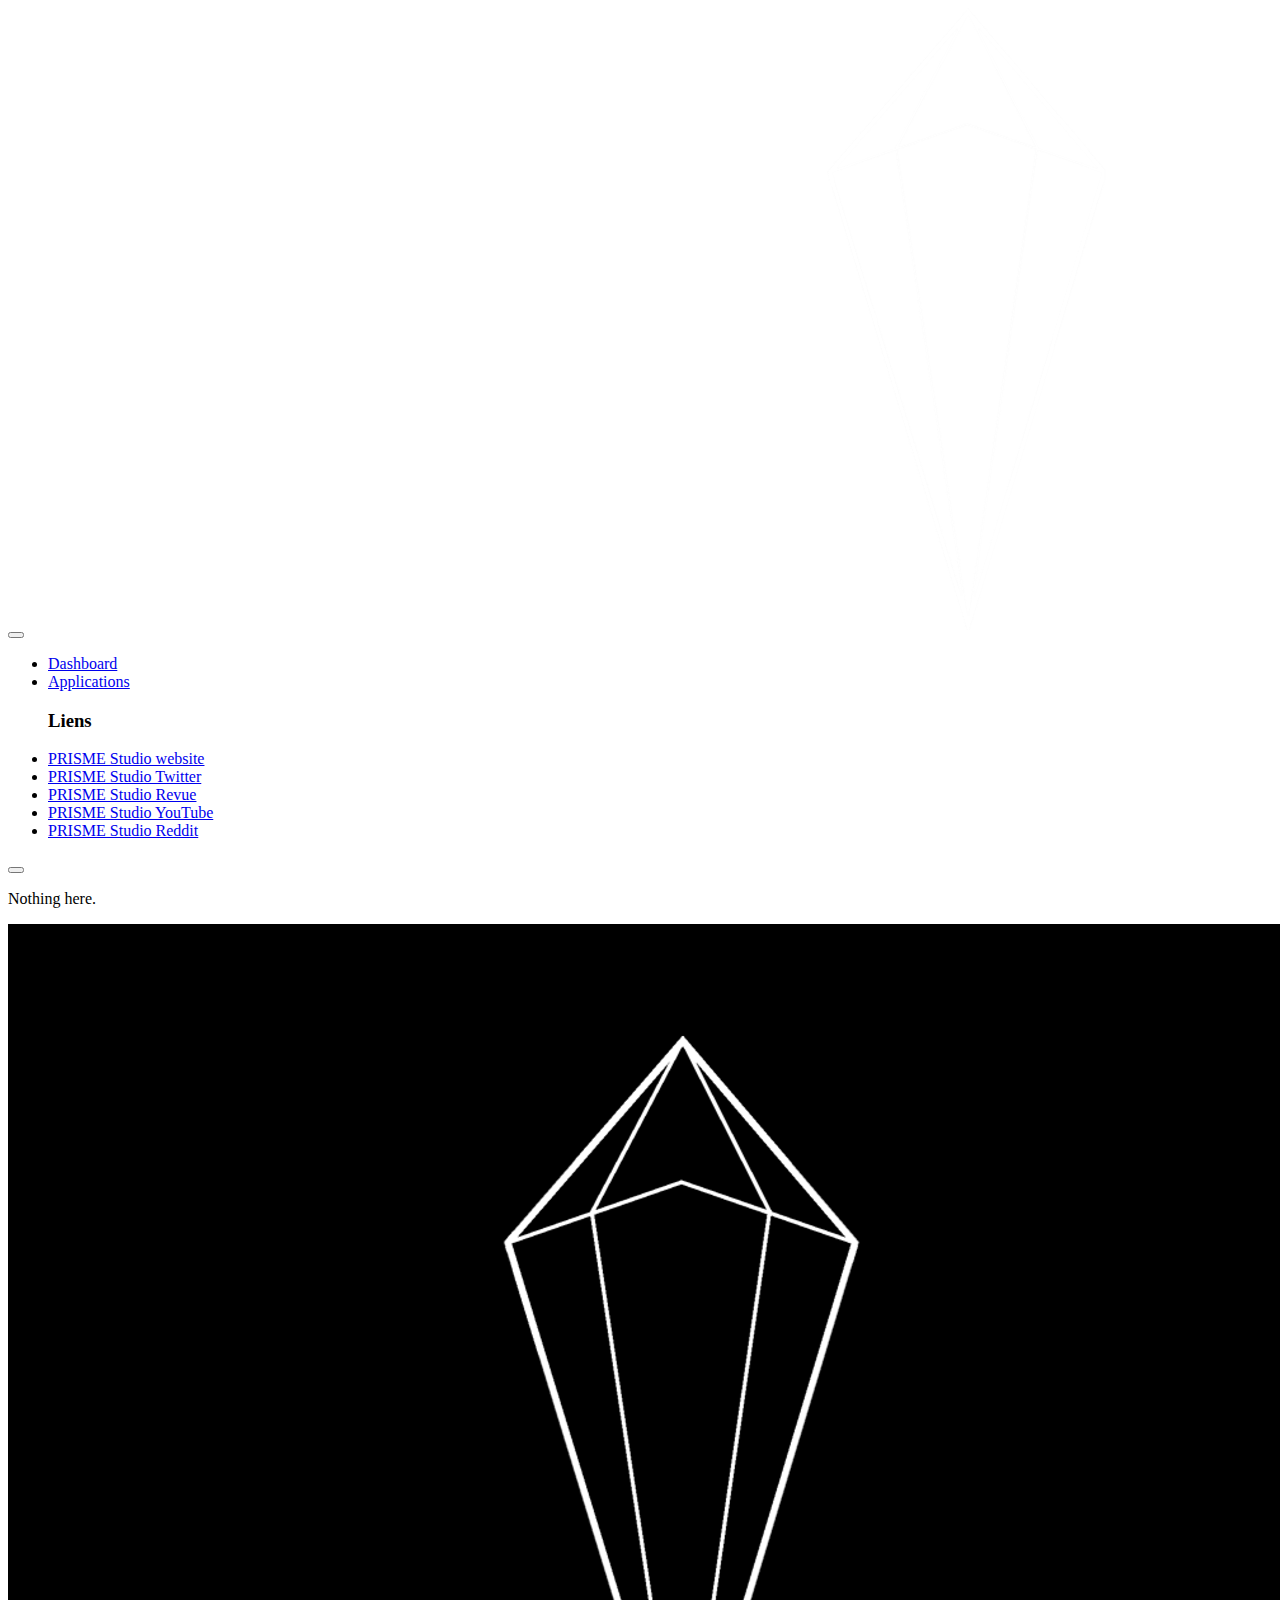
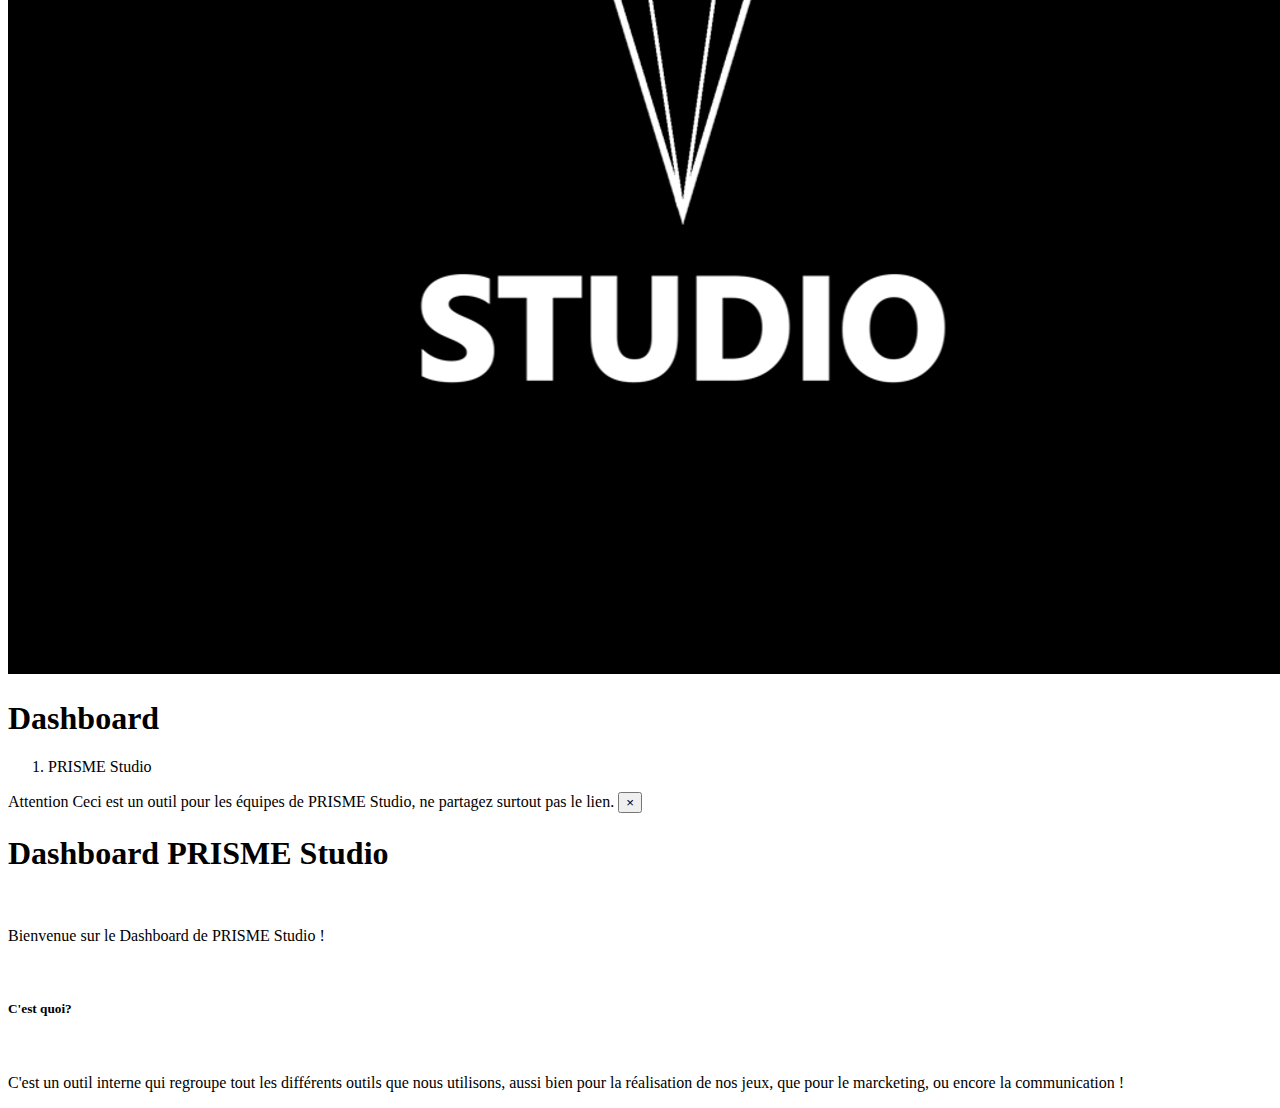
==== index.html @ ee6e8d58 "Add files via upload" ====
<!doctype html>
<!--[if lt IE 7]>      <html class="no-js lt-ie9 lt-ie8 lt-ie7" lang=""> <![endif]-->
<!--[if IE 7]>         <html class="no-js lt-ie9 lt-ie8" lang=""> <![endif]-->
<!--[if IE 8]>         <html class="no-js lt-ie9" lang=""> <![endif]-->
<!--[if gt IE 8]><!-->
<html class="no-js" lang="en">
<!--<![endif]-->

<head>
    <meta charset="utf-8">
    <meta http-equiv="X-UA-Compatible" content="IE=edge">
    <title>PRISME Studio - Dashboard</title>
    <meta name="description" content="Sufee Admin - HTML5 Admin Template">
    <meta name="viewport" content="width=device-width, initial-scale=1">
    
    <link rel="apple-touch-icon" sizes="180x180" href="images/favicon/apple-touch-icon.png">
    <link rel="icon" type="image/png" sizes="32x32" href="images/favicon/favicon-32x32.png">
    <link rel="icon" type="image/png" sizes="16x16" href="images/favicon/favicon-16x16.png">
    <link rel="manifest" href="images/favicon/site.webmanifest">
    <link rel="mask-icon" href="images/favicon/safari-pinned-tab.svg" color="#222222">
    <meta name="msapplication-TileColor" content="#222222">
    <meta name="theme-color" content="#222222">
    
    <link rel="stylesheet" href="vendors/bootstrap/dist/css/bootstrap.min.css">
    <link rel="stylesheet" href="vendors/font-awesome/css/font-awesome.min.css">
    <link rel="stylesheet" href="vendors/themify-icons/css/themify-icons.css">
    <link rel="stylesheet" href="vendors/flag-icon-css/css/flag-icon.min.css">
    <link rel="stylesheet" href="vendors/selectFX/css/cs-skin-elastic.css">
    <link rel="stylesheet" href="vendors/jqvmap/dist/jqvmap.min.css">
    <link rel="manifest" href="manifest.json">
    <link rel="stylesheet" href="assets/css/style.css">

    <link href='https://fonts.googleapis.com/css?family=Open+Sans:400,600,700,800' rel='stylesheet' type='text/css'>

</head>

<body>


    <!-- Left Panel -->

    <aside id="left-panel" class="left-panel">
        <nav class="navbar navbar-expand-sm navbar-default">

            <div class="navbar-header">
                <button class="navbar-toggler" type="button" data-toggle="collapse" data-target="#main-menu" aria-controls="main-menu" aria-expanded="false" aria-label="Toggle navigation">
                    <i class="fa fa-bars"></i>
                </button>
                <a class="navbar-brand" href="./"><img src="images/logo.png" alt="Logo"></a>
                <a class="navbar-brand hidden" href="./"><img src="images/logo2.png" alt="Logo"></a>
            </div>

            <div id="main-menu" class="main-menu collapse navbar-collapse">
                <ul class="nav navbar-nav">
                    <li class="active">
                        <a href="index.html"> <i class="menu-icon fa fa-dashboard"></i>Dashboard </a>
                    </li>
                    <li>
                        <a href="app.html"> <i class="menu-icon fa fa-tasks"></i>Applications </a>
                    </li>
                    
                    <h3 class="menu-title">Liens</h3><!-- /.menu-title -->
                    <li>
                        <a href="https://prismestudio.github.io/"> <i class="menu-icon fa fa-share-square-o"></i>PRISME Studio website </a>
                    </li>
                    <li>
                        <a href="https://twitter.com/PRISMEstudioEN"> <i class="menu-icon fa fa-share-square-o"></i>PRISME Studio Twitter </a>
                    </li>
                    <li>
                        <a href="https://www.getrevue.co/profile/PRISMEStudio"> <i class="menu-icon fa fa-share-square-o"></i>PRISME Studio Revue </a>
                    </li>
                    <li>
                        <a href="https://www.youtube.com/channel/UCO4Ttl-uHtC393F7wQi9OtA"> <i class="menu-icon fa fa-share-square-o"></i>PRISME Studio YouTube </a>
                    </li>
                    <li>
                        <a href="https://www.reddit.com/r/PRISMEStudio/"> <i class="menu-icon fa fa-share-square-o"></i>PRISME Studio Reddit </a>
                    </li>
                </ul>
            </div><!-- /.navbar-collapse -->
        </nav>
    </aside><!-- /#left-panel -->

    <!-- Left Panel -->

    <!-- Right Panel -->

    <div id="right-panel" class="right-panel">

        <!-- Header-->
        <header id="header" class="header">

            <div class="header-menu">

                <div class="col-sm-7">
                    <a id="menuToggle" class="menutoggle pull-left"><i class="fa fa-arrow-left"></i></a>
                    <div class="header-left">
                        <!--<button class="search-trigger"><i class="fa fa-search"></i></button>
                        <div class="form-inline">
                            <form class="search-form">
                                <input class="form-control mr-sm-2" type="text" placeholder="Search ..." aria-label="Search">
                                <button class="search-close" type="submit"><i class="fa fa-close"></i></button>
                            </form>
                        </div>-->

                        <!--<div class="dropdown for-notification">
                            <button class="btn btn-secondary dropdown-toggle" type="button" id="notification" data-toggle="dropdown" aria-haspopup="true" aria-expanded="false">
                                <i class="fa fa-bell"></i>
                                <span class="count bg-danger">5</span>
                            </button>
                            <div class="dropdown-menu" aria-labelledby="notification">
                                <p class="red">You have 3 Notification</p>
                                <a class="dropdown-item media bg-flat-color-1" href="#">
                                <i class="fa fa-check"></i>
                                <p>Server #1 overloaded.</p>
                            </a>
                                <a class="dropdown-item media bg-flat-color-4" href="#">
                                <i class="fa fa-info"></i>
                                <p>Server #2 overloaded.</p>
                            </a>
                                <a class="dropdown-item media bg-flat-color-5" href="#">
                                <i class="fa fa-warning"></i>
                                <p>Server #3 overloaded.</p>
                            </a>
                            </div>
                        </div>-->

                        <div class="dropdown for-message">
                            <button class="btn btn-secondary dropdown-toggle" type="button"
                                id="message"
                                data-toggle="dropdown" aria-haspopup="true" aria-expanded="false">
                                <i class="ti-email"></i>
                                <span class="count bg-primary"></span>
                            </button>
                            <div class="dropdown-menu" aria-labelledby="message">
                                <p class="red">Nothing here.</p>
                                <!--<a class="dropdown-item media bg-flat-color-1" href="#">
                                <span class="photo media-left"><img alt="avatar" src="images/avatar/1.jpg"></span>
                                <span class="message media-body">
                                    <span class="name float-left">Jonathan Smith</span>
                                    <span class="time float-right">Just now</span>
                                        <p>Hello, this is an example msg</p>
                                </span>
                            </a>
                                <a class="dropdown-item media bg-flat-color-4" href="#">
                                <span class="photo media-left"><img alt="avatar" src="images/avatar/2.jpg"></span>
                                <span class="message media-body">
                                    <span class="name float-left">Jack Sanders</span>
                                    <span class="time float-right">5 minutes ago</span>
                                        <p>Lorem ipsum dolor sit amet, consectetur</p>
                                </span>
                            </a>
                                <a class="dropdown-item media bg-flat-color-5" href="#">
                                <span class="photo media-left"><img alt="avatar" src="images/avatar/3.jpg"></span>
                                <span class="message media-body">
                                    <span class="name float-left">Cheryl Wheeler</span>
                                    <span class="time float-right">10 minutes ago</span>
                                        <p>Hello, this is an example msg</p>
                                </span>
                            </a>
                                <a class="dropdown-item media bg-flat-color-3" href="#">
                                <span class="photo media-left"><img alt="avatar" src="images/avatar/4.jpg"></span>
                                <span class="message media-body">
                                    <span class="name float-left">Rachel Santos</span>
                                    <span class="time float-right">15 minutes ago</span>
                                        <p>Lorem ipsum dolor sit amet, consectetur</p>
                                </span>
                            </a>-->
                            </div>
                        </div>
                    </div>
                </div>

                <div class="col-sm-5">
                    <div class="user-area dropdown float-right">
                            <img class="user-avatar rounded-circle" src="images/admin.PNG" alt="User Avatar">

                        <!--<div class="user-menu dropdown-menu">
                            <a class="nav-link" href="#"><i class="fa fa-user"></i> My Profile</a>

                            <a class="nav-link" href="#"><i class="fa fa-user"></i> Notifications <span class="count"></span></a>

                            <a class="nav-link" href="#"><i class="fa fa-cog"></i> Settings</a>

                            <a class="nav-link" href="#"><i class="fa fa-power-off"></i> Logout</a>
                        </div>-->
                    </div>

                    <div class="language-select dropdown" id="language-select">
                            <i class="flag-icon flag-icon-fr"></i>
                    </div>

                </div>
            </div>

        </header><!-- /header -->
        <!-- Header-->

        <div class="breadcrumbs">
            <div class="col-sm-4">
                <div class="page-header float-left">
                    <div class="page-title">
                        <h1>Dashboard</h1>
                    </div>
                </div>
            </div>
            <div class="col-sm-8">
                <div class="page-header float-right">
                    <div class="page-title">
                        <ol class="breadcrumb text-right">
                            <li class="active">PRISME Studio</li>
                        </ol>
                    </div>
                </div>
            </div>
        </div>

        <div class="content mt-3">

            <div class="col-sm-12">
                <div class="alert  alert-success alert-dismissible fade show" role="alert">
                    <span class="badge badge-pill badge-success">Attention</span> Ceci est un outil pour les équipes de PRISME Studio, ne partagez surtout pas le lien.
                    <button type="button" class="close" data-dismiss="alert" aria-label="Close">
                        <span aria-hidden="true">&times;</span>
                    </button>
                </div>
            </div>

            <!--<div class="col-sm-6 col-lg-3">
                <div class="card text-white bg-flat-color-3">
                    <div class="card-body pb-0">
                        <div class="dropdown float-right">
                            <button class="btn bg-transparent dropdown-toggle theme-toggle text-light" type="button" id="dropdownMenuButton3" data-toggle="dropdown">
                                <i class="fa fa-cog"></i>
                            </button>
                            <div class="dropdown-menu" aria-labelledby="dropdownMenuButton3">
                                <div class="dropdown-menu-content">
                                    <a class="dropdown-item" href="#">Action</a>
                                    <a class="dropdown-item" href="#">Another action</a>
                                    <a class="dropdown-item" href="#">Something else here</a>
                                </div>
                            </div>
                        </div>
                        <h4 class="mb-0">
                            <span class="count">10468</span>
                        </h4>
                        <p class="text-light">Members online</p>

                    </div>

                    <div class="chart-wrapper px-0" style="height:70px;" height="70">
                        <canvas id="widgetChart3"></canvas>
                    </div>
                </div>
            </div>
            <!--/.col-->

            <!--/.col-->

            <!--<div class="col-xl-6">
                <div class="card">
                    <div class="card-body">
                        <div class="row">
                            <div class="col-sm-4">
                                <h4 class="card-title mb-0">Traffic</h4>
                                <div class="small text-muted">October 2017</div>
                            </div>
                            <div class="col-sm-8 hidden-sm-down">
                                <button type="button" class="btn btn-primary float-right bg-flat-color-1"><i class="fa fa-cloud-download"></i></button>
                                <div class="btn-toolbar float-right" role="toolbar" aria-label="Toolbar with button groups">
                                    <div class="btn-group mr-3" data-toggle="buttons" aria-label="First group">
                                        <label class="btn btn-outline-secondary">
                                            <input type="radio" name="options" id="option1"> Day
                                        </label>
                                        <label class="btn btn-outline-secondary active">
                                            <input type="radio" name="options" id="option2" checked=""> Month
                                        </label>
                                        <label class="btn btn-outline-secondary">
                                            <input type="radio" name="options" id="option3"> Year
                                        </label>
                                    </div>
                                </div>
                            </div>


                        </div>
                        <div class="chart-wrapper mt-4">
                            <canvas id="trafficChart" style="height:200px;" height="200"></canvas>
                        </div>

                    </div>
                    <div class="card-footer">
                        <ul>
                            <li>
                                <div class="text-muted">Visits</div>
                                <strong>29.703 Users (40%)</strong>
                                <div class="progress progress-xs mt-2" style="height: 5px;">
                                    <div class="progress-bar bg-success" role="progressbar" style="width: 40%;" aria-valuenow="40" aria-valuemin="0" aria-valuemax="100"></div>
                                </div>
                            </li>
                            <li class="hidden-sm-down">
                                <div class="text-muted">Unique</div>
                                <strong>24.093 Users (20%)</strong>
                                <div class="progress progress-xs mt-2" style="height: 5px;">
                                    <div class="progress-bar bg-info" role="progressbar" style="width: 20%;" aria-valuenow="20" aria-valuemin="0" aria-valuemax="100"></div>
                                </div>
                            </li>
                            <li>
                                <div class="text-muted">Pageviews</div>
                                <strong>78.706 Views (60%)</strong>
                                <div class="progress progress-xs mt-2" style="height: 5px;">
                                    <div class="progress-bar bg-warning" role="progressbar" style="width: 60%;" aria-valuenow="60" aria-valuemin="0" aria-valuemax="100"></div>
                                </div>
                            </li>
                            <li class="hidden-sm-down">
                                <div class="text-muted">New Users</div>
                                <strong>22.123 Users (80%)</strong>
                                <div class="progress progress-xs mt-2" style="height: 5px;">
                                    <div class="progress-bar bg-danger" role="progressbar" style="width: 80%;" aria-valuenow="80" aria-valuemin="0" aria-valuemax="100"></div>
                                </div>
                            </li>
                            <li class="hidden-sm-down">
                                <div class="text-muted">Bounce Rate</div>
                                <strong>40.15%</strong>
                                <div class="progress progress-xs mt-2" style="height: 5px;">
                                    <div class="progress-bar" role="progressbar" style="width: 40%;" aria-valuenow="40" aria-valuemin="0" aria-valuemax="100"></div>
                                </div>
                            </li>
                        </ul>
                    </div>-->
                </div>


            <div class="col-xl-3 col-lg-6">
                <div class="card">
                    <div class="card-body">
                        <h1>Dashboard PRISME Studio</h1><br/>
                        <p>Bienvenue sur le Dashboard de PRISME Studio !</p><br/>
                        <h5>C'est quoi?</h5><br/>
                        <p>C'est un outil interne qui regroupe tout les différents outils que nous utilisons, aussi bien pour la réalisation de nos jeux, que pour le marcketing, ou encore la communication !</p>
                    </div>
                </div>
            </div>


            <!--<div class="col-xl-3 col-lg-6">
                <div class="card">
                    <div class="card-body">
                        <div class="stat-widget-one">
                            <div class="stat-icon dib"><i class="ti-money text-success border-success"></i></div>
                            <div class="stat-content dib">
                                <div class="stat-text">Total Profit</div>
                                <div class="stat-digit">1,012</div>
                            </div>
                        </div>
                    </div>
                </div>
            </div>-->


        </div>
    </div>

    <!-- Script -->
    <script src="assets/js/SW.js"></script>
    <script src="vendors/jquery/dist/jquery.min.js"></script>
    <script src="vendors/popper.js/dist/umd/popper.min.js"></script>
    <script src="vendors/bootstrap/dist/js/bootstrap.min.js"></script>
    <script src="assets/js/main.js"></script>
    <script src="vendors/chart.js/dist/Chart.bundle.min.js"></script>
    <script src="assets/js/dashboard.js"></script>
    <script src="assets/js/widgets.js"></script>
    <script src="vendors/jqvmap/dist/jquery.vmap.min.js"></script>
    <script src="vendors/jqvmap/examples/js/jquery.vmap.sampledata.js"></script>
    <script src="vendors/jqvmap/dist/maps/jquery.vmap.world.js"></script>
    <script>
        (function($) {
            "use strict";

            jQuery('#vmap').vectorMap({
                map: 'world_en',
                backgroundColor: null,
                color: '#ffffff',
                hoverOpacity: 0.7,
                selectedColor: '#1de9b6',
                enableZoom: true,
                showTooltip: true,
                values: sample_data,
                scaleColors: ['#1de9b6', '#03a9f5'],
                normalizeFunction: 'polynomial'
            });
        })(jQuery);
    </script>

</body>

</html>
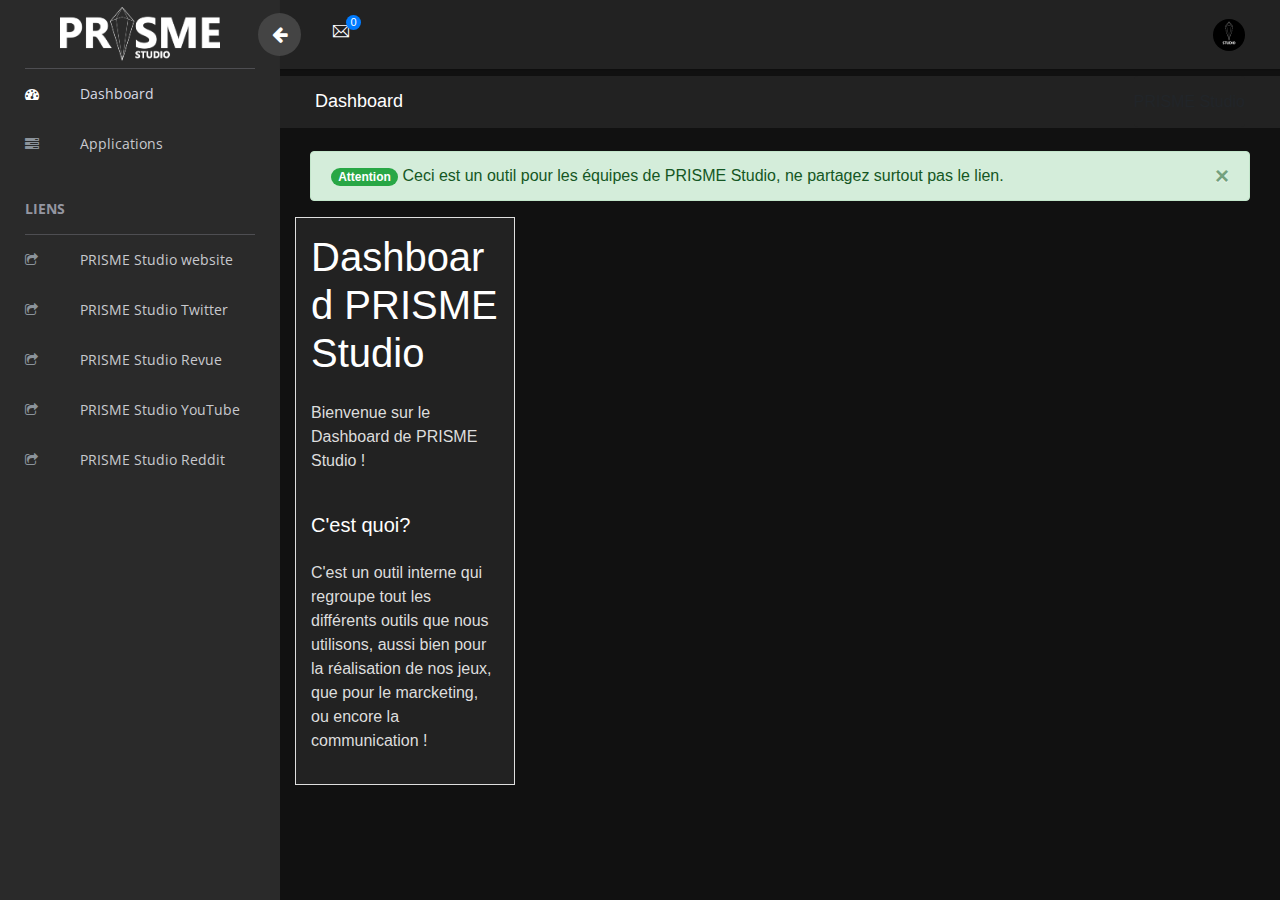
==== commit 21c8666a: "Add files via upload" ====
--- a/index.html
+++ b/index.html
@@ -61,19 +61,19 @@
                     
                     <h3 class="menu-title">Liens</h3><!-- /.menu-title -->
                     <li>
-                        <a href="https://prismestudio.github.io/"> <i class="menu-icon fa fa-share-square-o"></i>PRISME Studio website </a>
-                    </li>
-                    <li>
-                        <a href="https://twitter.com/PRISMEstudioEN"> <i class="menu-icon fa fa-share-square-o"></i>PRISME Studio Twitter </a>
-                    </li>
-                    <li>
-                        <a href="https://www.getrevue.co/profile/PRISMEStudio"> <i class="menu-icon fa fa-share-square-o"></i>PRISME Studio Revue </a>
-                    </li>
-                    <li>
-                        <a href="https://www.youtube.com/channel/UCO4Ttl-uHtC393F7wQi9OtA"> <i class="menu-icon fa fa-share-square-o"></i>PRISME Studio YouTube </a>
-                    </li>
-                    <li>
-                        <a href="https://www.reddit.com/r/PRISMEStudio/"> <i class="menu-icon fa fa-share-square-o"></i>PRISME Studio Reddit </a>
+                        <a href="https://prismestudio.github.io/" target="_blank"> <i class="menu-icon fa fa-share-square-o"></i>PRISME Studio website </a>
+                    </li>
+                    <li>
+                        <a href="https://twitter.com/PRISMEstudioEN" target="_blank"> <i class="menu-icon fa fa-share-square-o"></i>PRISME Studio Twitter </a>
+                    </li>
+                    <li>
+                        <a href="https://www.getrevue.co/profile/PRISMEStudio" target="_blank"> <i class="menu-icon fa fa-share-square-o"></i>PRISME Studio Revue </a>
+                    </li>
+                    <li>
+                        <a href="https://www.youtube.com/channel/UCO4Ttl-uHtC393F7wQi9OtA" target="_blank"> <i class="menu-icon fa fa-share-square-o"></i>PRISME Studio YouTube </a>
+                    </li>
+                    <li>
+                        <a href="https://www.reddit.com/r/PRISMEStudio/" target="_blank"> <i class="menu-icon fa fa-share-square-o"></i>PRISME Studio Reddit </a>
                     </li>
                 </ul>
             </div><!-- /.navbar-collapse -->
--- a/vendors/themify-icons/css/themify-icons.css
+++ b/vendors/themify-icons/css/themify-icons.css
@@ -0,0 +1,1081 @@
+@font-face {
+	font-family: 'themify';
+	src:url('../fonts/themify.eot');
+	src:url('../fonts/themify.eot?#iefix') format('embedded-opentype'),
+		url('../fonts/themify.woff') format('woff'),
+		url('../fonts/themify.ttf') format('truetype'),
+		url('../fonts/themify.svg') format('svg');
+	font-weight: normal;
+	font-style: normal;
+}
+
+[class^="ti-"], [class*=" ti-"] {
+	font-family: 'themify';
+	speak: none;
+	font-style: normal;
+	font-weight: normal;
+	font-variant: normal;
+	text-transform: none;
+	line-height: 1;
+
+	/* Better Font Rendering =========== */
+	-webkit-font-smoothing: antialiased;
+	-moz-osx-font-smoothing: grayscale;
+}
+
+.ti-wand:before {
+	content: "\e600";
+}
+.ti-volume:before {
+	content: "\e601";
+}
+.ti-user:before {
+	content: "\e602";
+}
+.ti-unlock:before {
+	content: "\e603";
+}
+.ti-unlink:before {
+	content: "\e604";
+}
+.ti-trash:before {
+	content: "\e605";
+}
+.ti-thought:before {
+	content: "\e606";
+}
+.ti-target:before {
+	content: "\e607";
+}
+.ti-tag:before {
+	content: "\e608";
+}
+.ti-tablet:before {
+	content: "\e609";
+}
+.ti-star:before {
+	content: "\e60a";
+}
+.ti-spray:before {
+	content: "\e60b";
+}
+.ti-signal:before {
+	content: "\e60c";
+}
+.ti-shopping-cart:before {
+	content: "\e60d";
+}
+.ti-shopping-cart-full:before {
+	content: "\e60e";
+}
+.ti-settings:before {
+	content: "\e60f";
+}
+.ti-search:before {
+	content: "\e610";
+}
+.ti-zoom-in:before {
+	content: "\e611";
+}
+.ti-zoom-out:before {
+	content: "\e612";
+}
+.ti-cut:before {
+	content: "\e613";
+}
+.ti-ruler:before {
+	content: "\e614";
+}
+.ti-ruler-pencil:before {
+	content: "\e615";
+}
+.ti-ruler-alt:before {
+	content: "\e616";
+}
+.ti-bookmark:before {
+	content: "\e617";
+}
+.ti-bookmark-alt:before {
+	content: "\e618";
+}
+.ti-reload:before {
+	content: "\e619";
+}
+.ti-plus:before {
+	content: "\e61a";
+}
+.ti-pin:before {
+	content: "\e61b";
+}
+.ti-pencil:before {
+	content: "\e61c";
+}
+.ti-pencil-alt:before {
+	content: "\e61d";
+}
+.ti-paint-roller:before {
+	content: "\e61e";
+}
+.ti-paint-bucket:before {
+	content: "\e61f";
+}
+.ti-na:before {
+	content: "\e620";
+}
+.ti-mobile:before {
+	content: "\e621";
+}
+.ti-minus:before {
+	content: "\e622";
+}
+.ti-medall:before {
+	content: "\e623";
+}
+.ti-medall-alt:before {
+	content: "\e624";
+}
+.ti-marker:before {
+	content: "\e625";
+}
+.ti-marker-alt:before {
+	content: "\e626";
+}
+.ti-arrow-up:before {
+	content: "\e627";
+}
+.ti-arrow-right:before {
+	content: "\e628";
+}
+.ti-arrow-left:before {
+	content: "\e629";
+}
+.ti-arrow-down:before {
+	content: "\e62a";
+}
+.ti-lock:before {
+	content: "\e62b";
+}
+.ti-location-arrow:before {
+	content: "\e62c";
+}
+.ti-link:before {
+	content: "\e62d";
+}
+.ti-layout:before {
+	content: "\e62e";
+}
+.ti-layers:before {
+	content: "\e62f";
+}
+.ti-layers-alt:before {
+	content: "\e630";
+}
+.ti-key:before {
+	content: "\e631";
+}
+.ti-import:before {
+	content: "\e632";
+}
+.ti-image:before {
+	content: "\e633";
+}
+.ti-heart:before {
+	content: "\e634";
+}
+.ti-heart-broken:before {
+	content: "\e635";
+}
+.ti-hand-stop:before {
+	content: "\e636";
+}
+.ti-hand-open:before {
+	content: "\e637";
+}
+.ti-hand-drag:before {
+	content: "\e638";
+}
+.ti-folder:before {
+	content: "\e639";
+}
+.ti-flag:before {
+	content: "\e63a";
+}
+.ti-flag-alt:before {
+	content: "\e63b";
+}
+.ti-flag-alt-2:before {
+	content: "\e63c";
+}
+.ti-eye:before {
+	content: "\e63d";
+}
+.ti-export:before {
+	content: "\e63e";
+}
+.ti-exchange-vertical:before {
+	content: "\e63f";
+}
+.ti-desktop:before {
+	content: "\e640";
+}
+.ti-cup:before {
+	content: "\e641";
+}
+.ti-crown:before {
+	content: "\e642";
+}
+.ti-comments:before {
+	content: "\e643";
+}
+.ti-comment:before {
+	content: "\e644";
+}
+.ti-comment-alt:before {
+	content: "\e645";
+}
+.ti-close:before {
+	content: "\e646";
+}
+.ti-clip:before {
+	content: "\e647";
+}
+.ti-angle-up:before {
+	content: "\e648";
+}
+.ti-angle-right:before {
+	content: "\e649";
+}
+.ti-angle-left:before {
+	content: "\e64a";
+}
+.ti-angle-down:before {
+	content: "\e64b";
+}
+.ti-check:before {
+	content: "\e64c";
+}
+.ti-check-box:before {
+	content: "\e64d";
+}
+.ti-camera:before {
+	content: "\e64e";
+}
+.ti-announcement:before {
+	content: "\e64f";
+}
+.ti-brush:before {
+	content: "\e650";
+}
+.ti-briefcase:before {
+	content: "\e651";
+}
+.ti-bolt:before {
+	content: "\e652";
+}
+.ti-bolt-alt:before {
+	content: "\e653";
+}
+.ti-blackboard:before {
+	content: "\e654";
+}
+.ti-bag:before {
+	content: "\e655";
+}
+.ti-move:before {
+	content: "\e656";
+}
+.ti-arrows-vertical:before {
+	content: "\e657";
+}
+.ti-arrows-horizontal:before {
+	content: "\e658";
+}
+.ti-fullscreen:before {
+	content: "\e659";
+}
+.ti-arrow-top-right:before {
+	content: "\e65a";
+}
+.ti-arrow-top-left:before {
+	content: "\e65b";
+}
+.ti-arrow-circle-up:before {
+	content: "\e65c";
+}
+.ti-arrow-circle-right:before {
+	content: "\e65d";
+}
+.ti-arrow-circle-left:before {
+	content: "\e65e";
+}
+.ti-arrow-circle-down:before {
+	content: "\e65f";
+}
+.ti-angle-double-up:before {
+	content: "\e660";
+}
+.ti-angle-double-right:before {
+	content: "\e661";
+}
+.ti-angle-double-left:before {
+	content: "\e662";
+}
+.ti-angle-double-down:before {
+	content: "\e663";
+}
+.ti-zip:before {
+	content: "\e664";
+}
+.ti-world:before {
+	content: "\e665";
+}
+.ti-wheelchair:before {
+	content: "\e666";
+}
+.ti-view-list:before {
+	content: "\e667";
+}
+.ti-view-list-alt:before {
+	content: "\e668";
+}
+.ti-view-grid:before {
+	content: "\e669";
+}
+.ti-uppercase:before {
+	content: "\e66a";
+}
+.ti-upload:before {
+	content: "\e66b";
+}
+.ti-underline:before {
+	content: "\e66c";
+}
+.ti-truck:before {
+	content: "\e66d";
+}
+.ti-timer:before {
+	content: "\e66e";
+}
+.ti-ticket:before {
+	content: "\e66f";
+}
+.ti-thumb-up:before {
+	content: "\e670";
+}
+.ti-thumb-down:before {
+	content: "\e671";
+}
+.ti-text:before {
+	content: "\e672";
+}
+.ti-stats-up:before {
+	content: "\e673";
+}
+.ti-stats-down:before {
+	content: "\e674";
+}
+.ti-split-v:before {
+	content: "\e675";
+}
+.ti-split-h:before {
+	content: "\e676";
+}
+.ti-smallcap:before {
+	content: "\e677";
+}
+.ti-shine:before {
+	content: "\e678";
+}
+.ti-shift-right:before {
+	content: "\e679";
+}
+.ti-shift-left:before {
+	content: "\e67a";
+}
+.ti-shield:before {
+	content: "\e67b";
+}
+.ti-notepad:before {
+	content: "\e67c";
+}
+.ti-server:before {
+	content: "\e67d";
+}
+.ti-quote-right:before {
+	content: "\e67e";
+}
+.ti-quote-left:before {
+	content: "\e67f";
+}
+.ti-pulse:before {
+	content: "\e680";
+}
+.ti-printer:before {
+	content: "\e681";
+}
+.ti-power-off:before {
+	content: "\e682";
+}
+.ti-plug:before {
+	content: "\e683";
+}
+.ti-pie-chart:before {
+	content: "\e684";
+}
+.ti-paragraph:before {
+	content: "\e685";
+}
+.ti-panel:before {
+	content: "\e686";
+}
+.ti-package:before {
+	content: "\e687";
+}
+.ti-music:before {
+	content: "\e688";
+}
+.ti-music-alt:before {
+	content: "\e689";
+}
+.ti-mouse:before {
+	content: "\e68a";
+}
+.ti-mouse-alt:before {
+	content: "\e68b";
+}
+.ti-money:before {
+	content: "\e68c";
+}
+.ti-microphone:before {
+	content: "\e68d";
+}
+.ti-menu:before {
+	content: "\e68e";
+}
+.ti-menu-alt:before {
+	content: "\e68f";
+}
+.ti-map:before {
+	content: "\e690";
+}
+.ti-map-alt:before {
+	content: "\e691";
+}
+.ti-loop:before {
+	content: "\e692";
+}
+.ti-location-pin:before {
+	content: "\e693";
+}
+.ti-list:before {
+	content: "\e694";
+}
+.ti-light-bulb:before {
+	content: "\e695";
+}
+.ti-Italic:before {
+	content: "\e696";
+}
+.ti-info:before {
+	content: "\e697";
+}
+.ti-infinite:before {
+	content: "\e698";
+}
+.ti-id-badge:before {
+	content: "\e699";
+}
+.ti-hummer:before {
+	content: "\e69a";
+}
+.ti-home:before {
+	content: "\e69b";
+}
+.ti-help:before {
+	content: "\e69c";
+}
+.ti-headphone:before {
+	content: "\e69d";
+}
+.ti-harddrives:before {
+	content: "\e69e";
+}
+.ti-harddrive:before {
+	content: "\e69f";
+}
+.ti-gift:before {
+	content: "\e6a0";
+}
+.ti-game:before {
+	content: "\e6a1";
+}
+.ti-filter:before {
+	content: "\e6a2";
+}
+.ti-files:before {
+	content: "\e6a3";
+}
+.ti-file:before {
+	content: "\e6a4";
+}
+.ti-eraser:before {
+	content: "\e6a5";
+}
+.ti-envelope:before {
+	content: "\e6a6";
+}
+.ti-download:before {
+	content: "\e6a7";
+}
+.ti-direction:before {
+	content: "\e6a8";
+}
+.ti-direction-alt:before {
+	content: "\e6a9";
+}
+.ti-dashboard:before {
+	content: "\e6aa";
+}
+.ti-control-stop:before {
+	content: "\e6ab";
+}
+.ti-control-shuffle:before {
+	content: "\e6ac";
+}
+.ti-control-play:before {
+	content: "\e6ad";
+}
+.ti-control-pause:before {
+	content: "\e6ae";
+}
+.ti-control-forward:before {
+	content: "\e6af";
+}
+.ti-control-backward:before {
+	content: "\e6b0";
+}
+.ti-cloud:before {
+	content: "\e6b1";
+}
+.ti-cloud-up:before {
+	content: "\e6b2";
+}
+.ti-cloud-down:before {
+	content: "\e6b3";
+}
+.ti-clipboard:before {
+	content: "\e6b4";
+}
+.ti-car:before {
+	content: "\e6b5";
+}
+.ti-calendar:before {
+	content: "\e6b6";
+}
+.ti-book:before {
+	content: "\e6b7";
+}
+.ti-bell:before {
+	content: "\e6b8";
+}
+.ti-basketball:before {
+	content: "\e6b9";
+}
+.ti-bar-chart:before {
+	content: "\e6ba";
+}
+.ti-bar-chart-alt:before {
+	content: "\e6bb";
+}
+.ti-back-right:before {
+	content: "\e6bc";
+}
+.ti-back-left:before {
+	content: "\e6bd";
+}
+.ti-arrows-corner:before {
+	content: "\e6be";
+}
+.ti-archive:before {
+	content: "\e6bf";
+}
+.ti-anchor:before {
+	content: "\e6c0";
+}
+.ti-align-right:before {
+	content: "\e6c1";
+}
+.ti-align-left:before {
+	content: "\e6c2";
+}
+.ti-align-justify:before {
+	content: "\e6c3";
+}
+.ti-align-center:before {
+	content: "\e6c4";
+}
+.ti-alert:before {
+	content: "\e6c5";
+}
+.ti-alarm-clock:before {
+	content: "\e6c6";
+}
+.ti-agenda:before {
+	content: "\e6c7";
+}
+.ti-write:before {
+	content: "\e6c8";
+}
+.ti-window:before {
+	content: "\e6c9";
+}
+.ti-widgetized:before {
+	content: "\e6ca";
+}
+.ti-widget:before {
+	content: "\e6cb";
+}
+.ti-widget-alt:before {
+	content: "\e6cc";
+}
+.ti-wallet:before {
+	content: "\e6cd";
+}
+.ti-video-clapper:before {
+	content: "\e6ce";
+}
+.ti-video-camera:before {
+	content: "\e6cf";
+}
+.ti-vector:before {
+	content: "\e6d0";
+}
+.ti-themify-logo:before {
+	content: "\e6d1";
+}
+.ti-themify-favicon:before {
+	content: "\e6d2";
+}
+.ti-themify-favicon-alt:before {
+	content: "\e6d3";
+}
+.ti-support:before {
+	content: "\e6d4";
+}
+.ti-stamp:before {
+	content: "\e6d5";
+}
+.ti-split-v-alt:before {
+	content: "\e6d6";
+}
+.ti-slice:before {
+	content: "\e6d7";
+}
+.ti-shortcode:before {
+	content: "\e6d8";
+}
+.ti-shift-right-alt:before {
+	content: "\e6d9";
+}
+.ti-shift-left-alt:before {
+	content: "\e6da";
+}
+.ti-ruler-alt-2:before {
+	content: "\e6db";
+}
+.ti-receipt:before {
+	content: "\e6dc";
+}
+.ti-pin2:before {
+	content: "\e6dd";
+}
+.ti-pin-alt:before {
+	content: "\e6de";
+}
+.ti-pencil-alt2:before {
+	content: "\e6df";
+}
+.ti-palette:before {
+	content: "\e6e0";
+}
+.ti-more:before {
+	content: "\e6e1";
+}
+.ti-more-alt:before {
+	content: "\e6e2";
+}
+.ti-microphone-alt:before {
+	content: "\e6e3";
+}
+.ti-magnet:before {
+	content: "\e6e4";
+}
+.ti-line-double:before {
+	content: "\e6e5";
+}
+.ti-line-dotted:before {
+	content: "\e6e6";
+}
+.ti-line-dashed:before {
+	content: "\e6e7";
+}
+.ti-layout-width-full:before {
+	content: "\e6e8";
+}
+.ti-layout-width-default:before {
+	content: "\e6e9";
+}
+.ti-layout-width-default-alt:before {
+	content: "\e6ea";
+}
+.ti-layout-tab:before {
+	content: "\e6eb";
+}
+.ti-layout-tab-window:before {
+	content: "\e6ec";
+}
+.ti-layout-tab-v:before {
+	content: "\e6ed";
+}
+.ti-layout-tab-min:before {
+	content: "\e6ee";
+}
+.ti-layout-slider:before {
+	content: "\e6ef";
+}
+.ti-layout-slider-alt:before {
+	content: "\e6f0";
+}
+.ti-layout-sidebar-right:before {
+	content: "\e6f1";
+}
+.ti-layout-sidebar-none:before {
+	content: "\e6f2";
+}
+.ti-layout-sidebar-left:before {
+	content: "\e6f3";
+}
+.ti-layout-placeholder:before {
+	content: "\e6f4";
+}
+.ti-layout-menu:before {
+	content: "\e6f5";
+}
+.ti-layout-menu-v:before {
+	content: "\e6f6";
+}
+.ti-layout-menu-separated:before {
+	content: "\e6f7";
+}
+.ti-layout-menu-full:before {
+	content: "\e6f8";
+}
+.ti-layout-media-right-alt:before {
+	content: "\e6f9";
+}
+.ti-layout-media-right:before {
+	content: "\e6fa";
+}
+.ti-layout-media-overlay:before {
+	content: "\e6fb";
+}
+.ti-layout-media-overlay-alt:before {
+	content: "\e6fc";
+}
+.ti-layout-media-overlay-alt-2:before {
+	content: "\e6fd";
+}
+.ti-layout-media-left-alt:before {
+	content: "\e6fe";
+}
+.ti-layout-media-left:before {
+	content: "\e6ff";
+}
+.ti-layout-media-center-alt:before {
+	content: "\e700";
+}
+.ti-layout-media-center:before {
+	content: "\e701";
+}
+.ti-layout-list-thumb:before {
+	content: "\e702";
+}
+.ti-layout-list-thumb-alt:before {
+	content: "\e703";
+}
+.ti-layout-list-post:before {
+	content: "\e704";
+}
+.ti-layout-list-large-image:before {
+	content: "\e705";
+}
+.ti-layout-line-solid:before {
+	content: "\e706";
+}
+.ti-layout-grid4:before {
+	content: "\e707";
+}
+.ti-layout-grid3:before {
+	content: "\e708";
+}
+.ti-layout-grid2:before {
+	content: "\e709";
+}
+.ti-layout-grid2-thumb:before {
+	content: "\e70a";
+}
+.ti-layout-cta-right:before {
+	content: "\e70b";
+}
+.ti-layout-cta-left:before {
+	content: "\e70c";
+}
+.ti-layout-cta-center:before {
+	content: "\e70d";
+}
+.ti-layout-cta-btn-right:before {
+	content: "\e70e";
+}
+.ti-layout-cta-btn-left:before {
+	content: "\e70f";
+}
+.ti-layout-column4:before {
+	content: "\e710";
+}
+.ti-layout-column3:before {
+	content: "\e711";
+}
+.ti-layout-column2:before {
+	content: "\e712";
+}
+.ti-layout-accordion-separated:before {
+	content: "\e713";
+}
+.ti-layout-accordion-merged:before {
+	content: "\e714";
+}
+.ti-layout-accordion-list:before {
+	content: "\e715";
+}
+.ti-ink-pen:before {
+	content: "\e716";
+}
+.ti-info-alt:before {
+	content: "\e717";
+}
+.ti-help-alt:before {
+	content: "\e718";
+}
+.ti-headphone-alt:before {
+	content: "\e719";
+}
+.ti-hand-point-up:before {
+	content: "\e71a";
+}
+.ti-hand-point-right:before {
+	content: "\e71b";
+}
+.ti-hand-point-left:before {
+	content: "\e71c";
+}
+.ti-hand-point-down:before {
+	content: "\e71d";
+}
+.ti-gallery:before {
+	content: "\e71e";
+}
+.ti-face-smile:before {
+	content: "\e71f";
+}
+.ti-face-sad:before {
+	content: "\e720";
+}
+.ti-credit-card:before {
+	content: "\e721";
+}
+.ti-control-skip-forward:before {
+	content: "\e722";
+}
+.ti-control-skip-backward:before {
+	content: "\e723";
+}
+.ti-control-record:before {
+	content: "\e724";
+}
+.ti-control-eject:before {
+	content: "\e725";
+}
+.ti-comments-smiley:before {
+	content: "\e726";
+}
+.ti-brush-alt:before {
+	content: "\e727";
+}
+.ti-youtube:before {
+	content: "\e728";
+}
+.ti-vimeo:before {
+	content: "\e729";
+}
+.ti-twitter:before {
+	content: "\e72a";
+}
+.ti-time:before {
+	content: "\e72b";
+}
+.ti-tumblr:before {
+	content: "\e72c";
+}
+.ti-skype:before {
+	content: "\e72d";
+}
+.ti-share:before {
+	content: "\e72e";
+}
+.ti-share-alt:before {
+	content: "\e72f";
+}
+.ti-rocket:before {
+	content: "\e730";
+}
+.ti-pinterest:before {
+	content: "\e731";
+}
+.ti-new-window:before {
+	content: "\e732";
+}
+.ti-microsoft:before {
+	content: "\e733";
+}
+.ti-list-ol:before {
+	content: "\e734";
+}
+.ti-linkedin:before {
+	content: "\e735";
+}
+.ti-layout-sidebar-2:before {
+	content: "\e736";
+}
+.ti-layout-grid4-alt:before {
+	content: "\e737";
+}
+.ti-layout-grid3-alt:before {
+	content: "\e738";
+}
+.ti-layout-grid2-alt:before {
+	content: "\e739";
+}
+.ti-layout-column4-alt:before {
+	content: "\e73a";
+}
+.ti-layout-column3-alt:before {
+	content: "\e73b";
+}
+.ti-layout-column2-alt:before {
+	content: "\e73c";
+}
+.ti-instagram:before {
+	content: "\e73d";
+}
+.ti-google:before {
+	content: "\e73e";
+}
+.ti-github:before {
+	content: "\e73f";
+}
+.ti-flickr:before {
+	content: "\e740";
+}
+.ti-facebook:before {
+	content: "\e741";
+}
+.ti-dropbox:before {
+	content: "\e742";
+}
+.ti-dribbble:before {
+	content: "\e743";
+}
+.ti-apple:before {
+	content: "\e744";
+}
+.ti-android:before {
+	content: "\e745";
+}
+.ti-save:before {
+	content: "\e746";
+}
+.ti-save-alt:before {
+	content: "\e747";
+}
+.ti-yahoo:before {
+	content: "\e748";
+}
+.ti-wordpress:before {
+	content: "\e749";
+}
+.ti-vimeo-alt:before {
+	content: "\e74a";
+}
+.ti-twitter-alt:before {
+	content: "\e74b";
+}
+.ti-tumblr-alt:before {
+	content: "\e74c";
+}
+.ti-trello:before {
+	content: "\e74d";
+}
+.ti-stack-overflow:before {
+	content: "\e74e";
+}
+.ti-soundcloud:before {
+	content: "\e74f";
+}
+.ti-sharethis:before {
+	content: "\e750";
+}
+.ti-sharethis-alt:before {
+	content: "\e751";
+}
+.ti-reddit:before {
+	content: "\e752";
+}
+.ti-pinterest-alt:before {
+	content: "\e753";
+}
+.ti-microsoft-alt:before {
+	content: "\e754";
+}
+.ti-linux:before {
+	content: "\e755";
+}
+.ti-jsfiddle:before {
+	content: "\e756";
+}
+.ti-joomla:before {
+	content: "\e757";
+}
+.ti-html5:before {
+	content: "\e758";
+}
+.ti-flickr-alt:before {
+	content: "\e759";
+}
+.ti-email:before {
+	content: "\e75a";
+}
+.ti-drupal:before {
+	content: "\e75b";
+}
+.ti-dropbox-alt:before {
+	content: "\e75c";
+}
+.ti-css3:before {
+	content: "\e75d";
+}
+.ti-rss:before {
+	content: "\e75e";
+}
+.ti-rss-alt:before {
+	content: "\e75f";
+}
--- a/vendors/selectFX/css/cs-skin-elastic.css
+++ b/vendors/selectFX/css/cs-skin-elastic.css
@@ -0,0 +1,180 @@
+@font-face {
+	font-family: 'icomoon';
+	src:url('../fonts/icomoon/icomoon.eot?-rdnm34');
+	src:url('../fonts/icomoon/icomoon.eot?#iefix-rdnm34') format('embedded-opentype'),
+		url('../fonts/icomoon/icomoon.woff?-rdnm34') format('woff'),
+		url('../fonts/icomoon/icomoon.ttf?-rdnm34') format('truetype'),
+		url('../fonts/icomoon/icomoon.svg?-rdnm34#icomoon') format('svg');
+	font-weight: normal;
+	font-style: normal;
+}
+
+div.cs-skin-elastic {
+	background: transparent;
+	font-size: 1.5em;
+	font-weight: 700;
+	color: #5b8583;
+}
+
+@media screen and (max-width: 30em) {
+	div.cs-skin-elastic { font-size: 1em; }
+}
+
+.cs-skin-elastic > span {
+	background-color: #fff;
+	z-index: 100;
+}
+
+.cs-skin-elastic > span::after {
+	font-family: 'icomoon';
+	content: '\e005';
+	-webkit-backface-visibility: hidden;
+	backface-visibility: hidden;
+}
+
+.cs-skin-elastic .cs-options {
+	overflow: visible;
+	background: transparent;
+	opacity: 1;
+	visibility: visible;
+	padding-bottom: 1.25em;
+	pointer-events: none;
+}
+
+.cs-skin-elastic.cs-active .cs-options {
+	pointer-events: auto;
+}
+
+.cs-skin-elastic .cs-options > ul::before {
+	content: '';
+	position: absolute;
+	width: 100%;
+	height: 100%;
+	left: 0;
+	top: 0;
+	-webkit-transform: scale3d(1,0,1);
+	transform: scale3d(1,0,1);
+	background: #fff;
+	-webkit-transform-origin: 50% 0%;
+	transform-origin: 50% 0%;
+	-webkit-transition: -webkit-transform 0.3s;
+	transition: transform 0.3s;
+}
+
+.cs-skin-elastic.cs-active .cs-options > ul::before {
+	-webkit-transform: scale3d(1,1,1);
+	transform: scale3d(1,1,1);
+	-webkit-transition: none;
+	transition: none;
+	-webkit-animation: expand 0.6s ease-out;
+  	animation: expand 0.6s ease-out;
+}
+
+.cs-skin-elastic .cs-options ul li {
+	opacity: 0;
+	-webkit-transform: translate3d(0,-25px,0);
+	transform: translate3d(0,-25px,0);
+	-webkit-transition: opacity 0.15s, -webkit-transform 0.15s;
+	transition: opacity 0.15s, transform 0.15s;
+}
+
+.cs-skin-elastic.cs-active .cs-options ul li {
+	-webkit-transform: translate3d(0,0,0);
+	transform: translate3d(0,0,0);
+	opacity: 1;
+	-webkit-transition: none;
+	transition: none;
+	-webkit-animation: bounce 0.6s ease-out;
+  	animation: bounce 0.6s ease-out;
+}
+
+/* Optional delays (problematic in IE 11/Win) */
+/*
+.cs-skin-elastic.cs-active .cs-options ul li:first-child {
+	-webkit-animation-delay: 0.1s;
+	animation-delay: 0.1s;
+}
+
+.cs-skin-elastic.cs-active .cs-options ul li:nth-child(2) {
+	-webkit-animation-delay: 0.15s;
+	animation-delay: 0.15s;
+}
+
+.cs-skin-elastic.cs-active .cs-options ul li:nth-child(3) {
+	-webkit-animation-delay: 0.2s;
+	animation-delay: 0.2s;
+}
+
+.cs-skin-elastic.cs-active .cs-options ul li:nth-child(4) {
+	-webkit-animation-delay: 0.25s;
+	animation-delay: 0.25s;
+} 
+
+/* with more items, more delays declarations are needed */
+
+
+.cs-skin-elastic .cs-options span {
+	background-repeat: no-repeat;
+	background-position: 1.5em 50%;
+	background-size: 2em auto;
+	padding: 0.8em 1em 0.8em 4em;
+}
+
+.cs-skin-elastic .cs-options span:hover,
+.cs-skin-elastic .cs-options li.cs-focus span,
+.cs-skin-elastic .cs-options .cs-selected span {
+	color: #1e4c4a;
+}
+
+.cs-skin-elastic .cs-options .cs-selected span::after {
+	content: '';
+}
+
+.cs-skin-elastic .cs-options li.flag-france span {
+	background-image: url(../img/france.svg);
+}
+
+.cs-skin-elastic .cs-options li.flag-brazil span {
+	background-image: url(../img/brazil.svg);
+}
+
+.cs-skin-elastic .cs-options li.flag-safrica span {
+	background-image: url(../img/south-africa.svg);
+}
+
+.cs-skin-elastic .cs-options li.flag-argentina span {
+	background-image: url(../img/argentina.svg);
+}
+
+@-webkit-keyframes expand { 
+	0% { -webkit-transform: scale3d(1,0,1); }
+	25% { -webkit-transform: scale3d(1,1.2,1); }
+	50% { -webkit-transform: scale3d(1,0.85,1); }
+	75% { -webkit-transform: scale3d(1,1.05,1) }
+	100% { -webkit-transform: scale3d(1,1,1); }
+}
+
+@keyframes expand { 
+	0% { -webkit-transform: scale3d(1,0,1); transform: scale3d(1,0,1); }
+	25% { -webkit-transform: scale3d(1,1.2,1); transform: scale3d(1,1.2,1); }
+	50% { -webkit-transform: scale3d(1,0.85,1); transform: scale3d(1,0.85,1); }
+	75% { -webkit-transform: scale3d(1,1.05,1); transform: scale3d(1,1.05,1); }
+	100% { -webkit-transform: scale3d(1,1,1); transform: scale3d(1,1,1); }
+}
+
+
+@-webkit-keyframes bounce { 
+	0% { -webkit-transform: translate3d(0,-25px,0); opacity:0; }
+	25% { -webkit-transform: translate3d(0,10px,0); }
+	50% { -webkit-transform: translate3d(0,-6px,0); }
+	75% { -webkit-transform: translate3d(0,2px,0); }
+	100% { -webkit-transform: translate3d(0,0,0); opacity: 1; }
+}
+
+@keyframes bounce { 
+	0% { -webkit-transform: translate3d(0,-25px,0); transform: translate3d(0,-25px,0); opacity:0; }
+	25% { -webkit-transform: translate3d(0,10px,0); transform: translate3d(0,10px,0); }
+	50% { -webkit-transform: translate3d(0,-6px,0); transform: translate3d(0,-6px,0); }
+	75% { -webkit-transform: translate3d(0,2px,0); transform: translate3d(0,2px,0); }
+	100% { -webkit-transform: translate3d(0,0,0); transform: translate3d(0,0,0); opacity: 1; }
+}
--- a/assets/css/style.css
+++ b/assets/css/style.css
@@ -0,0 +1,2484 @@
+/* This css file is to over write bootstrap css
+--------------------------------------------------------- /
+* Theme Name: Sufee-Admin Admin Template
+* Theme URI: http://demos.jeweltheme.com/Sufee-Admin/
+* Author: jewel_theme
+* Author URI: http://themeforest.net/user/jewel_theme/portfolio
+* Description:
+* Version: 1.0.0
+* License: GNU General Public License v2 or later
+* License URI: http://www.gnu.org/licenses/gpl-2.0.html
+* Tags: html, themplate, Sufee-Admin
+--------------------------------------------------------- */
+/* Bootstrap */
+@charset "UTF-8";
+
+/*!
+ * animate.css -http://daneden.me/animate
+ * Version - 3.7.0
+ * Licensed under the MIT license - http://opensource.org/licenses/MIT
+ *
+ * Copyright (c) 2018 Daniel Eden
+ */
+
+@-webkit-keyframes bounce{0%,20%,53%,80%,to{-webkit-animation-timing-function:cubic-bezier(.215,.61,.355,1);-webkit-transform:translateZ(0);animation-timing-function:cubic-bezier(.215,.61,.355,1);transform:translateZ(0)}40%,43%{-webkit-animation-timing-function:cubic-bezier(.755,.05,.855,.06);-webkit-transform:translate3d(0,-30px,0);animation-timing-function:cubic-bezier(.755,.05,.855,.06);transform:translate3d(0,-30px,0)}70%{-webkit-animation-timing-function:cubic-bezier(.755,.05,.855,.06);-webkit-transform:translate3d(0,-15px,0);animation-timing-function:cubic-bezier(.755,.05,.855,.06);transform:translate3d(0,-15px,0)}90%{-webkit-transform:translate3d(0,-4px,0);transform:translate3d(0,-4px,0)}}@keyframes bounce{0%,20%,53%,80%,to{-webkit-animation-timing-function:cubic-bezier(.215,.61,.355,1);-webkit-transform:translateZ(0);animation-timing-function:cubic-bezier(.215,.61,.355,1);transform:translateZ(0)}40%,43%{-webkit-animation-timing-function:cubic-bezier(.755,.05,.855,.06);-webkit-transform:translate3d(0,-30px,0);animation-timing-function:cubic-bezier(.755,.05,.855,.06);transform:translate3d(0,-30px,0)}70%{-webkit-animation-timing-function:cubic-bezier(.755,.05,.855,.06);-webkit-transform:translate3d(0,-15px,0);animation-timing-function:cubic-bezier(.755,.05,.855,.06);transform:translate3d(0,-15px,0)}90%{-webkit-transform:translate3d(0,-4px,0);transform:translate3d(0,-4px,0)}}.bounce{-webkit-animation-name:bounce;-webkit-transform-origin:center bottom;animation-name:bounce;-ms-transform-origin:center bottom;transform-origin:center bottom}@-webkit-keyframes flash{0%,50%,to{opacity:1;-ms-filter:"progid:DXImageTransform.Microsoft.Alpha(Opacity=100)"}25%,75%{opacity:0;-ms-filter:"progid:DXImageTransform.Microsoft.Alpha(Opacity=0)"}}@keyframes flash{0%,50%,to{opacity:1;-ms-filter:"progid:DXImageTransform.Microsoft.Alpha(Opacity=100)"}25%,75%{opacity:0;-ms-filter:"progid:DXImageTransform.Microsoft.Alpha(Opacity=0)"}}.flash{-webkit-animation-name:flash;animation-name:flash}@-webkit-keyframes pulse{0%{-webkit-transform:scaleX(1);transform:scaleX(1)}50%{-webkit-transform:scale3d(1.05,1.05,1.05);transform:scale3d(1.05,1.05,1.05)}to{-webkit-transform:scaleX(1);transform:scaleX(1)}}@keyframes pulse{0%{-webkit-transform:scaleX(1);transform:scaleX(1)}50%{-webkit-transform:scale3d(1.05,1.05,1.05);transform:scale3d(1.05,1.05,1.05)}to{-webkit-transform:scaleX(1);transform:scaleX(1)}}.pulse{-webkit-animation-name:pulse;animation-name:pulse}@-webkit-keyframes rubberBand{0%{-webkit-transform:scaleX(1);transform:scaleX(1)}30%{-webkit-transform:scale3d(1.25,.75,1);transform:scale3d(1.25,.75,1)}40%{-webkit-transform:scale3d(.75,1.25,1);transform:scale3d(.75,1.25,1)}50%{-webkit-transform:scale3d(1.15,.85,1);transform:scale3d(1.15,.85,1)}65%{-webkit-transform:scale3d(.95,1.05,1);transform:scale3d(.95,1.05,1)}75%{-webkit-transform:scale3d(1.05,.95,1);transform:scale3d(1.05,.95,1)}to{-webkit-transform:scaleX(1);transform:scaleX(1)}}@keyframes rubberBand{0%{-webkit-transform:scaleX(1);transform:scaleX(1)}30%{-webkit-transform:scale3d(1.25,.75,1);transform:scale3d(1.25,.75,1)}40%{-webkit-transform:scale3d(.75,1.25,1);transform:scale3d(.75,1.25,1)}50%{-webkit-transform:scale3d(1.15,.85,1);transform:scale3d(1.15,.85,1)}65%{-webkit-transform:scale3d(.95,1.05,1);transform:scale3d(.95,1.05,1)}75%{-webkit-transform:scale3d(1.05,.95,1);transform:scale3d(1.05,.95,1)}to{-webkit-transform:scaleX(1);transform:scaleX(1)}}.rubberBand{-webkit-animation-name:rubberBand;animation-name:rubberBand}@-webkit-keyframes shake{0%,to{-webkit-transform:translateZ(0);transform:translateZ(0)}10%,30%,50%,70%,90%{-webkit-transform:translate3d(-10px,0,0);transform:translate3d(-10px,0,0)}20%,40%,60%,80%{-webkit-transform:translate3d(10px,0,0);transform:translate3d(10px,0,0)}}@keyframes shake{0%,to{-webkit-transform:translateZ(0);transform:translateZ(0)}10%,30%,50%,70%,90%{-webkit-transform:translate3d(-10px,0,0);transform:translate3d(-10px,0,0)}20%,40%,60%,80%{-webkit-transform:translate3d(10px,0,0);transform:translate3d(10px,0,0)}}.shake{-webkit-animation-name:shake;animation-name:shake}@-webkit-keyframes headShake{0%{-webkit-transform:translateX(0);transform:translateX(0)}6.5%{-webkit-transform:translateX(-6px) rotateY(-9deg);transform:translateX(-6px) rotateY(-9deg)}18.5%{-webkit-transform:translateX(5px) rotateY(7deg);transform:translateX(5px) rotateY(7deg)}31.5%{-webkit-transform:translateX(-3px) rotateY(-5deg);transform:translateX(-3px) rotateY(-5deg)}43.5%{-webkit-transform:translateX(2px) rotateY(3deg);transform:translateX(2px) rotateY(3deg)}50%{-webkit-transform:translateX(0);transform:translateX(0)}}@keyframes headShake{0%{-webkit-transform:translateX(0);transform:translateX(0)}6.5%{-webkit-transform:translateX(-6px) rotateY(-9deg);transform:translateX(-6px) rotateY(-9deg)}18.5%{-webkit-transform:translateX(5px) rotateY(7deg);transform:translateX(5px) rotateY(7deg)}31.5%{-webkit-transform:translateX(-3px) rotateY(-5deg);transform:translateX(-3px) rotateY(-5deg)}43.5%{-webkit-transform:translateX(2px) rotateY(3deg);transform:translateX(2px) rotateY(3deg)}50%{-webkit-transform:translateX(0);transform:translateX(0)}}.headShake{-webkit-animation-name:headShake;-webkit-animation-timing-function:ease-in-out;animation-name:headShake;animation-timing-function:ease-in-out}@-webkit-keyframes swing{20%{-webkit-transform:rotate(15deg);transform:rotate(15deg)}40%{-webkit-transform:rotate(-10deg);transform:rotate(-10deg)}60%{-webkit-transform:rotate(5deg);transform:rotate(5deg)}80%{-webkit-transform:rotate(-5deg);transform:rotate(-5deg)}to{-webkit-transform:rotate(0deg);transform:rotate(0deg)}}@keyframes swing{20%{-webkit-transform:rotate(15deg);transform:rotate(15deg)}40%{-webkit-transform:rotate(-10deg);transform:rotate(-10deg)}60%{-webkit-transform:rotate(5deg);transform:rotate(5deg)}80%{-webkit-transform:rotate(-5deg);transform:rotate(-5deg)}to{-webkit-transform:rotate(0deg);transform:rotate(0deg)}}.swing{-webkit-animation-name:swing;-webkit-transform-origin:top center;animation-name:swing;-ms-transform-origin:top center;transform-origin:top center}@-webkit-keyframes tada{0%{-webkit-transform:scaleX(1);transform:scaleX(1)}10%,20%{-webkit-transform:scale3d(.9,.9,.9) rotate(-3deg);transform:scale3d(.9,.9,.9) rotate(-3deg)}30%,50%,70%,90%{-webkit-transform:scale3d(1.1,1.1,1.1) rotate(3deg);transform:scale3d(1.1,1.1,1.1) rotate(3deg)}40%,60%,80%{-webkit-transform:scale3d(1.1,1.1,1.1) rotate(-3deg);transform:scale3d(1.1,1.1,1.1) rotate(-3deg)}to{-webkit-transform:scaleX(1);transform:scaleX(1)}}@keyframes tada{0%{-webkit-transform:scaleX(1);transform:scaleX(1)}10%,20%{-webkit-transform:scale3d(.9,.9,.9) rotate(-3deg);transform:scale3d(.9,.9,.9) rotate(-3deg)}30%,50%,70%,90%{-webkit-transform:scale3d(1.1,1.1,1.1) rotate(3deg);transform:scale3d(1.1,1.1,1.1) rotate(3deg)}40%,60%,80%{-webkit-transform:scale3d(1.1,1.1,1.1) rotate(-3deg);transform:scale3d(1.1,1.1,1.1) rotate(-3deg)}to{-webkit-transform:scaleX(1);transform:scaleX(1)}}.tada{-webkit-animation-name:tada;animation-name:tada}@-webkit-keyframes wobble{0%{-webkit-transform:translateZ(0);transform:translateZ(0)}15%{-webkit-transform:translate3d(-25%,0,0) rotate(-5deg);transform:translate3d(-25%,0,0) rotate(-5deg)}30%{-webkit-transform:translate3d(20%,0,0) rotate(3deg);transform:translate3d(20%,0,0) rotate(3deg)}45%{-webkit-transform:translate3d(-15%,0,0) rotate(-3deg);transform:translate3d(-15%,0,0) rotate(-3deg)}60%{-webkit-transform:translate3d(10%,0,0) rotate(2deg);transform:translate3d(10%,0,0) rotate(2deg)}75%{-webkit-transform:translate3d(-5%,0,0) rotate(-1deg);transform:translate3d(-5%,0,0) rotate(-1deg)}to{-webkit-transform:translateZ(0);transform:translateZ(0)}}@keyframes wobble{0%{-webkit-transform:translateZ(0);transform:translateZ(0)}15%{-webkit-transform:translate3d(-25%,0,0) rotate(-5deg);transform:translate3d(-25%,0,0) rotate(-5deg)}30%{-webkit-transform:translate3d(20%,0,0) rotate(3deg);transform:translate3d(20%,0,0) rotate(3deg)}45%{-webkit-transform:translate3d(-15%,0,0) rotate(-3deg);transform:translate3d(-15%,0,0) rotate(-3deg)}60%{-webkit-transform:translate3d(10%,0,0) rotate(2deg);transform:translate3d(10%,0,0) rotate(2deg)}75%{-webkit-transform:translate3d(-5%,0,0) rotate(-1deg);transform:translate3d(-5%,0,0) rotate(-1deg)}to{-webkit-transform:translateZ(0);transform:translateZ(0)}}.wobble{-webkit-animation-name:wobble;animation-name:wobble}@-webkit-keyframes jello{0%,11.1%,to{-webkit-transform:translateZ(0);transform:translateZ(0)}22.2%{-webkit-transform:skewX(-12.5deg) skewY(-12.5deg);transform:skewX(-12.5deg) skewY(-12.5deg)}33.3%{-webkit-transform:skewX(6.25deg) skewY(6.25deg);transform:skewX(6.25deg) skewY(6.25deg)}44.4%{-webkit-transform:skewX(-3.125deg) skewY(-3.125deg);transform:skewX(-3.125deg) skewY(-3.125deg)}55.5%{-webkit-transform:skewX(1.5625deg) skewY(1.5625deg);transform:skewX(1.5625deg) skewY(1.5625deg)}66.6%{-webkit-transform:skewX(-.78125deg) skewY(-.78125deg);transform:skewX(-.78125deg) skewY(-.78125deg)}77.7%{-webkit-transform:skewX(.390625deg) skewY(.390625deg);transform:skewX(.390625deg) skewY(.390625deg)}88.8%{-webkit-transform:skewX(-.1953125deg) skewY(-.1953125deg);transform:skewX(-.1953125deg) skewY(-.1953125deg)}}@keyframes jello{0%,11.1%,to{-webkit-transform:translateZ(0);transform:translateZ(0)}22.2%{-webkit-transform:skewX(-12.5deg) skewY(-12.5deg);transform:skewX(-12.5deg) skewY(-12.5deg)}33.3%{-webkit-transform:skewX(6.25deg) skewY(6.25deg);transform:skewX(6.25deg) skewY(6.25deg)}44.4%{-webkit-transform:skewX(-3.125deg) skewY(-3.125deg);transform:skewX(-3.125deg) skewY(-3.125deg)}55.5%{-webkit-transform:skewX(1.5625deg) skewY(1.5625deg);transform:skewX(1.5625deg) skewY(1.5625deg)}66.6%{-webkit-transform:skewX(-.78125deg) skewY(-.78125deg);transform:skewX(-.78125deg) skewY(-.78125deg)}77.7%{-webkit-transform:skewX(.390625deg) skewY(.390625deg);transform:skewX(.390625deg) skewY(.390625deg)}88.8%{-webkit-transform:skewX(-.1953125deg) skewY(-.1953125deg);transform:skewX(-.1953125deg) skewY(-.1953125deg)}}.jello{-webkit-animation-name:jello;-webkit-transform-origin:center;animation-name:jello;-ms-transform-origin:center;transform-origin:center}@-webkit-keyframes heartBeat{0%{-webkit-transform:scale(1);transform:scale(1)}14%{-webkit-transform:scale(1.3);transform:scale(1.3)}28%{-webkit-transform:scale(1);transform:scale(1)}42%{-webkit-transform:scale(1.3);transform:scale(1.3)}70%{-webkit-transform:scale(1);transform:scale(1)}}@keyframes heartBeat{0%{-webkit-transform:scale(1);transform:scale(1)}14%{-webkit-transform:scale(1.3);transform:scale(1.3)}28%{-webkit-transform:scale(1);transform:scale(1)}42%{-webkit-transform:scale(1.3);transform:scale(1.3)}70%{-webkit-transform:scale(1);transform:scale(1)}}.heartBeat{-webkit-animation-duration:1.3s;-webkit-animation-name:heartBeat;-webkit-animation-timing-function:ease-in-out;animation-duration:1.3s;animation-name:heartBeat;animation-timing-function:ease-in-out}@-webkit-keyframes bounceIn{0%,20%,40%,60%,80%,to{-webkit-animation-timing-function:cubic-bezier(.215,.61,.355,1);animation-timing-function:cubic-bezier(.215,.61,.355,1)}0%{-webkit-transform:scale3d(.3,.3,.3);opacity:0;-ms-filter:"progid:DXImageTransform.Microsoft.Alpha(Opacity=0)";transform:scale3d(.3,.3,.3)}20%{-webkit-transform:scale3d(1.1,1.1,1.1);transform:scale3d(1.1,1.1,1.1)}40%{-webkit-transform:scale3d(.9,.9,.9);transform:scale3d(.9,.9,.9)}60%{-webkit-transform:scale3d(1.03,1.03,1.03);opacity:1;-ms-filter:"progid:DXImageTransform.Microsoft.Alpha(Opacity=100)";transform:scale3d(1.03,1.03,1.03)}80%{-webkit-transform:scale3d(.97,.97,.97);transform:scale3d(.97,.97,.97)}to{-webkit-transform:scaleX(1);opacity:1;-ms-filter:"progid:DXImageTransform.Microsoft.Alpha(Opacity=100)";transform:scaleX(1)}}@keyframes bounceIn{0%,20%,40%,60%,80%,to{-webkit-animation-timing-function:cubic-bezier(.215,.61,.355,1);animation-timing-function:cubic-bezier(.215,.61,.355,1)}0%{-webkit-transform:scale3d(.3,.3,.3);opacity:0;-ms-filter:"progid:DXImageTransform.Microsoft.Alpha(Opacity=0)";transform:scale3d(.3,.3,.3)}20%{-webkit-transform:scale3d(1.1,1.1,1.1);transform:scale3d(1.1,1.1,1.1)}40%{-webkit-transform:scale3d(.9,.9,.9);transform:scale3d(.9,.9,.9)}60%{-webkit-transform:scale3d(1.03,1.03,1.03);opacity:1;-ms-filter:"progid:DXImageTransform.Microsoft.Alpha(Opacity=100)";transform:scale3d(1.03,1.03,1.03)}80%{-webkit-transform:scale3d(.97,.97,.97);transform:scale3d(.97,.97,.97)}to{-webkit-transform:scaleX(1);opacity:1;-ms-filter:"progid:DXImageTransform.Microsoft.Alpha(Opacity=100)";transform:scaleX(1)}}.bounceIn{-webkit-animation-duration:.75s;-webkit-animation-name:bounceIn;animation-duration:.75s;animation-name:bounceIn}@-webkit-keyframes bounceInDown{0%,60%,75%,90%,to{-webkit-animation-timing-function:cubic-bezier(.215,.61,.355,1);animation-timing-function:cubic-bezier(.215,.61,.355,1)}0%{-webkit-transform:translate3d(0,-3000px,0);opacity:0;-ms-filter:"progid:DXImageTransform.Microsoft.Alpha(Opacity=0)";transform:translate3d(0,-3000px,0)}60%{-webkit-transform:translate3d(0,25px,0);opacity:1;-ms-filter:"progid:DXImageTransform.Microsoft.Alpha(Opacity=100)";transform:translate3d(0,25px,0)}75%{-webkit-transform:translate3d(0,-10px,0);transform:translate3d(0,-10px,0)}90%{-webkit-transform:translate3d(0,5px,0);transform:translate3d(0,5px,0)}to{-webkit-transform:translateZ(0);transform:translateZ(0)}}@keyframes bounceInDown{0%,60%,75%,90%,to{-webkit-animation-timing-function:cubic-bezier(.215,.61,.355,1);animation-timing-function:cubic-bezier(.215,.61,.355,1)}0%{-webkit-transform:translate3d(0,-3000px,0);opacity:0;-ms-filter:"progid:DXImageTransform.Microsoft.Alpha(Opacity=0)";transform:translate3d(0,-3000px,0)}60%{-webkit-transform:translate3d(0,25px,0);opacity:1;-ms-filter:"progid:DXImageTransform.Microsoft.Alpha(Opacity=100)";transform:translate3d(0,25px,0)}75%{-webkit-transform:translate3d(0,-10px,0);transform:translate3d(0,-10px,0)}90%{-webkit-transform:translate3d(0,5px,0);transform:translate3d(0,5px,0)}to{-webkit-transform:translateZ(0);transform:translateZ(0)}}.bounceInDown{-webkit-animation-name:bounceInDown;animation-name:bounceInDown}@-webkit-keyframes bounceInLeft{0%,60%,75%,90%,to{-webkit-animation-timing-function:cubic-bezier(.215,.61,.355,1);animation-timing-function:cubic-bezier(.215,.61,.355,1)}0%{-webkit-transform:translate3d(-3000px,0,0);opacity:0;-ms-filter:"progid:DXImageTransform.Microsoft.Alpha(Opacity=0)";transform:translate3d(-3000px,0,0)}60%{-webkit-transform:translate3d(25px,0,0);opacity:1;-ms-filter:"progid:DXImageTransform.Microsoft.Alpha(Opacity=100)";transform:translate3d(25px,0,0)}75%{-webkit-transform:translate3d(-10px,0,0);transform:translate3d(-10px,0,0)}90%{-webkit-transform:translate3d(5px,0,0);transform:translate3d(5px,0,0)}to{-webkit-transform:translateZ(0);transform:translateZ(0)}}@keyframes bounceInLeft{0%,60%,75%,90%,to{-webkit-animation-timing-function:cubic-bezier(.215,.61,.355,1);animation-timing-function:cubic-bezier(.215,.61,.355,1)}0%{-webkit-transform:translate3d(-3000px,0,0);opacity:0;-ms-filter:"progid:DXImageTransform.Microsoft.Alpha(Opacity=0)";transform:translate3d(-3000px,0,0)}60%{-webkit-transform:translate3d(25px,0,0);opacity:1;-ms-filter:"progid:DXImageTransform.Microsoft.Alpha(Opacity=100)";transform:translate3d(25px,0,0)}75%{-webkit-transform:translate3d(-10px,0,0);transform:translate3d(-10px,0,0)}90%{-webkit-transform:translate3d(5px,0,0);transform:translate3d(5px,0,0)}to{-webkit-transform:translateZ(0);transform:translateZ(0)}}.bounceInLeft{-webkit-animation-name:bounceInLeft;animation-name:bounceInLeft}@-webkit-keyframes bounceInRight{0%,60%,75%,90%,to{-webkit-animation-timing-function:cubic-bezier(.215,.61,.355,1);animation-timing-function:cubic-bezier(.215,.61,.355,1)}0%{-webkit-transform:translate3d(3000px,0,0);opacity:0;-ms-filter:"progid:DXImageTransform.Microsoft.Alpha(Opacity=0)";transform:translate3d(3000px,0,0)}60%{-webkit-transform:translate3d(-25px,0,0);opacity:1;-ms-filter:"progid:DXImageTransform.Microsoft.Alpha(Opacity=100)";transform:translate3d(-25px,0,0)}75%{-webkit-transform:translate3d(10px,0,0);transform:translate3d(10px,0,0)}90%{-webkit-transform:translate3d(-5px,0,0);transform:translate3d(-5px,0,0)}to{-webkit-transform:translateZ(0);transform:translateZ(0)}}@keyframes bounceInRight{0%,60%,75%,90%,to{-webkit-animation-timing-function:cubic-bezier(.215,.61,.355,1);animation-timing-function:cubic-bezier(.215,.61,.355,1)}0%{-webkit-transform:translate3d(3000px,0,0);opacity:0;-ms-filter:"progid:DXImageTransform.Microsoft.Alpha(Opacity=0)";transform:translate3d(3000px,0,0)}60%{-webkit-transform:translate3d(-25px,0,0);opacity:1;-ms-filter:"progid:DXImageTransform.Microsoft.Alpha(Opacity=100)";transform:translate3d(-25px,0,0)}75%{-webkit-transform:translate3d(10px,0,0);transform:translate3d(10px,0,0)}90%{-webkit-transform:translate3d(-5px,0,0);transform:translate3d(-5px,0,0)}to{-webkit-transform:translateZ(0);transform:translateZ(0)}}.bounceInRight{-webkit-animation-name:bounceInRight;animation-name:bounceInRight}@-webkit-keyframes bounceInUp{0%,60%,75%,90%,to{-webkit-animation-timing-function:cubic-bezier(.215,.61,.355,1);animation-timing-function:cubic-bezier(.215,.61,.355,1)}0%{-webkit-transform:translate3d(0,3000px,0);opacity:0;-ms-filter:"progid:DXImageTransform.Microsoft.Alpha(Opacity=0)";transform:translate3d(0,3000px,0)}60%{-webkit-transform:translate3d(0,-20px,0);opacity:1;-ms-filter:"progid:DXImageTransform.Microsoft.Alpha(Opacity=100)";transform:translate3d(0,-20px,0)}75%{-webkit-transform:translate3d(0,10px,0);transform:translate3d(0,10px,0)}90%{-webkit-transform:translate3d(0,-5px,0);transform:translate3d(0,-5px,0)}to{-webkit-transform:translateZ(0);transform:translateZ(0)}}@keyframes bounceInUp{0%,60%,75%,90%,to{-webkit-animation-timing-function:cubic-bezier(.215,.61,.355,1);animation-timing-function:cubic-bezier(.215,.61,.355,1)}0%{-webkit-transform:translate3d(0,3000px,0);opacity:0;-ms-filter:"progid:DXImageTransform.Microsoft.Alpha(Opacity=0)";transform:translate3d(0,3000px,0)}60%{-webkit-transform:translate3d(0,-20px,0);opacity:1;-ms-filter:"progid:DXImageTransform.Microsoft.Alpha(Opacity=100)";transform:translate3d(0,-20px,0)}75%{-webkit-transform:translate3d(0,10px,0);transform:translate3d(0,10px,0)}90%{-webkit-transform:translate3d(0,-5px,0);transform:translate3d(0,-5px,0)}to{-webkit-transform:translateZ(0);transform:translateZ(0)}}.bounceInUp{-webkit-animation-name:bounceInUp;animation-name:bounceInUp}@-webkit-keyframes bounceOut{20%{-webkit-transform:scale3d(.9,.9,.9);transform:scale3d(.9,.9,.9)}50%,55%{-webkit-transform:scale3d(1.1,1.1,1.1);opacity:1;-ms-filter:"progid:DXImageTransform.Microsoft.Alpha(Opacity=100)";transform:scale3d(1.1,1.1,1.1)}to{-webkit-transform:scale3d(.3,.3,.3);opacity:0;-ms-filter:"progid:DXImageTransform.Microsoft.Alpha(Opacity=0)";transform:scale3d(.3,.3,.3)}}@keyframes bounceOut{20%{-webkit-transform:scale3d(.9,.9,.9);transform:scale3d(.9,.9,.9)}50%,55%{-webkit-transform:scale3d(1.1,1.1,1.1);opacity:1;-ms-filter:"progid:DXImageTransform.Microsoft.Alpha(Opacity=100)";transform:scale3d(1.1,1.1,1.1)}to{-webkit-transform:scale3d(.3,.3,.3);opacity:0;-ms-filter:"progid:DXImageTransform.Microsoft.Alpha(Opacity=0)";transform:scale3d(.3,.3,.3)}}.bounceOut{-webkit-animation-duration:.75s;-webkit-animation-name:bounceOut;animation-duration:.75s;animation-name:bounceOut}@-webkit-keyframes bounceOutDown{20%{-webkit-transform:translate3d(0,10px,0);transform:translate3d(0,10px,0)}40%,45%{-webkit-transform:translate3d(0,-20px,0);opacity:1;-ms-filter:"progid:DXImageTransform.Microsoft.Alpha(Opacity=100)";transform:translate3d(0,-20px,0)}to{-webkit-transform:translate3d(0,2000px,0);opacity:0;-ms-filter:"progid:DXImageTransform.Microsoft.Alpha(Opacity=0)";transform:translate3d(0,2000px,0)}}@keyframes bounceOutDown{20%{-webkit-transform:translate3d(0,10px,0);transform:translate3d(0,10px,0)}40%,45%{-webkit-transform:translate3d(0,-20px,0);opacity:1;-ms-filter:"progid:DXImageTransform.Microsoft.Alpha(Opacity=100)";transform:translate3d(0,-20px,0)}to{-webkit-transform:translate3d(0,2000px,0);opacity:0;-ms-filter:"progid:DXImageTransform.Microsoft.Alpha(Opacity=0)";transform:translate3d(0,2000px,0)}}.bounceOutDown{-webkit-animation-name:bounceOutDown;animation-name:bounceOutDown}@-webkit-keyframes bounceOutLeft{20%{-webkit-transform:translate3d(20px,0,0);opacity:1;-ms-filter:"progid:DXImageTransform.Microsoft.Alpha(Opacity=100)";transform:translate3d(20px,0,0)}to{-webkit-transform:translate3d(-2000px,0,0);opacity:0;-ms-filter:"progid:DXImageTransform.Microsoft.Alpha(Opacity=0)";transform:translate3d(-2000px,0,0)}}@keyframes bounceOutLeft{20%{-webkit-transform:translate3d(20px,0,0);opacity:1;-ms-filter:"progid:DXImageTransform.Microsoft.Alpha(Opacity=100)";transform:translate3d(20px,0,0)}to{-webkit-transform:translate3d(-2000px,0,0);opacity:0;-ms-filter:"progid:DXImageTransform.Microsoft.Alpha(Opacity=0)";transform:translate3d(-2000px,0,0)}}.bounceOutLeft{-webkit-animation-name:bounceOutLeft;animation-name:bounceOutLeft}@-webkit-keyframes bounceOutRight{20%{-webkit-transform:translate3d(-20px,0,0);opacity:1;-ms-filter:"progid:DXImageTransform.Microsoft.Alpha(Opacity=100)";transform:translate3d(-20px,0,0)}to{-webkit-transform:translate3d(2000px,0,0);opacity:0;-ms-filter:"progid:DXImageTransform.Microsoft.Alpha(Opacity=0)";transform:translate3d(2000px,0,0)}}@keyframes bounceOutRight{20%{-webkit-transform:translate3d(-20px,0,0);opacity:1;-ms-filter:"progid:DXImageTransform.Microsoft.Alpha(Opacity=100)";transform:translate3d(-20px,0,0)}to{-webkit-transform:translate3d(2000px,0,0);opacity:0;-ms-filter:"progid:DXImageTransform.Microsoft.Alpha(Opacity=0)";transform:translate3d(2000px,0,0)}}.bounceOutRight{-webkit-animation-name:bounceOutRight;animation-name:bounceOutRight}@-webkit-keyframes bounceOutUp{20%{-webkit-transform:translate3d(0,-10px,0);transform:translate3d(0,-10px,0)}40%,45%{-webkit-transform:translate3d(0,20px,0);opacity:1;-ms-filter:"progid:DXImageTransform.Microsoft.Alpha(Opacity=100)";transform:translate3d(0,20px,0)}to{-webkit-transform:translate3d(0,-2000px,0);opacity:0;-ms-filter:"progid:DXImageTransform.Microsoft.Alpha(Opacity=0)";transform:translate3d(0,-2000px,0)}}@keyframes bounceOutUp{20%{-webkit-transform:translate3d(0,-10px,0);transform:translate3d(0,-10px,0)}40%,45%{-webkit-transform:translate3d(0,20px,0);opacity:1;-ms-filter:"progid:DXImageTransform.Microsoft.Alpha(Opacity=100)";transform:translate3d(0,20px,0)}to{-webkit-transform:translate3d(0,-2000px,0);opacity:0;-ms-filter:"progid:DXImageTransform.Microsoft.Alpha(Opacity=0)";transform:translate3d(0,-2000px,0)}}.bounceOutUp{-webkit-animation-name:bounceOutUp;animation-name:bounceOutUp}@-webkit-keyframes fadeIn{0%{opacity:0;-ms-filter:"progid:DXImageTransform.Microsoft.Alpha(Opacity=0)"}to{opacity:1;-ms-filter:"progid:DXImageTransform.Microsoft.Alpha(Opacity=100)"}}@keyframes fadeIn{0%{opacity:0;-ms-filter:"progid:DXImageTransform.Microsoft.Alpha(Opacity=0)"}to{opacity:1;-ms-filter:"progid:DXImageTransform.Microsoft.Alpha(Opacity=100)"}}.fadeIn{-webkit-animation-name:fadeIn;animation-name:fadeIn}@-webkit-keyframes fadeInDown{0%{-webkit-transform:translate3d(0,-100%,0);opacity:0;-ms-filter:"progid:DXImageTransform.Microsoft.Alpha(Opacity=0)";transform:translate3d(0,-100%,0)}to{-webkit-transform:translateZ(0);opacity:1;-ms-filter:"progid:DXImageTransform.Microsoft.Alpha(Opacity=100)";transform:translateZ(0)}}@keyframes fadeInDown{0%{-webkit-transform:translate3d(0,-100%,0);opacity:0;-ms-filter:"progid:DXImageTransform.Microsoft.Alpha(Opacity=0)";transform:translate3d(0,-100%,0)}to{-webkit-transform:translateZ(0);opacity:1;-ms-filter:"progid:DXImageTransform.Microsoft.Alpha(Opacity=100)";transform:translateZ(0)}}.fadeInDown{-webkit-animation-name:fadeInDown;animation-name:fadeInDown}@-webkit-keyframes fadeInDownBig{0%{-webkit-transform:translate3d(0,-2000px,0);opacity:0;-ms-filter:"progid:DXImageTransform.Microsoft.Alpha(Opacity=0)";transform:translate3d(0,-2000px,0)}to{-webkit-transform:translateZ(0);opacity:1;-ms-filter:"progid:DXImageTransform.Microsoft.Alpha(Opacity=100)";transform:translateZ(0)}}@keyframes fadeInDownBig{0%{-webkit-transform:translate3d(0,-2000px,0);opacity:0;-ms-filter:"progid:DXImageTransform.Microsoft.Alpha(Opacity=0)";transform:translate3d(0,-2000px,0)}to{-webkit-transform:translateZ(0);opacity:1;-ms-filter:"progid:DXImageTransform.Microsoft.Alpha(Opacity=100)";transform:translateZ(0)}}.fadeInDownBig{-webkit-animation-name:fadeInDownBig;animation-name:fadeInDownBig}@-webkit-keyframes fadeInLeft{0%{-webkit-transform:translate3d(-100%,0,0);opacity:0;-ms-filter:"progid:DXImageTransform.Microsoft.Alpha(Opacity=0)";transform:translate3d(-100%,0,0)}to{-webkit-transform:translateZ(0);opacity:1;-ms-filter:"progid:DXImageTransform.Microsoft.Alpha(Opacity=100)";transform:translateZ(0)}}@keyframes fadeInLeft{0%{-webkit-transform:translate3d(-100%,0,0);opacity:0;-ms-filter:"progid:DXImageTransform.Microsoft.Alpha(Opacity=0)";transform:translate3d(-100%,0,0)}to{-webkit-transform:translateZ(0);opacity:1;-ms-filter:"progid:DXImageTransform.Microsoft.Alpha(Opacity=100)";transform:translateZ(0)}}.fadeInLeft{-webkit-animation-name:fadeInLeft;animation-name:fadeInLeft}@-webkit-keyframes fadeInLeftBig{0%{-webkit-transform:translate3d(-2000px,0,0);opacity:0;-ms-filter:"progid:DXImageTransform.Microsoft.Alpha(Opacity=0)";transform:translate3d(-2000px,0,0)}to{-webkit-transform:translateZ(0);opacity:1;-ms-filter:"progid:DXImageTransform.Microsoft.Alpha(Opacity=100)";transform:translateZ(0)}}@keyframes fadeInLeftBig{0%{-webkit-transform:translate3d(-2000px,0,0);opacity:0;-ms-filter:"progid:DXImageTransform.Microsoft.Alpha(Opacity=0)";transform:translate3d(-2000px,0,0)}to{-webkit-transform:translateZ(0);opacity:1;-ms-filter:"progid:DXImageTransform.Microsoft.Alpha(Opacity=100)";transform:translateZ(0)}}.fadeInLeftBig{-webkit-animation-name:fadeInLeftBig;animation-name:fadeInLeftBig}@-webkit-keyframes fadeInRight{0%{-webkit-transform:translate3d(100%,0,0);opacity:0;-ms-filter:"progid:DXImageTransform.Microsoft.Alpha(Opacity=0)";transform:translate3d(100%,0,0)}to{-webkit-transform:translateZ(0);opacity:1;-ms-filter:"progid:DXImageTransform.Microsoft.Alpha(Opacity=100)";transform:translateZ(0)}}@keyframes fadeInRight{0%{-webkit-transform:translate3d(100%,0,0);opacity:0;-ms-filter:"progid:DXImageTransform.Microsoft.Alpha(Opacity=0)";transform:translate3d(100%,0,0)}to{-webkit-transform:translateZ(0);opacity:1;-ms-filter:"progid:DXImageTransform.Microsoft.Alpha(Opacity=100)";transform:translateZ(0)}}.fadeInRight{-webkit-animation-name:fadeInRight;animation-name:fadeInRight}@-webkit-keyframes fadeInRightBig{0%{-webkit-transform:translate3d(2000px,0,0);opacity:0;-ms-filter:"progid:DXImageTransform.Microsoft.Alpha(Opacity=0)";transform:translate3d(2000px,0,0)}to{-webkit-transform:translateZ(0);opacity:1;-ms-filter:"progid:DXImageTransform.Microsoft.Alpha(Opacity=100)";transform:translateZ(0)}}@keyframes fadeInRightBig{0%{-webkit-transform:translate3d(2000px,0,0);opacity:0;-ms-filter:"progid:DXImageTransform.Microsoft.Alpha(Opacity=0)";transform:translate3d(2000px,0,0)}to{-webkit-transform:translateZ(0);opacity:1;-ms-filter:"progid:DXImageTransform.Microsoft.Alpha(Opacity=100)";transform:translateZ(0)}}.fadeInRightBig{-webkit-animation-name:fadeInRightBig;animation-name:fadeInRightBig}@-webkit-keyframes fadeInUp{0%{-webkit-transform:translate3d(0,100%,0);opacity:0;-ms-filter:"progid:DXImageTransform.Microsoft.Alpha(Opacity=0)";transform:translate3d(0,100%,0)}to{-webkit-transform:translateZ(0);opacity:1;-ms-filter:"progid:DXImageTransform.Microsoft.Alpha(Opacity=100)";transform:translateZ(0)}}@keyframes fadeInUp{0%{-webkit-transform:translate3d(0,100%,0);opacity:0;-ms-filter:"progid:DXImageTransform.Microsoft.Alpha(Opacity=0)";transform:translate3d(0,100%,0)}to{-webkit-transform:translateZ(0);opacity:1;-ms-filter:"progid:DXImageTransform.Microsoft.Alpha(Opacity=100)";transform:translateZ(0)}}.fadeInUp{-webkit-animation-name:fadeInUp;animation-name:fadeInUp}@-webkit-keyframes fadeInUpBig{0%{-webkit-transform:translate3d(0,2000px,0);opacity:0;-ms-filter:"progid:DXImageTransform.Microsoft.Alpha(Opacity=0)";transform:translate3d(0,2000px,0)}to{-webkit-transform:translateZ(0);opacity:1;-ms-filter:"progid:DXImageTransform.Microsoft.Alpha(Opacity=100)";transform:translateZ(0)}}@keyframes fadeInUpBig{0%{-webkit-transform:translate3d(0,2000px,0);opacity:0;-ms-filter:"progid:DXImageTransform.Microsoft.Alpha(Opacity=0)";transform:translate3d(0,2000px,0)}to{-webkit-transform:translateZ(0);opacity:1;-ms-filter:"progid:DXImageTransform.Microsoft.Alpha(Opacity=100)";transform:translateZ(0)}}.fadeInUpBig{-webkit-animation-name:fadeInUpBig;animation-name:fadeInUpBig}@-webkit-keyframes fadeOut{0%{opacity:1;-ms-filter:"progid:DXImageTransform.Microsoft.Alpha(Opacity=100)"}to{opacity:0;-ms-filter:"progid:DXImageTransform.Microsoft.Alpha(Opacity=0)"}}@keyframes fadeOut{0%{opacity:1;-ms-filter:"progid:DXImageTransform.Microsoft.Alpha(Opacity=100)"}to{opacity:0;-ms-filter:"progid:DXImageTransform.Microsoft.Alpha(Opacity=0)"}}.fadeOut{-webkit-animation-name:fadeOut;animation-name:fadeOut}@-webkit-keyframes fadeOutDown{0%{opacity:1;-ms-filter:"progid:DXImageTransform.Microsoft.Alpha(Opacity=100)"}to{-webkit-transform:translate3d(0,100%,0);opacity:0;-ms-filter:"progid:DXImageTransform.Microsoft.Alpha(Opacity=0)";transform:translate3d(0,100%,0)}}@keyframes fadeOutDown{0%{opacity:1;-ms-filter:"progid:DXImageTransform.Microsoft.Alpha(Opacity=100)"}to{-webkit-transform:translate3d(0,100%,0);opacity:0;-ms-filter:"progid:DXImageTransform.Microsoft.Alpha(Opacity=0)";transform:translate3d(0,100%,0)}}.fadeOutDown{-webkit-animation-name:fadeOutDown;animation-name:fadeOutDown}@-webkit-keyframes fadeOutDownBig{0%{opacity:1;-ms-filter:"progid:DXImageTransform.Microsoft.Alpha(Opacity=100)"}to{-webkit-transform:translate3d(0,2000px,0);opacity:0;-ms-filter:"progid:DXImageTransform.Microsoft.Alpha(Opacity=0)";transform:translate3d(0,2000px,0)}}@keyframes fadeOutDownBig{0%{opacity:1;-ms-filter:"progid:DXImageTransform.Microsoft.Alpha(Opacity=100)"}to{-webkit-transform:translate3d(0,2000px,0);opacity:0;-ms-filter:"progid:DXImageTransform.Microsoft.Alpha(Opacity=0)";transform:translate3d(0,2000px,0)}}.fadeOutDownBig{-webkit-animation-name:fadeOutDownBig;animation-name:fadeOutDownBig}@-webkit-keyframes fadeOutLeft{0%{opacity:1;-ms-filter:"progid:DXImageTransform.Microsoft.Alpha(Opacity=100)"}to{-webkit-transform:translate3d(-100%,0,0);opacity:0;-ms-filter:"progid:DXImageTransform.Microsoft.Alpha(Opacity=0)";transform:translate3d(-100%,0,0)}}@keyframes fadeOutLeft{0%{opacity:1;-ms-filter:"progid:DXImageTransform.Microsoft.Alpha(Opacity=100)"}to{-webkit-transform:translate3d(-100%,0,0);opacity:0;-ms-filter:"progid:DXImageTransform.Microsoft.Alpha(Opacity=0)";transform:translate3d(-100%,0,0)}}.fadeOutLeft{-webkit-animation-name:fadeOutLeft;animation-name:fadeOutLeft}@-webkit-keyframes fadeOutLeftBig{0%{opacity:1;-ms-filter:"progid:DXImageTransform.Microsoft.Alpha(Opacity=100)"}to{-webkit-transform:translate3d(-2000px,0,0);opacity:0;-ms-filter:"progid:DXImageTransform.Microsoft.Alpha(Opacity=0)";transform:translate3d(-2000px,0,0)}}@keyframes fadeOutLeftBig{0%{opacity:1;-ms-filter:"progid:DXImageTransform.Microsoft.Alpha(Opacity=100)"}to{-webkit-transform:translate3d(-2000px,0,0);opacity:0;-ms-filter:"progid:DXImageTransform.Microsoft.Alpha(Opacity=0)";transform:translate3d(-2000px,0,0)}}.fadeOutLeftBig{-webkit-animation-name:fadeOutLeftBig;animation-name:fadeOutLeftBig}@-webkit-keyframes fadeOutRight{0%{opacity:1;-ms-filter:"progid:DXImageTransform.Microsoft.Alpha(Opacity=100)"}to{-webkit-transform:translate3d(100%,0,0);opacity:0;-ms-filter:"progid:DXImageTransform.Microsoft.Alpha(Opacity=0)";transform:translate3d(100%,0,0)}}@keyframes fadeOutRight{0%{opacity:1;-ms-filter:"progid:DXImageTransform.Microsoft.Alpha(Opacity=100)"}to{-webkit-transform:translate3d(100%,0,0);opacity:0;-ms-filter:"progid:DXImageTransform.Microsoft.Alpha(Opacity=0)";transform:translate3d(100%,0,0)}}.fadeOutRight{-webkit-animation-name:fadeOutRight;animation-name:fadeOutRight}@-webkit-keyframes fadeOutRightBig{0%{opacity:1;-ms-filter:"progid:DXImageTransform.Microsoft.Alpha(Opacity=100)"}to{-webkit-transform:translate3d(2000px,0,0);opacity:0;-ms-filter:"progid:DXImageTransform.Microsoft.Alpha(Opacity=0)";transform:translate3d(2000px,0,0)}}@keyframes fadeOutRightBig{0%{opacity:1;-ms-filter:"progid:DXImageTransform.Microsoft.Alpha(Opacity=100)"}to{-webkit-transform:translate3d(2000px,0,0);opacity:0;-ms-filter:"progid:DXImageTransform.Microsoft.Alpha(Opacity=0)";transform:translate3d(2000px,0,0)}}.fadeOutRightBig{-webkit-animation-name:fadeOutRightBig;animation-name:fadeOutRightBig}@-webkit-keyframes fadeOutUp{0%{opacity:1;-ms-filter:"progid:DXImageTransform.Microsoft.Alpha(Opacity=100)"}to{-webkit-transform:translate3d(0,-100%,0);opacity:0;-ms-filter:"progid:DXImageTransform.Microsoft.Alpha(Opacity=0)";transform:translate3d(0,-100%,0)}}@keyframes fadeOutUp{0%{opacity:1;-ms-filter:"progid:DXImageTransform.Microsoft.Alpha(Opacity=100)"}to{-webkit-transform:translate3d(0,-100%,0);opacity:0;-ms-filter:"progid:DXImageTransform.Microsoft.Alpha(Opacity=0)";transform:translate3d(0,-100%,0)}}.fadeOutUp{-webkit-animation-name:fadeOutUp;animation-name:fadeOutUp}@-webkit-keyframes fadeOutUpBig{0%{opacity:1;-ms-filter:"progid:DXImageTransform.Microsoft.Alpha(Opacity=100)"}to{-webkit-transform:translate3d(0,-2000px,0);opacity:0;-ms-filter:"progid:DXImageTransform.Microsoft.Alpha(Opacity=0)";transform:translate3d(0,-2000px,0)}}@keyframes fadeOutUpBig{0%{opacity:1;-ms-filter:"progid:DXImageTransform.Microsoft.Alpha(Opacity=100)"}to{-webkit-transform:translate3d(0,-2000px,0);opacity:0;-ms-filter:"progid:DXImageTransform.Microsoft.Alpha(Opacity=0)";transform:translate3d(0,-2000px,0)}}.fadeOutUpBig{-webkit-animation-name:fadeOutUpBig;animation-name:fadeOutUpBig}@-webkit-keyframes flip{0%{-webkit-animation-timing-function:ease-out;-webkit-transform:perspective(400px) scaleX(1) translateZ(0) rotateY(-1turn);animation-timing-function:ease-out;transform:perspective(400px) scaleX(1) translateZ(0) rotateY(-1turn)}40%{-webkit-animation-timing-function:ease-out;-webkit-transform:perspective(400px) scaleX(1) translateZ(150px) rotateY(-190deg);animation-timing-function:ease-out;transform:perspective(400px) scaleX(1) translateZ(150px) rotateY(-190deg)}50%{-webkit-animation-timing-function:ease-in;-webkit-transform:perspective(400px) scaleX(1) translateZ(150px) rotateY(-170deg);animation-timing-function:ease-in;transform:perspective(400px) scaleX(1) translateZ(150px) rotateY(-170deg)}80%{-webkit-animation-timing-function:ease-in;-webkit-transform:perspective(400px) scale3d(.95,.95,.95) translateZ(0) rotateY(0deg);animation-timing-function:ease-in;transform:perspective(400px) scale3d(.95,.95,.95) translateZ(0) rotateY(0deg)}to{-webkit-animation-timing-function:ease-in;-webkit-transform:perspective(400px) scaleX(1) translateZ(0) rotateY(0deg);animation-timing-function:ease-in;transform:perspective(400px) scaleX(1) translateZ(0) rotateY(0deg)}}@keyframes flip{0%{-webkit-animation-timing-function:ease-out;-webkit-transform:perspective(400px) scaleX(1) translateZ(0) rotateY(-1turn);animation-timing-function:ease-out;transform:perspective(400px) scaleX(1) translateZ(0) rotateY(-1turn)}40%{-webkit-animation-timing-function:ease-out;-webkit-transform:perspective(400px) scaleX(1) translateZ(150px) rotateY(-190deg);animation-timing-function:ease-out;transform:perspective(400px) scaleX(1) translateZ(150px) rotateY(-190deg)}50%{-webkit-animation-timing-function:ease-in;-webkit-transform:perspective(400px) scaleX(1) translateZ(150px) rotateY(-170deg);animation-timing-function:ease-in;transform:perspective(400px) scaleX(1) translateZ(150px) rotateY(-170deg)}80%{-webkit-animation-timing-function:ease-in;-webkit-transform:perspective(400px) scale3d(.95,.95,.95) translateZ(0) rotateY(0deg);animation-timing-function:ease-in;transform:perspective(400px) scale3d(.95,.95,.95) translateZ(0) rotateY(0deg)}to{-webkit-animation-timing-function:ease-in;-webkit-transform:perspective(400px) scaleX(1) translateZ(0) rotateY(0deg);animation-timing-function:ease-in;transform:perspective(400px) scaleX(1) translateZ(0) rotateY(0deg)}}.animated.flip{-webkit-animation-name:flip;-webkit-backface-visibility:visible;animation-name:flip;backface-visibility:visible}@-webkit-keyframes flipInX{0%{-webkit-animation-timing-function:ease-in;-webkit-transform:perspective(400px) rotateX(90deg);animation-timing-function:ease-in;opacity:0;-ms-filter:"progid:DXImageTransform.Microsoft.Alpha(Opacity=0)";transform:perspective(400px) rotateX(90deg)}40%{-webkit-animation-timing-function:ease-in;-webkit-transform:perspective(400px) rotateX(-20deg);animation-timing-function:ease-in;transform:perspective(400px) rotateX(-20deg)}60%{-webkit-transform:perspective(400px) rotateX(10deg);opacity:1;-ms-filter:"progid:DXImageTransform.Microsoft.Alpha(Opacity=100)";transform:perspective(400px) rotateX(10deg)}80%{-webkit-transform:perspective(400px) rotateX(-5deg);transform:perspective(400px) rotateX(-5deg)}to{-webkit-transform:perspective(400px);transform:perspective(400px)}}@keyframes flipInX{0%{-webkit-animation-timing-function:ease-in;-webkit-transform:perspective(400px) rotateX(90deg);animation-timing-function:ease-in;opacity:0;-ms-filter:"progid:DXImageTransform.Microsoft.Alpha(Opacity=0)";transform:perspective(400px) rotateX(90deg)}40%{-webkit-animation-timing-function:ease-in;-webkit-transform:perspective(400px) rotateX(-20deg);animation-timing-function:ease-in;transform:perspective(400px) rotateX(-20deg)}60%{-webkit-transform:perspective(400px) rotateX(10deg);opacity:1;-ms-filter:"progid:DXImageTransform.Microsoft.Alpha(Opacity=100)";transform:perspective(400px) rotateX(10deg)}80%{-webkit-transform:perspective(400px) rotateX(-5deg);transform:perspective(400px) rotateX(-5deg)}to{-webkit-transform:perspective(400px);transform:perspective(400px)}}.flipInX{-webkit-animation-name:flipInX;-webkit-backface-visibility:visible!important;animation-name:flipInX;backface-visibility:visible!important}@-webkit-keyframes flipInY{0%{-webkit-animation-timing-function:ease-in;-webkit-transform:perspective(400px) rotateY(90deg);animation-timing-function:ease-in;opacity:0;-ms-filter:"progid:DXImageTransform.Microsoft.Alpha(Opacity=0)";transform:perspective(400px) rotateY(90deg)}40%{-webkit-animation-timing-function:ease-in;-webkit-transform:perspective(400px) rotateY(-20deg);animation-timing-function:ease-in;transform:perspective(400px) rotateY(-20deg)}60%{-webkit-transform:perspective(400px) rotateY(10deg);opacity:1;-ms-filter:"progid:DXImageTransform.Microsoft.Alpha(Opacity=100)";transform:perspective(400px) rotateY(10deg)}80%{-webkit-transform:perspective(400px) rotateY(-5deg);transform:perspective(400px) rotateY(-5deg)}to{-webkit-transform:perspective(400px);transform:perspective(400px)}}@keyframes flipInY{0%{-webkit-animation-timing-function:ease-in;-webkit-transform:perspective(400px) rotateY(90deg);animation-timing-function:ease-in;opacity:0;-ms-filter:"progid:DXImageTransform.Microsoft.Alpha(Opacity=0)";transform:perspective(400px) rotateY(90deg)}40%{-webkit-animation-timing-function:ease-in;-webkit-transform:perspective(400px) rotateY(-20deg);animation-timing-function:ease-in;transform:perspective(400px) rotateY(-20deg)}60%{-webkit-transform:perspective(400px) rotateY(10deg);opacity:1;-ms-filter:"progid:DXImageTransform.Microsoft.Alpha(Opacity=100)";transform:perspective(400px) rotateY(10deg)}80%{-webkit-transform:perspective(400px) rotateY(-5deg);transform:perspective(400px) rotateY(-5deg)}to{-webkit-transform:perspective(400px);transform:perspective(400px)}}.flipInY{-webkit-animation-name:flipInY;-webkit-backface-visibility:visible!important;animation-name:flipInY;backface-visibility:visible!important}@-webkit-keyframes flipOutX{0%{-webkit-transform:perspective(400px);transform:perspective(400px)}30%{-webkit-transform:perspective(400px) rotateX(-20deg);opacity:1;-ms-filter:"progid:DXImageTransform.Microsoft.Alpha(Opacity=100)";transform:perspective(400px) rotateX(-20deg)}to{-webkit-transform:perspective(400px) rotateX(90deg);opacity:0;-ms-filter:"progid:DXImageTransform.Microsoft.Alpha(Opacity=0)";transform:perspective(400px) rotateX(90deg)}}@keyframes flipOutX{0%{-webkit-transform:perspective(400px);transform:perspective(400px)}30%{-webkit-transform:perspective(400px) rotateX(-20deg);opacity:1;-ms-filter:"progid:DXImageTransform.Microsoft.Alpha(Opacity=100)";transform:perspective(400px) rotateX(-20deg)}to{-webkit-transform:perspective(400px) rotateX(90deg);opacity:0;-ms-filter:"progid:DXImageTransform.Microsoft.Alpha(Opacity=0)";transform:perspective(400px) rotateX(90deg)}}.flipOutX{-webkit-animation-duration:.75s;-webkit-animation-name:flipOutX;-webkit-backface-visibility:visible!important;animation-duration:.75s;animation-name:flipOutX;backface-visibility:visible!important}@-webkit-keyframes flipOutY{0%{-webkit-transform:perspective(400px);transform:perspective(400px)}30%{-webkit-transform:perspective(400px) rotateY(-15deg);opacity:1;-ms-filter:"progid:DXImageTransform.Microsoft.Alpha(Opacity=100)";transform:perspective(400px) rotateY(-15deg)}to{-webkit-transform:perspective(400px) rotateY(90deg);opacity:0;-ms-filter:"progid:DXImageTransform.Microsoft.Alpha(Opacity=0)";transform:perspective(400px) rotateY(90deg)}}@keyframes flipOutY{0%{-webkit-transform:perspective(400px);transform:perspective(400px)}30%{-webkit-transform:perspective(400px) rotateY(-15deg);opacity:1;-ms-filter:"progid:DXImageTransform.Microsoft.Alpha(Opacity=100)";transform:perspective(400px) rotateY(-15deg)}to{-webkit-transform:perspective(400px) rotateY(90deg);opacity:0;-ms-filter:"progid:DXImageTransform.Microsoft.Alpha(Opacity=0)";transform:perspective(400px) rotateY(90deg)}}.flipOutY{-webkit-animation-duration:.75s;-webkit-animation-name:flipOutY;-webkit-backface-visibility:visible!important;animation-duration:.75s;animation-name:flipOutY;backface-visibility:visible!important}@-webkit-keyframes lightSpeedIn{0%{-webkit-transform:translate3d(100%,0,0) skewX(-30deg);opacity:0;-ms-filter:"progid:DXImageTransform.Microsoft.Alpha(Opacity=0)";transform:translate3d(100%,0,0) skewX(-30deg)}60%{-webkit-transform:skewX(20deg);opacity:1;-ms-filter:"progid:DXImageTransform.Microsoft.Alpha(Opacity=100)";transform:skewX(20deg)}80%{-webkit-transform:skewX(-5deg);transform:skewX(-5deg)}to{-webkit-transform:translateZ(0);transform:translateZ(0)}}@keyframes lightSpeedIn{0%{-webkit-transform:translate3d(100%,0,0) skewX(-30deg);opacity:0;-ms-filter:"progid:DXImageTransform.Microsoft.Alpha(Opacity=0)";transform:translate3d(100%,0,0) skewX(-30deg)}60%{-webkit-transform:skewX(20deg);opacity:1;-ms-filter:"progid:DXImageTransform.Microsoft.Alpha(Opacity=100)";transform:skewX(20deg)}80%{-webkit-transform:skewX(-5deg);transform:skewX(-5deg)}to{-webkit-transform:translateZ(0);transform:translateZ(0)}}.lightSpeedIn{-webkit-animation-name:lightSpeedIn;-webkit-animation-timing-function:ease-out;animation-name:lightSpeedIn;animation-timing-function:ease-out}@-webkit-keyframes lightSpeedOut{0%{opacity:1;-ms-filter:"progid:DXImageTransform.Microsoft.Alpha(Opacity=100)"}to{-webkit-transform:translate3d(100%,0,0) skewX(30deg);opacity:0;-ms-filter:"progid:DXImageTransform.Microsoft.Alpha(Opacity=0)";transform:translate3d(100%,0,0) skewX(30deg)}}@keyframes lightSpeedOut{0%{opacity:1;-ms-filter:"progid:DXImageTransform.Microsoft.Alpha(Opacity=100)"}to{-webkit-transform:translate3d(100%,0,0) skewX(30deg);opacity:0;-ms-filter:"progid:DXImageTransform.Microsoft.Alpha(Opacity=0)";transform:translate3d(100%,0,0) skewX(30deg)}}.lightSpeedOut{-webkit-animation-name:lightSpeedOut;-webkit-animation-timing-function:ease-in;animation-name:lightSpeedOut;animation-timing-function:ease-in}@-webkit-keyframes rotateIn{0%{-webkit-transform:rotate(-200deg);-webkit-transform-origin:center;opacity:0;-ms-filter:"progid:DXImageTransform.Microsoft.Alpha(Opacity=0)";transform:rotate(-200deg);transform-origin:center}to{-webkit-transform:translateZ(0);-webkit-transform-origin:center;opacity:1;-ms-filter:"progid:DXImageTransform.Microsoft.Alpha(Opacity=100)";transform:translateZ(0);transform-origin:center}}@keyframes rotateIn{0%{-webkit-transform:rotate(-200deg);-webkit-transform-origin:center;opacity:0;-ms-filter:"progid:DXImageTransform.Microsoft.Alpha(Opacity=0)";transform:rotate(-200deg);transform-origin:center}to{-webkit-transform:translateZ(0);-webkit-transform-origin:center;opacity:1;-ms-filter:"progid:DXImageTransform.Microsoft.Alpha(Opacity=100)";transform:translateZ(0);transform-origin:center}}.rotateIn{-webkit-animation-name:rotateIn;animation-name:rotateIn}@-webkit-keyframes rotateInDownLeft{0%{-webkit-transform:rotate(-45deg);-webkit-transform-origin:left bottom;opacity:0;-ms-filter:"progid:DXImageTransform.Microsoft.Alpha(Opacity=0)";transform:rotate(-45deg);transform-origin:left bottom}to{-webkit-transform:translateZ(0);-webkit-transform-origin:left bottom;opacity:1;-ms-filter:"progid:DXImageTransform.Microsoft.Alpha(Opacity=100)";transform:translateZ(0);transform-origin:left bottom}}@keyframes rotateInDownLeft{0%{-webkit-transform:rotate(-45deg);-webkit-transform-origin:left bottom;opacity:0;-ms-filter:"progid:DXImageTransform.Microsoft.Alpha(Opacity=0)";transform:rotate(-45deg);transform-origin:left bottom}to{-webkit-transform:translateZ(0);-webkit-transform-origin:left bottom;opacity:1;-ms-filter:"progid:DXImageTransform.Microsoft.Alpha(Opacity=100)";transform:translateZ(0);transform-origin:left bottom}}.rotateInDownLeft{-webkit-animation-name:rotateInDownLeft;animation-name:rotateInDownLeft}@-webkit-keyframes rotateInDownRight{0%{-webkit-transform:rotate(45deg);-webkit-transform-origin:right bottom;opacity:0;-ms-filter:"progid:DXImageTransform.Microsoft.Alpha(Opacity=0)";transform:rotate(45deg);transform-origin:right bottom}to{-webkit-transform:translateZ(0);-webkit-transform-origin:right bottom;opacity:1;-ms-filter:"progid:DXImageTransform.Microsoft.Alpha(Opacity=100)";transform:translateZ(0);transform-origin:right bottom}}@keyframes rotateInDownRight{0%{-webkit-transform:rotate(45deg);-webkit-transform-origin:right bottom;opacity:0;-ms-filter:"progid:DXImageTransform.Microsoft.Alpha(Opacity=0)";transform:rotate(45deg);transform-origin:right bottom}to{-webkit-transform:translateZ(0);-webkit-transform-origin:right bottom;opacity:1;-ms-filter:"progid:DXImageTransform.Microsoft.Alpha(Opacity=100)";transform:translateZ(0);transform-origin:right bottom}}.rotateInDownRight{-webkit-animation-name:rotateInDownRight;animation-name:rotateInDownRight}@-webkit-keyframes rotateInUpLeft{0%{-webkit-transform:rotate(45deg);-webkit-transform-origin:left bottom;opacity:0;-ms-filter:"progid:DXImageTransform.Microsoft.Alpha(Opacity=0)";transform:rotate(45deg);transform-origin:left bottom}to{-webkit-transform:translateZ(0);-webkit-transform-origin:left bottom;opacity:1;-ms-filter:"progid:DXImageTransform.Microsoft.Alpha(Opacity=100)";transform:translateZ(0);transform-origin:left bottom}}@keyframes rotateInUpLeft{0%{-webkit-transform:rotate(45deg);-webkit-transform-origin:left bottom;opacity:0;-ms-filter:"progid:DXImageTransform.Microsoft.Alpha(Opacity=0)";transform:rotate(45deg);transform-origin:left bottom}to{-webkit-transform:translateZ(0);-webkit-transform-origin:left bottom;opacity:1;-ms-filter:"progid:DXImageTransform.Microsoft.Alpha(Opacity=100)";transform:translateZ(0);transform-origin:left bottom}}.rotateInUpLeft{-webkit-animation-name:rotateInUpLeft;animation-name:rotateInUpLeft}@-webkit-keyframes rotateInUpRight{0%{-webkit-transform:rotate(-90deg);-webkit-transform-origin:right bottom;opacity:0;-ms-filter:"progid:DXImageTransform.Microsoft.Alpha(Opacity=0)";transform:rotate(-90deg);transform-origin:right bottom}to{-webkit-transform:translateZ(0);-webkit-transform-origin:right bottom;opacity:1;-ms-filter:"progid:DXImageTransform.Microsoft.Alpha(Opacity=100)";transform:translateZ(0);transform-origin:right bottom}}@keyframes rotateInUpRight{0%{-webkit-transform:rotate(-90deg);-webkit-transform-origin:right bottom;opacity:0;-ms-filter:"progid:DXImageTransform.Microsoft.Alpha(Opacity=0)";transform:rotate(-90deg);transform-origin:right bottom}to{-webkit-transform:translateZ(0);-webkit-transform-origin:right bottom;opacity:1;-ms-filter:"progid:DXImageTransform.Microsoft.Alpha(Opacity=100)";transform:translateZ(0);transform-origin:right bottom}}.rotateInUpRight{-webkit-animation-name:rotateInUpRight;animation-name:rotateInUpRight}@-webkit-keyframes rotateOut{0%{-webkit-transform-origin:center;opacity:1;-ms-filter:"progid:DXImageTransform.Microsoft.Alpha(Opacity=100)";transform-origin:center}to{-webkit-transform:rotate(200deg);-webkit-transform-origin:center;opacity:0;-ms-filter:"progid:DXImageTransform.Microsoft.Alpha(Opacity=0)";transform:rotate(200deg);transform-origin:center}}@keyframes rotateOut{0%{-webkit-transform-origin:center;opacity:1;-ms-filter:"progid:DXImageTransform.Microsoft.Alpha(Opacity=100)";transform-origin:center}to{-webkit-transform:rotate(200deg);-webkit-transform-origin:center;opacity:0;-ms-filter:"progid:DXImageTransform.Microsoft.Alpha(Opacity=0)";transform:rotate(200deg);transform-origin:center}}.rotateOut{-webkit-animation-name:rotateOut;animation-name:rotateOut}@-webkit-keyframes rotateOutDownLeft{0%{-webkit-transform-origin:left bottom;opacity:1;-ms-filter:"progid:DXImageTransform.Microsoft.Alpha(Opacity=100)";transform-origin:left bottom}to{-webkit-transform:rotate(45deg);-webkit-transform-origin:left bottom;opacity:0;-ms-filter:"progid:DXImageTransform.Microsoft.Alpha(Opacity=0)";transform:rotate(45deg);transform-origin:left bottom}}@keyframes rotateOutDownLeft{0%{-webkit-transform-origin:left bottom;opacity:1;-ms-filter:"progid:DXImageTransform.Microsoft.Alpha(Opacity=100)";transform-origin:left bottom}to{-webkit-transform:rotate(45deg);-webkit-transform-origin:left bottom;opacity:0;-ms-filter:"progid:DXImageTransform.Microsoft.Alpha(Opacity=0)";transform:rotate(45deg);transform-origin:left bottom}}.rotateOutDownLeft{-webkit-animation-name:rotateOutDownLeft;animation-name:rotateOutDownLeft}@-webkit-keyframes rotateOutDownRight{0%{-webkit-transform-origin:right bottom;opacity:1;-ms-filter:"progid:DXImageTransform.Microsoft.Alpha(Opacity=100)";transform-origin:right bottom}to{-webkit-transform:rotate(-45deg);-webkit-transform-origin:right bottom;opacity:0;-ms-filter:"progid:DXImageTransform.Microsoft.Alpha(Opacity=0)";transform:rotate(-45deg);transform-origin:right bottom}}@keyframes rotateOutDownRight{0%{-webkit-transform-origin:right bottom;opacity:1;-ms-filter:"progid:DXImageTransform.Microsoft.Alpha(Opacity=100)";transform-origin:right bottom}to{-webkit-transform:rotate(-45deg);-webkit-transform-origin:right bottom;opacity:0;-ms-filter:"progid:DXImageTransform.Microsoft.Alpha(Opacity=0)";transform:rotate(-45deg);transform-origin:right bottom}}.rotateOutDownRight{-webkit-animation-name:rotateOutDownRight;animation-name:rotateOutDownRight}@-webkit-keyframes rotateOutUpLeft{0%{-webkit-transform-origin:left bottom;opacity:1;-ms-filter:"progid:DXImageTransform.Microsoft.Alpha(Opacity=100)";transform-origin:left bottom}to{-webkit-transform:rotate(-45deg);-webkit-transform-origin:left bottom;opacity:0;-ms-filter:"progid:DXImageTransform.Microsoft.Alpha(Opacity=0)";transform:rotate(-45deg);transform-origin:left bottom}}@keyframes rotateOutUpLeft{0%{-webkit-transform-origin:left bottom;opacity:1;-ms-filter:"progid:DXImageTransform.Microsoft.Alpha(Opacity=100)";transform-origin:left bottom}to{-webkit-transform:rotate(-45deg);-webkit-transform-origin:left bottom;opacity:0;-ms-filter:"progid:DXImageTransform.Microsoft.Alpha(Opacity=0)";transform:rotate(-45deg);transform-origin:left bottom}}.rotateOutUpLeft{-webkit-animation-name:rotateOutUpLeft;animation-name:rotateOutUpLeft}@-webkit-keyframes rotateOutUpRight{0%{-webkit-transform-origin:right bottom;opacity:1;-ms-filter:"progid:DXImageTransform.Microsoft.Alpha(Opacity=100)";transform-origin:right bottom}to{-webkit-transform:rotate(90deg);-webkit-transform-origin:right bottom;opacity:0;-ms-filter:"progid:DXImageTransform.Microsoft.Alpha(Opacity=0)";transform:rotate(90deg);transform-origin:right bottom}}@keyframes rotateOutUpRight{0%{-webkit-transform-origin:right bottom;opacity:1;-ms-filter:"progid:DXImageTransform.Microsoft.Alpha(Opacity=100)";transform-origin:right bottom}to{-webkit-transform:rotate(90deg);-webkit-transform-origin:right bottom;opacity:0;-ms-filter:"progid:DXImageTransform.Microsoft.Alpha(Opacity=0)";transform:rotate(90deg);transform-origin:right bottom}}.rotateOutUpRight{-webkit-animation-name:rotateOutUpRight;animation-name:rotateOutUpRight}@-webkit-keyframes hinge{0%{-webkit-animation-timing-function:ease-in-out;-webkit-transform-origin:top left;animation-timing-function:ease-in-out;transform-origin:top left}20%,60%{-webkit-animation-timing-function:ease-in-out;-webkit-transform:rotate(80deg);-webkit-transform-origin:top left;animation-timing-function:ease-in-out;transform:rotate(80deg);transform-origin:top left}40%,80%{-webkit-animation-timing-function:ease-in-out;-webkit-transform:rotate(60deg);-webkit-transform-origin:top left;animation-timing-function:ease-in-out;opacity:1;-ms-filter:"progid:DXImageTransform.Microsoft.Alpha(Opacity=100)";transform:rotate(60deg);transform-origin:top left}to{-webkit-transform:translate3d(0,700px,0);opacity:0;-ms-filter:"progid:DXImageTransform.Microsoft.Alpha(Opacity=0)";transform:translate3d(0,700px,0)}}@keyframes hinge{0%{-webkit-animation-timing-function:ease-in-out;-webkit-transform-origin:top left;animation-timing-function:ease-in-out;transform-origin:top left}20%,60%{-webkit-animation-timing-function:ease-in-out;-webkit-transform:rotate(80deg);-webkit-transform-origin:top left;animation-timing-function:ease-in-out;transform:rotate(80deg);transform-origin:top left}40%,80%{-webkit-animation-timing-function:ease-in-out;-webkit-transform:rotate(60deg);-webkit-transform-origin:top left;animation-timing-function:ease-in-out;opacity:1;-ms-filter:"progid:DXImageTransform.Microsoft.Alpha(Opacity=100)";transform:rotate(60deg);transform-origin:top left}to{-webkit-transform:translate3d(0,700px,0);opacity:0;-ms-filter:"progid:DXImageTransform.Microsoft.Alpha(Opacity=0)";transform:translate3d(0,700px,0)}}.hinge{-webkit-animation-duration:2s;-webkit-animation-name:hinge;animation-duration:2s;animation-name:hinge}@-webkit-keyframes jackInTheBox{0%{-webkit-transform:scale(.1) rotate(30deg);-webkit-transform-origin:center bottom;opacity:0;-ms-filter:"progid:DXImageTransform.Microsoft.Alpha(Opacity=0)";transform:scale(.1) rotate(30deg);transform-origin:center bottom}50%{-webkit-transform:rotate(-10deg);transform:rotate(-10deg)}70%{-webkit-transform:rotate(3deg);transform:rotate(3deg)}to{-webkit-transform:scale(1);opacity:1;-ms-filter:"progid:DXImageTransform.Microsoft.Alpha(Opacity=100)";transform:scale(1)}}@keyframes jackInTheBox{0%{-webkit-transform:scale(.1) rotate(30deg);-webkit-transform-origin:center bottom;opacity:0;-ms-filter:"progid:DXImageTransform.Microsoft.Alpha(Opacity=0)";transform:scale(.1) rotate(30deg);transform-origin:center bottom}50%{-webkit-transform:rotate(-10deg);transform:rotate(-10deg)}70%{-webkit-transform:rotate(3deg);transform:rotate(3deg)}to{-webkit-transform:scale(1);opacity:1;-ms-filter:"progid:DXImageTransform.Microsoft.Alpha(Opacity=100)";transform:scale(1)}}.jackInTheBox{-webkit-animation-name:jackInTheBox;animation-name:jackInTheBox}@-webkit-keyframes rollIn{0%{-webkit-transform:translate3d(-100%,0,0) rotate(-120deg);opacity:0;-ms-filter:"progid:DXImageTransform.Microsoft.Alpha(Opacity=0)";transform:translate3d(-100%,0,0) rotate(-120deg)}to{-webkit-transform:translateZ(0);opacity:1;-ms-filter:"progid:DXImageTransform.Microsoft.Alpha(Opacity=100)";transform:translateZ(0)}}@keyframes rollIn{0%{-webkit-transform:translate3d(-100%,0,0) rotate(-120deg);opacity:0;-ms-filter:"progid:DXImageTransform.Microsoft.Alpha(Opacity=0)";transform:translate3d(-100%,0,0) rotate(-120deg)}to{-webkit-transform:translateZ(0);opacity:1;-ms-filter:"progid:DXImageTransform.Microsoft.Alpha(Opacity=100)";transform:translateZ(0)}}.rollIn{-webkit-animation-name:rollIn;animation-name:rollIn}@-webkit-keyframes rollOut{0%{opacity:1;-ms-filter:"progid:DXImageTransform.Microsoft.Alpha(Opacity=100)"}to{-webkit-transform:translate3d(100%,0,0) rotate(120deg);opacity:0;-ms-filter:"progid:DXImageTransform.Microsoft.Alpha(Opacity=0)";transform:translate3d(100%,0,0) rotate(120deg)}}@keyframes rollOut{0%{opacity:1;-ms-filter:"progid:DXImageTransform.Microsoft.Alpha(Opacity=100)"}to{-webkit-transform:translate3d(100%,0,0) rotate(120deg);opacity:0;-ms-filter:"progid:DXImageTransform.Microsoft.Alpha(Opacity=0)";transform:translate3d(100%,0,0) rotate(120deg)}}.rollOut{-webkit-animation-name:rollOut;animation-name:rollOut}@-webkit-keyframes zoomIn{0%{-webkit-transform:scale3d(.3,.3,.3);opacity:0;-ms-filter:"progid:DXImageTransform.Microsoft.Alpha(Opacity=0)";transform:scale3d(.3,.3,.3)}50%{opacity:1;-ms-filter:"progid:DXImageTransform.Microsoft.Alpha(Opacity=100)"}}@keyframes zoomIn{0%{-webkit-transform:scale3d(.3,.3,.3);opacity:0;-ms-filter:"progid:DXImageTransform.Microsoft.Alpha(Opacity=0)";transform:scale3d(.3,.3,.3)}50%{opacity:1;-ms-filter:"progid:DXImageTransform.Microsoft.Alpha(Opacity=100)"}}.zoomIn{-webkit-animation-name:zoomIn;animation-name:zoomIn}@-webkit-keyframes zoomInDown{0%{-webkit-animation-timing-function:cubic-bezier(.55,.055,.675,.19);-webkit-transform:scale3d(.1,.1,.1) translate3d(0,-1000px,0);animation-timing-function:cubic-bezier(.55,.055,.675,.19);opacity:0;-ms-filter:"progid:DXImageTransform.Microsoft.Alpha(Opacity=0)";transform:scale3d(.1,.1,.1) translate3d(0,-1000px,0)}60%{-webkit-animation-timing-function:cubic-bezier(.175,.885,.32,1);-webkit-transform:scale3d(.475,.475,.475) translate3d(0,60px,0);animation-timing-function:cubic-bezier(.175,.885,.32,1);opacity:1;-ms-filter:"progid:DXImageTransform.Microsoft.Alpha(Opacity=100)";transform:scale3d(.475,.475,.475) translate3d(0,60px,0)}}@keyframes zoomInDown{0%{-webkit-animation-timing-function:cubic-bezier(.55,.055,.675,.19);-webkit-transform:scale3d(.1,.1,.1) translate3d(0,-1000px,0);animation-timing-function:cubic-bezier(.55,.055,.675,.19);opacity:0;-ms-filter:"progid:DXImageTransform.Microsoft.Alpha(Opacity=0)";transform:scale3d(.1,.1,.1) translate3d(0,-1000px,0)}60%{-webkit-animation-timing-function:cubic-bezier(.175,.885,.32,1);-webkit-transform:scale3d(.475,.475,.475) translate3d(0,60px,0);animation-timing-function:cubic-bezier(.175,.885,.32,1);opacity:1;-ms-filter:"progid:DXImageTransform.Microsoft.Alpha(Opacity=100)";transform:scale3d(.475,.475,.475) translate3d(0,60px,0)}}.zoomInDown{-webkit-animation-name:zoomInDown;animation-name:zoomInDown}@-webkit-keyframes zoomInLeft{0%{-webkit-animation-timing-function:cubic-bezier(.55,.055,.675,.19);-webkit-transform:scale3d(.1,.1,.1) translate3d(-1000px,0,0);animation-timing-function:cubic-bezier(.55,.055,.675,.19);opacity:0;-ms-filter:"progid:DXImageTransform.Microsoft.Alpha(Opacity=0)";transform:scale3d(.1,.1,.1) translate3d(-1000px,0,0)}60%{-webkit-animation-timing-function:cubic-bezier(.175,.885,.32,1);-webkit-transform:scale3d(.475,.475,.475) translate3d(10px,0,0);animation-timing-function:cubic-bezier(.175,.885,.32,1);opacity:1;-ms-filter:"progid:DXImageTransform.Microsoft.Alpha(Opacity=100)";transform:scale3d(.475,.475,.475) translate3d(10px,0,0)}}@keyframes zoomInLeft{0%{-webkit-animation-timing-function:cubic-bezier(.55,.055,.675,.19);-webkit-transform:scale3d(.1,.1,.1) translate3d(-1000px,0,0);animation-timing-function:cubic-bezier(.55,.055,.675,.19);opacity:0;-ms-filter:"progid:DXImageTransform.Microsoft.Alpha(Opacity=0)";transform:scale3d(.1,.1,.1) translate3d(-1000px,0,0)}60%{-webkit-animation-timing-function:cubic-bezier(.175,.885,.32,1);-webkit-transform:scale3d(.475,.475,.475) translate3d(10px,0,0);animation-timing-function:cubic-bezier(.175,.885,.32,1);opacity:1;-ms-filter:"progid:DXImageTransform.Microsoft.Alpha(Opacity=100)";transform:scale3d(.475,.475,.475) translate3d(10px,0,0)}}.zoomInLeft{-webkit-animation-name:zoomInLeft;animation-name:zoomInLeft}@-webkit-keyframes zoomInRight{0%{-webkit-animation-timing-function:cubic-bezier(.55,.055,.675,.19);-webkit-transform:scale3d(.1,.1,.1) translate3d(1000px,0,0);animation-timing-function:cubic-bezier(.55,.055,.675,.19);opacity:0;-ms-filter:"progid:DXImageTransform.Microsoft.Alpha(Opacity=0)";transform:scale3d(.1,.1,.1) translate3d(1000px,0,0)}60%{-webkit-animation-timing-function:cubic-bezier(.175,.885,.32,1);-webkit-transform:scale3d(.475,.475,.475) translate3d(-10px,0,0);animation-timing-function:cubic-bezier(.175,.885,.32,1);opacity:1;-ms-filter:"progid:DXImageTransform.Microsoft.Alpha(Opacity=100)";transform:scale3d(.475,.475,.475) translate3d(-10px,0,0)}}@keyframes zoomInRight{0%{-webkit-animation-timing-function:cubic-bezier(.55,.055,.675,.19);-webkit-transform:scale3d(.1,.1,.1) translate3d(1000px,0,0);animation-timing-function:cubic-bezier(.55,.055,.675,.19);opacity:0;-ms-filter:"progid:DXImageTransform.Microsoft.Alpha(Opacity=0)";transform:scale3d(.1,.1,.1) translate3d(1000px,0,0)}60%{-webkit-animation-timing-function:cubic-bezier(.175,.885,.32,1);-webkit-transform:scale3d(.475,.475,.475) translate3d(-10px,0,0);animation-timing-function:cubic-bezier(.175,.885,.32,1);opacity:1;-ms-filter:"progid:DXImageTransform.Microsoft.Alpha(Opacity=100)";transform:scale3d(.475,.475,.475) translate3d(-10px,0,0)}}.zoomInRight{-webkit-animation-name:zoomInRight;animation-name:zoomInRight}@-webkit-keyframes zoomInUp{0%{-webkit-animation-timing-function:cubic-bezier(.55,.055,.675,.19);-webkit-transform:scale3d(.1,.1,.1) translate3d(0,1000px,0);animation-timing-function:cubic-bezier(.55,.055,.675,.19);opacity:0;-ms-filter:"progid:DXImageTransform.Microsoft.Alpha(Opacity=0)";transform:scale3d(.1,.1,.1) translate3d(0,1000px,0)}60%{-webkit-animation-timing-function:cubic-bezier(.175,.885,.32,1);-webkit-transform:scale3d(.475,.475,.475) translate3d(0,-60px,0);animation-timing-function:cubic-bezier(.175,.885,.32,1);opacity:1;-ms-filter:"progid:DXImageTransform.Microsoft.Alpha(Opacity=100)";transform:scale3d(.475,.475,.475) translate3d(0,-60px,0)}}@keyframes zoomInUp{0%{-webkit-animation-timing-function:cubic-bezier(.55,.055,.675,.19);-webkit-transform:scale3d(.1,.1,.1) translate3d(0,1000px,0);animation-timing-function:cubic-bezier(.55,.055,.675,.19);opacity:0;-ms-filter:"progid:DXImageTransform.Microsoft.Alpha(Opacity=0)";transform:scale3d(.1,.1,.1) translate3d(0,1000px,0)}60%{-webkit-animation-timing-function:cubic-bezier(.175,.885,.32,1);-webkit-transform:scale3d(.475,.475,.475) translate3d(0,-60px,0);animation-timing-function:cubic-bezier(.175,.885,.32,1);opacity:1;-ms-filter:"progid:DXImageTransform.Microsoft.Alpha(Opacity=100)";transform:scale3d(.475,.475,.475) translate3d(0,-60px,0)}}.zoomInUp{-webkit-animation-name:zoomInUp;animation-name:zoomInUp}@-webkit-keyframes zoomOut{0%{opacity:1;-ms-filter:"progid:DXImageTransform.Microsoft.Alpha(Opacity=100)"}50%{-webkit-transform:scale3d(.3,.3,.3);opacity:0;-ms-filter:"progid:DXImageTransform.Microsoft.Alpha(Opacity=0)";transform:scale3d(.3,.3,.3)}to{opacity:0;-ms-filter:"progid:DXImageTransform.Microsoft.Alpha(Opacity=0)"}}@keyframes zoomOut{0%{opacity:1;-ms-filter:"progid:DXImageTransform.Microsoft.Alpha(Opacity=100)"}50%{-webkit-transform:scale3d(.3,.3,.3);opacity:0;-ms-filter:"progid:DXImageTransform.Microsoft.Alpha(Opacity=0)";transform:scale3d(.3,.3,.3)}to{opacity:0;-ms-filter:"progid:DXImageTransform.Microsoft.Alpha(Opacity=0)"}}.zoomOut{-webkit-animation-name:zoomOut;animation-name:zoomOut}@-webkit-keyframes zoomOutDown{40%{-webkit-animation-timing-function:cubic-bezier(.55,.055,.675,.19);-webkit-transform:scale3d(.475,.475,.475) translate3d(0,-60px,0);animation-timing-function:cubic-bezier(.55,.055,.675,.19);opacity:1;-ms-filter:"progid:DXImageTransform.Microsoft.Alpha(Opacity=100)";transform:scale3d(.475,.475,.475) translate3d(0,-60px,0)}to{-webkit-animation-timing-function:cubic-bezier(.175,.885,.32,1);-webkit-transform:scale3d(.1,.1,.1) translate3d(0,2000px,0);-webkit-transform-origin:center bottom;animation-timing-function:cubic-bezier(.175,.885,.32,1);opacity:0;-ms-filter:"progid:DXImageTransform.Microsoft.Alpha(Opacity=0)";transform:scale3d(.1,.1,.1) translate3d(0,2000px,0);transform-origin:center bottom}}@keyframes zoomOutDown{40%{-webkit-animation-timing-function:cubic-bezier(.55,.055,.675,.19);-webkit-transform:scale3d(.475,.475,.475) translate3d(0,-60px,0);animation-timing-function:cubic-bezier(.55,.055,.675,.19);opacity:1;-ms-filter:"progid:DXImageTransform.Microsoft.Alpha(Opacity=100)";transform:scale3d(.475,.475,.475) translate3d(0,-60px,0)}to{-webkit-animation-timing-function:cubic-bezier(.175,.885,.32,1);-webkit-transform:scale3d(.1,.1,.1) translate3d(0,2000px,0);-webkit-transform-origin:center bottom;animation-timing-function:cubic-bezier(.175,.885,.32,1);opacity:0;-ms-filter:"progid:DXImageTransform.Microsoft.Alpha(Opacity=0)";transform:scale3d(.1,.1,.1) translate3d(0,2000px,0);transform-origin:center bottom}}.zoomOutDown{-webkit-animation-name:zoomOutDown;animation-name:zoomOutDown}@-webkit-keyframes zoomOutLeft{40%{-webkit-transform:scale3d(.475,.475,.475) translate3d(42px,0,0);opacity:1;-ms-filter:"progid:DXImageTransform.Microsoft.Alpha(Opacity=100)";transform:scale3d(.475,.475,.475) translate3d(42px,0,0)}to{-webkit-transform:scale(.1) translate3d(-2000px,0,0);-webkit-transform-origin:left center;opacity:0;-ms-filter:"progid:DXImageTransform.Microsoft.Alpha(Opacity=0)";transform:scale(.1) translate3d(-2000px,0,0);transform-origin:left center}}@keyframes zoomOutLeft{40%{-webkit-transform:scale3d(.475,.475,.475) translate3d(42px,0,0);opacity:1;-ms-filter:"progid:DXImageTransform.Microsoft.Alpha(Opacity=100)";transform:scale3d(.475,.475,.475) translate3d(42px,0,0)}to{-webkit-transform:scale(.1) translate3d(-2000px,0,0);-webkit-transform-origin:left center;opacity:0;-ms-filter:"progid:DXImageTransform.Microsoft.Alpha(Opacity=0)";transform:scale(.1) translate3d(-2000px,0,0);transform-origin:left center}}.zoomOutLeft{-webkit-animation-name:zoomOutLeft;animation-name:zoomOutLeft}@-webkit-keyframes zoomOutRight{40%{-webkit-transform:scale3d(.475,.475,.475) translate3d(-42px,0,0);opacity:1;-ms-filter:"progid:DXImageTransform.Microsoft.Alpha(Opacity=100)";transform:scale3d(.475,.475,.475) translate3d(-42px,0,0)}to{-webkit-transform:scale(.1) translate3d(2000px,0,0);-webkit-transform-origin:right center;opacity:0;-ms-filter:"progid:DXImageTransform.Microsoft.Alpha(Opacity=0)";transform:scale(.1) translate3d(2000px,0,0);transform-origin:right center}}@keyframes zoomOutRight{40%{-webkit-transform:scale3d(.475,.475,.475) translate3d(-42px,0,0);opacity:1;-ms-filter:"progid:DXImageTransform.Microsoft.Alpha(Opacity=100)";transform:scale3d(.475,.475,.475) translate3d(-42px,0,0)}to{-webkit-transform:scale(.1) translate3d(2000px,0,0);-webkit-transform-origin:right center;opacity:0;-ms-filter:"progid:DXImageTransform.Microsoft.Alpha(Opacity=0)";transform:scale(.1) translate3d(2000px,0,0);transform-origin:right center}}.zoomOutRight{-webkit-animation-name:zoomOutRight;animation-name:zoomOutRight}@-webkit-keyframes zoomOutUp{40%{-webkit-animation-timing-function:cubic-bezier(.55,.055,.675,.19);-webkit-transform:scale3d(.475,.475,.475) translate3d(0,60px,0);animation-timing-function:cubic-bezier(.55,.055,.675,.19);opacity:1;-ms-filter:"progid:DXImageTransform.Microsoft.Alpha(Opacity=100)";transform:scale3d(.475,.475,.475) translate3d(0,60px,0)}to{-webkit-animation-timing-function:cubic-bezier(.175,.885,.32,1);-webkit-transform:scale3d(.1,.1,.1) translate3d(0,-2000px,0);-webkit-transform-origin:center bottom;animation-timing-function:cubic-bezier(.175,.885,.32,1);opacity:0;-ms-filter:"progid:DXImageTransform.Microsoft.Alpha(Opacity=0)";transform:scale3d(.1,.1,.1) translate3d(0,-2000px,0);transform-origin:center bottom}}@keyframes zoomOutUp{40%{-webkit-animation-timing-function:cubic-bezier(.55,.055,.675,.19);-webkit-transform:scale3d(.475,.475,.475) translate3d(0,60px,0);animation-timing-function:cubic-bezier(.55,.055,.675,.19);opacity:1;-ms-filter:"progid:DXImageTransform.Microsoft.Alpha(Opacity=100)";transform:scale3d(.475,.475,.475) translate3d(0,60px,0)}to{-webkit-animation-timing-function:cubic-bezier(.175,.885,.32,1);-webkit-transform:scale3d(.1,.1,.1) translate3d(0,-2000px,0);-webkit-transform-origin:center bottom;animation-timing-function:cubic-bezier(.175,.885,.32,1);opacity:0;-ms-filter:"progid:DXImageTransform.Microsoft.Alpha(Opacity=0)";transform:scale3d(.1,.1,.1) translate3d(0,-2000px,0);transform-origin:center bottom}}.zoomOutUp{-webkit-animation-name:zoomOutUp;animation-name:zoomOutUp}@-webkit-keyframes slideInDown{0%{-webkit-transform:translate3d(0,-100%,0);transform:translate3d(0,-100%,0);visibility:visible}to{-webkit-transform:translateZ(0);transform:translateZ(0)}}@keyframes slideInDown{0%{-webkit-transform:translate3d(0,-100%,0);transform:translate3d(0,-100%,0);visibility:visible}to{-webkit-transform:translateZ(0);transform:translateZ(0)}}.slideInDown{-webkit-animation-name:slideInDown;animation-name:slideInDown}@-webkit-keyframes slideInLeft{0%{-webkit-transform:translate3d(-100%,0,0);transform:translate3d(-100%,0,0);visibility:visible}to{-webkit-transform:translateZ(0);transform:translateZ(0)}}@keyframes slideInLeft{0%{-webkit-transform:translate3d(-100%,0,0);transform:translate3d(-100%,0,0);visibility:visible}to{-webkit-transform:translateZ(0);transform:translateZ(0)}}.slideInLeft{-webkit-animation-name:slideInLeft;animation-name:slideInLeft}@-webkit-keyframes slideInRight{0%{-webkit-transform:translate3d(100%,0,0);transform:translate3d(100%,0,0);visibility:visible}to{-webkit-transform:translateZ(0);transform:translateZ(0)}}@keyframes slideInRight{0%{-webkit-transform:translate3d(100%,0,0);transform:translate3d(100%,0,0);visibility:visible}to{-webkit-transform:translateZ(0);transform:translateZ(0)}}.slideInRight{-webkit-animation-name:slideInRight;animation-name:slideInRight}@-webkit-keyframes slideInUp{0%{-webkit-transform:translate3d(0,100%,0);transform:translate3d(0,100%,0);visibility:visible}to{-webkit-transform:translateZ(0);transform:translateZ(0)}}@keyframes slideInUp{0%{-webkit-transform:translate3d(0,100%,0);transform:translate3d(0,100%,0);visibility:visible}to{-webkit-transform:translateZ(0);transform:translateZ(0)}}.slideInUp{-webkit-animation-name:slideInUp;animation-name:slideInUp}@-webkit-keyframes slideOutDown{0%{-webkit-transform:translateZ(0);transform:translateZ(0)}to{-webkit-transform:translate3d(0,100%,0);transform:translate3d(0,100%,0);visibility:hidden}}@keyframes slideOutDown{0%{-webkit-transform:translateZ(0);transform:translateZ(0)}to{-webkit-transform:translate3d(0,100%,0);transform:translate3d(0,100%,0);visibility:hidden}}.slideOutDown{-webkit-animation-name:slideOutDown;animation-name:slideOutDown}@-webkit-keyframes slideOutLeft{0%{-webkit-transform:translateZ(0);transform:translateZ(0)}to{-webkit-transform:translate3d(-100%,0,0);transform:translate3d(-100%,0,0);visibility:hidden}}@keyframes slideOutLeft{0%{-webkit-transform:translateZ(0);transform:translateZ(0)}to{-webkit-transform:translate3d(-100%,0,0);transform:translate3d(-100%,0,0);visibility:hidden}}.slideOutLeft{-webkit-animation-name:slideOutLeft;animation-name:slideOutLeft}@-webkit-keyframes slideOutRight{0%{-webkit-transform:translateZ(0);transform:translateZ(0)}to{-webkit-transform:translate3d(100%,0,0);transform:translate3d(100%,0,0);visibility:hidden}}@keyframes slideOutRight{0%{-webkit-transform:translateZ(0);transform:translateZ(0)}to{-webkit-transform:translate3d(100%,0,0);transform:translate3d(100%,0,0);visibility:hidden}}.slideOutRight{-webkit-animation-name:slideOutRight;animation-name:slideOutRight}@-webkit-keyframes slideOutUp{0%{-webkit-transform:translateZ(0);transform:translateZ(0)}to{-webkit-transform:translate3d(0,-100%,0);transform:translate3d(0,-100%,0);visibility:hidden}}@keyframes slideOutUp{0%{-webkit-transform:translateZ(0);transform:translateZ(0)}to{-webkit-transform:translate3d(0,-100%,0);transform:translate3d(0,-100%,0);visibility:hidden}}.slideOutUp{-webkit-animation-name:slideOutUp;animation-name:slideOutUp}.animated{-webkit-animation-duration:1s;-webkit-animation-fill-mode:both;animation-duration:1s;animation-fill-mode:both}.animated.infinite{-webkit-animation-iteration-count:infinite;animation-iteration-count:infinite}.animated.delay-1s{-webkit-animation-delay:1s;animation-delay:1s}.animated.delay-2s{-webkit-animation-delay:2s;animation-delay:2s}.animated.delay-3s{-webkit-animation-delay:3s;animation-delay:3s}.animated.delay-4s{-webkit-animation-delay:4s;animation-delay:4s}.animated.delay-5s{-webkit-animation-delay:5s;animation-delay:5s}.animated.fast{-webkit-animation-duration:.8s;animation-duration:.8s}.animated.faster{-webkit-animation-duration:.5s;animation-duration:.5s}.animated.slow{-webkit-animation-duration:2s;animation-duration:2s}.animated.slower{-webkit-animation-duration:3s;animation-duration:3s}@media (prefers-reduced-motion){.animated{-webkit-animation:unset!important;-webkit-transition:none!important;animation:unset!important;transition:none!important}}
+.gaugejs-wrap {
+  position: relative;
+  margin: 0 auto; }
+  .gaugejs-wrap canvas.gaugejs {
+    width: 100% !important;
+    height: auto !important; }
+  .gaugejs-wrap.sparkline .value,
+  .gaugejs-wrap i {
+    top: 50%;
+    display: block;
+    width: 100%;
+    text-align: center; }
+  .gaugejs-wrap i {
+    position: absolute;
+    left: 0;
+    z-index: 1000;
+    margin-top: -15px;
+    font-size: 30px; }
+  .gaugejs-wrap.type-2 .value {
+    display: block;
+    margin-top: -85px; }
+  .gaugejs-wrap.type-2 label {
+    display: block;
+    margin-top: -10px;
+    font-size: 10px;
+    font-weight: 600;
+    color: #9da0a8;
+    text-transform: uppercase; }
+  .gaugejs-wrap.sparkline {
+    position: relative; }
+    .gaugejs-wrap.sparkline .value {
+      position: absolute;
+      margin-top: -5px;
+      font-size: 10px;
+      line-height: 10px; }
+
+.switch.switch-default {
+  position: relative;
+  display: inline-block;
+  vertical-align: top;
+  width: 40px;
+  height: 24px;
+  background-color: transparent;
+  cursor: pointer; }
+  .switch.switch-default .switch-input {
+    position: absolute;
+    top: 0;
+    left: 0;
+    opacity: 0;
+    -ms-filter:"progid:DXImageTransform.Microsoft.Alpha(Opacity=0)"; }
+  .switch.switch-default .switch-label {
+    position: relative;
+    display: block;
+    height: inherit;
+    font-size: 10px;
+    font-weight: 600;
+    text-transform: uppercase;
+    background-color: #fff;
+    border: 1px solid #e9ecef;
+    border-radius: 2px;
+    -webkit-transition:opacity background 0.15s ease-out;
+    transition: opacity background 0.15s ease-out; }
+  .switch.switch-default .switch-input:checked ~ .switch-label:before {
+    opacity: 0;
+    -ms-filter:"progid:DXImageTransform.Microsoft.Alpha(Opacity=0)"; }
+  .switch.switch-default .switch-input:checked ~ .switch-label:after {
+    opacity: 1;
+    -ms-filter:"progid:DXImageTransform.Microsoft.Alpha(Opacity=100)"; }
+  .switch.switch-default .switch-handle {
+    position: absolute;
+    top: 2px;
+    left: 2px;
+    width: 20px;
+    height: 20px;
+    background: #000;
+    border: 1px solid #e9ecef;
+    border-radius: 1px;
+    -webkit-transition:left 0.15s ease-out;
+    transition: left 0.15s ease-out; }
+  .switch.switch-default .switch-input:checked ~ .switch-handle {
+    left: 18px; }
+  .switch.switch-default.switch-lg {
+    width: 48px;
+    height: 28px; }
+    .switch.switch-default.switch-lg .switch-label {
+      font-size: 12px; }
+    .switch.switch-default.switch-lg .switch-handle {
+      width: 24px;
+      height: 24px; }
+    .switch.switch-default.switch-lg .switch-input:checked ~ .switch-handle {
+      left: 22px; }
+  .switch.switch-default.switch-sm {
+    width: 32px;
+    height: 20px; }
+    .switch.switch-default.switch-sm .switch-label {
+      font-size: 8px; }
+    .switch.switch-default.switch-sm .switch-handle {
+      width: 16px;
+      height: 16px; }
+    .switch.switch-default.switch-sm .switch-input:checked ~ .switch-handle {
+      left: 14px; }
+  .switch.switch-default.switch-xs {
+    width: 24px;
+    height: 16px; }
+    .switch.switch-default.switch-xs .switch-label {
+      font-size: 7px; }
+    .switch.switch-default.switch-xs .switch-handle {
+      width: 12px;
+      height: 12px; }
+    .switch.switch-default.switch-xs .switch-input:checked ~ .switch-handle {
+      left: 10px; }
+
+.switch.switch-text {
+  position: relative;
+  display: inline-block;
+  vertical-align: top;
+  width: 48px;
+  height: 24px;
+  background-color: transparent;
+  cursor: pointer; }
+  .switch.switch-text .switch-input {
+    position: absolute;
+    top: 0;
+    left: 0;
+    opacity: 0;
+    -ms-filter:"progid:DXImageTransform.Microsoft.Alpha(Opacity=0)"; }
+  .switch.switch-text .switch-label {
+    position: relative;
+    display: block;
+    height: inherit;
+    font-size: 10px;
+    font-weight: 600;
+    text-transform: uppercase;
+    background-color: #000;
+    border: 1px solid #e9ecef;
+    border-radius: 2px;
+    -webkit-transition:opacity background 0.15s ease-out;
+    transition: opacity background 0.15s ease-out; }
+  .switch.switch-text .switch-label:after,
+  .switch.switch-text .switch-label:before {
+    position: absolute;
+    top: 50%;
+    width: 50%;
+    margin-top: -.5em;
+    line-height: 1;
+    text-align: center;
+    -webkit-transition:inherit;
+    transition: inherit; }
+  .switch.switch-text .switch-label:before {
+    right: 1px;
+    color: #e9ecef;
+    content: attr(data-off); }
+  .switch.switch-text .switch-label:after {
+    left: 1px;
+    color: #fff;
+    content: attr(data-on);
+    opacity: 0;
+    -ms-filter:"progid:DXImageTransform.Microsoft.Alpha(Opacity=0)"; }
+  .switch.switch-text .switch-input:checked ~ .switch-label:before {
+    opacity: 0;
+    -ms-filter:"progid:DXImageTransform.Microsoft.Alpha(Opacity=0)"; }
+  .switch.switch-text .switch-input:checked ~ .switch-label:after {
+    opacity: 1;
+    -ms-filter:"progid:DXImageTransform.Microsoft.Alpha(Opacity=100)"; }
+  .switch.switch-text .switch-handle {
+    position: absolute;
+    top: 2px;
+    left: 2px;
+    width: 20px;
+    height: 20px;
+    background: #000;
+    border: 1px solid #e9ecef;
+    border-radius: 1px;
+    -webkit-transition:left 0.15s ease-out;
+    transition: left 0.15s ease-out; }
+  .switch.switch-text .switch-input:checked ~ .switch-handle {
+    left: 26px; }
+  .switch.switch-text.switch-lg {
+    width: 56px;
+    height: 28px; }
+    .switch.switch-text.switch-lg .switch-label {
+      font-size: 12px; }
+    .switch.switch-text.switch-lg .switch-handle {
+      width: 24px;
+      height: 24px; }
+    .switch.switch-text.switch-lg .switch-input:checked ~ .switch-handle {
+      left: 30px; }
+  .switch.switch-text.switch-sm {
+    width: 40px;
+    height: 20px; }
+    .switch.switch-text.switch-sm .switch-label {
+      font-size: 8px; }
+    .switch.switch-text.switch-sm .switch-handle {
+      width: 16px;
+      height: 16px; }
+    .switch.switch-text.switch-sm .switch-input:checked ~ .switch-handle {
+      left: 22px; }
+  .switch.switch-text.switch-xs {
+    width: 32px;
+    height: 16px; }
+    .switch.switch-text.switch-xs .switch-label {
+      font-size: 7px; }
+    .switch.switch-text.switch-xs .switch-handle {
+      width: 12px;
+      height: 12px; }
+    .switch.switch-text.switch-xs .switch-input:checked ~ .switch-handle {
+      left: 18px; }
+
+.switch.switch-icon {
+  position: relative;
+  display: inline-block;
+  vertical-align: top;
+  width: 48px;
+  height: 24px;
+  background-color: transparent;
+  cursor: pointer; }
+  .switch.switch-icon .switch-input {
+    position: absolute;
+    top: 0;
+    left: 0;
+    opacity: 0;
+    -ms-filter:"progid:DXImageTransform.Microsoft.Alpha(Opacity=0)"; }
+  .switch.switch-icon .switch-label {
+    position: relative;
+    display: block;
+    height: inherit;
+    font-family: FontAwesome;
+    font-size: 10px;
+    font-weight: 600;
+    text-transform: uppercase;
+    background-color: #000;
+    border: 1px solid #e9ecef;
+    border-radius: 2px;
+    -webkit-transition:opacity background 0.15s ease-out;
+    transition: opacity background 0.15s ease-out; }
+  .switch.switch-icon .switch-label:after,
+  .switch.switch-icon .switch-label:before {
+    position: absolute;
+    top: 50%;
+    width: 50%;
+    margin-top: -.5em;
+    line-height: 1;
+    text-align: center;
+    -webkit-transition:inherit;
+    transition: inherit; }
+  .switch.switch-icon .switch-label:before {
+    right: 1px;
+    color: #e9ecef;
+    content: attr(data-off); }
+  .switch.switch-icon .switch-label:after {
+    left: 1px;
+    color: #fff;
+    content: attr(data-on);
+    opacity: 0;
+    -ms-filter:"progid:DXImageTransform.Microsoft.Alpha(Opacity=0)"; }
+  .switch.switch-icon .switch-input:checked ~ .switch-label:before {
+    opacity: 0;
+    -ms-filter:"progid:DXImageTransform.Microsoft.Alpha(Opacity=0)"; }
+  .switch.switch-icon .switch-input:checked ~ .switch-label:after {
+    opacity: 1;
+    -ms-filter:"progid:DXImageTransform.Microsoft.Alpha(Opacity=100)"; }
+  .switch.switch-icon .switch-handle {
+    position: absolute;
+    top: 2px;
+    left: 2px;
+    width: 20px;
+    height: 20px;
+    background: #000;
+    border: 1px solid #e9ecef;
+    border-radius: 1px;
+    -webkit-transition:left 0.15s ease-out;
+    transition: left 0.15s ease-out; }
+  .switch.switch-icon .switch-input:checked ~ .switch-handle {
+    left: 26px; }
+  .switch.switch-icon.switch-lg {
+    width: 56px;
+    height: 28px; }
+    .switch.switch-icon.switch-lg .switch-label {
+      font-size: 12px; }
+    .switch.switch-icon.switch-lg .switch-handle {
+      width: 24px;
+      height: 24px; }
+    .switch.switch-icon.switch-lg .switch-input:checked ~ .switch-handle {
+      left: 30px; }
+  .switch.switch-icon.switch-sm {
+    width: 40px;
+    height: 20px; }
+    .switch.switch-icon.switch-sm .switch-label {
+      font-size: 8px; }
+    .switch.switch-icon.switch-sm .switch-handle {
+      width: 16px;
+      height: 16px; }
+    .switch.switch-icon.switch-sm .switch-input:checked ~ .switch-handle {
+      left: 22px; }
+  .switch.switch-icon.switch-xs {
+    width: 32px;
+    height: 16px; }
+    .switch.switch-icon.switch-xs .switch-label {
+      font-size: 7px; }
+    .switch.switch-icon.switch-xs .switch-handle {
+      width: 12px;
+      height: 12px; }
+    .switch.switch-icon.switch-xs .switch-input:checked ~ .switch-handle {
+      left: 18px; }
+
+.switch.switch-3d {
+  position: relative;
+  display: inline-block;
+  vertical-align: top;
+  width: 40px;
+  height: 24px;
+  background-color: transparent;
+  cursor: pointer; }
+  .switch.switch-3d .switch-input {
+    position: absolute;
+    top: 0;
+    left: 0;
+    opacity: 0;
+    -ms-filter:"progid:DXImageTransform.Microsoft.Alpha(Opacity=0)"; }
+  .switch.switch-3d .switch-label {
+    position: relative;
+    display: block;
+    height: inherit;
+    font-size: 10px;
+    font-weight: 600;
+    text-transform: uppercase;
+    background-color: #000;
+    border: 1px solid #e9ecef;
+    border-radius: 2px;
+    -webkit-transition:opacity background 0.15s ease-out;
+    transition: opacity background 0.15s ease-out; }
+  .switch.switch-3d .switch-input:checked ~ .switch-label:before {
+    opacity: 0;
+    -ms-filter:"progid:DXImageTransform.Microsoft.Alpha(Opacity=0)"; }
+  .switch.switch-3d .switch-input:checked ~ .switch-label:after {
+    opacity: 1;
+    -ms-filter:"progid:DXImageTransform.Microsoft.Alpha(Opacity=100)"; }
+  .switch.switch-3d .switch-handle {
+    position: absolute;
+    top: 0;
+    left: 0;
+    width: 24px;
+    height: 24px;
+    background: #000;
+    border: 1px solid #e9ecef;
+    border-radius: 1px;
+    -webkit-transition:left 0.15s ease-out;
+    transition: left 0.15s ease-out;
+    border: 0;
+    box-shadow: 0 2px 5px rgba(0, 0, 0, 0.3); }
+  .switch.switch-3d .switch-input:checked ~ .switch-handle {
+    left: 16px; }
+  .switch.switch-3d.switch-lg {
+    width: 48px;
+    height: 28px; }
+    .switch.switch-3d.switch-lg .switch-label {
+      font-size: 12px; }
+    .switch.switch-3d.switch-lg .switch-handle {
+      width: 28px;
+      height: 28px; }
+    .switch.switch-3d.switch-lg .switch-input:checked ~ .switch-handle {
+      left: 20px; }
+  .switch.switch-3d.switch-sm {
+    width: 32px;
+    height: 20px; }
+    .switch.switch-3d.switch-sm .switch-label {
+      font-size: 8px; }
+    .switch.switch-3d.switch-sm .switch-handle {
+      width: 20px;
+      height: 20px; }
+    .switch.switch-3d.switch-sm .switch-input:checked ~ .switch-handle {
+      left: 12px; }
+  .switch.switch-3d.switch-xs {
+    width: 24px;
+    height: 16px; }
+    .switch.switch-3d.switch-xs .switch-label {
+      font-size: 7px; }
+    .switch.switch-3d.switch-xs .switch-handle {
+      width: 16px;
+      height: 16px; }
+    .switch.switch-3d.switch-xs .switch-input:checked ~ .switch-handle {
+      left: 8px; }
+
+.switch-pill .switch-handle, .switch.switch-3d .switch-handle,
+.switch-pill .switch-label,
+.switch.switch-3d .switch-label {
+  border-radius: 50em !important; }
+
+.switch-pill .switch-label:before, .switch.switch-3d .switch-label:before {
+  right: 2px !important; }
+
+.switch-pill .switch-label:after, .switch.switch-3d .switch-label:after {
+  left: 2px !important; }
+
+.switch-primary > .switch-input:checked ~ .switch-label {
+  background: #007bff !important;
+  border-color: #0062cc; }
+
+.switch-primary > .switch-input:checked ~ .switch-handle {
+  border-color: #0062cc; }
+
+.switch-primary-outline > .switch-input:checked ~ .switch-label {
+  background: #000 !important;
+  border-color: #007bff; }
+  .switch-primary-outline > .switch-input:checked ~ .switch-label:after {
+    color: #007bff; }
+
+.switch-primary-outline > .switch-input:checked ~ .switch-handle {
+  border-color: #007bff; }
+
+.switch-primary-outline-alt > .switch-input:checked ~ .switch-label {
+  background: #000 !important;
+  border-color: #007bff; }
+  .switch-primary-outline-alt > .switch-input:checked ~ .switch-label:after {
+    color: #007bff; }
+
+.switch-primary-outline-alt > .switch-input:checked ~ .switch-handle {
+  background: #007bff !important;
+  border-color: #007bff; }
+
+.switch-secondary > .switch-input:checked ~ .switch-label {
+  background: #868e96 !important;
+  border-color: #6c757d; }
+
+.switch-secondary > .switch-input:checked ~ .switch-handle {
+  border-color: #6c757d; }
+
+.switch-secondary-outline > .switch-input:checked ~ .switch-label {
+  background: #000 !important;
+  border-color: #868e96; }
+  .switch-secondary-outline > .switch-input:checked ~ .switch-label:after {
+    color: #868e96; }
+
+.switch-secondary-outline > .switch-input:checked ~ .switch-handle {
+  border-color: #868e96; }
+
+.switch-secondary-outline-alt > .switch-input:checked ~ .switch-label {
+  background: #000 !important;
+  border-color: #868e96; }
+  .switch-secondary-outline-alt > .switch-input:checked ~ .switch-label:after {
+    color: #868e96; }
+
+.switch-secondary-outline-alt > .switch-input:checked ~ .switch-handle {
+  background: #868e96 !important;
+  border-color: #868e96; }
+
+.switch-success > .switch-input:checked ~ .switch-label {
+  background: #28a745 !important;
+  border-color: #1e7e34; }
+
+.switch-success > .switch-input:checked ~ .switch-handle {
+  border-color: #1e7e34; }
+
+.switch-success-outline > .switch-input:checked ~ .switch-label {
+  background: #000 !important;
+  border-color: #28a745; }
+  .switch-success-outline > .switch-input:checked ~ .switch-label:after {
+    color: #28a745; }
+
+.switch-success-outline > .switch-input:checked ~ .switch-handle {
+  border-color: #28a745; }
+
+.switch-success-outline-alt > .switch-input:checked ~ .switch-label {
+  background: #000 !important;
+  border-color: #28a745; }
+  .switch-success-outline-alt > .switch-input:checked ~ .switch-label:after {
+    color: #28a745; }
+
+.switch-success-outline-alt > .switch-input:checked ~ .switch-handle {
+  background: #28a745 !important;
+  border-color: #28a745; }
+
+.switch-info > .switch-input:checked ~ .switch-label {
+  background: #17a2b8 !important;
+  border-color: #117a8b; }
+
+.switch-info > .switch-input:checked ~ .switch-handle {
+  border-color: #117a8b; }
+
+.switch-info-outline > .switch-input:checked ~ .switch-label {
+  background: #000 !important;
+  border-color: #17a2b8; }
+  .switch-info-outline > .switch-input:checked ~ .switch-label:after {
+    color: #17a2b8; }
+
+.switch-info-outline > .switch-input:checked ~ .switch-handle {
+  border-color: #17a2b8; }
+
+.switch-info-outline-alt > .switch-input:checked ~ .switch-label {
+  background: #000 !important;
+  border-color: #17a2b8; }
+  .switch-info-outline-alt > .switch-input:checked ~ .switch-label:after {
+    color: #17a2b8; }
+
+.switch-info-outline-alt > .switch-input:checked ~ .switch-handle {
+  background: #17a2b8 !important;
+  border-color: #17a2b8; }
+
+.switch-warning > .switch-input:checked ~ .switch-label {
+  background: #ffc107 !important;
+  border-color: #d39e00; }
+
+.switch-warning > .switch-input:checked ~ .switch-handle {
+  border-color: #d39e00; }
+
+.switch-warning-outline > .switch-input:checked ~ .switch-label {
+  background: #000 !important;
+  border-color: #ffc107; }
+  .switch-warning-outline > .switch-input:checked ~ .switch-label:after {
+    color: #ffc107; }
+
+.switch-warning-outline > .switch-input:checked ~ .switch-handle {
+  border-color: #ffc107; }
+
+.switch-warning-outline-alt > .switch-input:checked ~ .switch-label {
+  background: #000 !important;
+  border-color: #ffc107; }
+  .switch-warning-outline-alt > .switch-input:checked ~ .switch-label:after {
+    color: #ffc107; }
+
+.switch-warning-outline-alt > .switch-input:checked ~ .switch-handle {
+  background: #ffc107 !important;
+  border-color: #ffc107; }
+
+.switch-danger > .switch-input:checked ~ .switch-label {
+  background: #dc3545 !important;
+  border-color: #bd2130; }
+
+.switch-danger > .switch-input:checked ~ .switch-handle {
+  border-color: #bd2130; }
+
+.switch-danger-outline > .switch-input:checked ~ .switch-label {
+  background: #000 !important;
+  border-color: #dc3545; }
+  .switch-danger-outline > .switch-input:checked ~ .switch-label:after {
+    color: #dc3545; }
+
+.switch-danger-outline > .switch-input:checked ~ .switch-handle {
+  border-color: #dc3545; }
+
+.switch-danger-outline-alt > .switch-input:checked ~ .switch-label {
+  background: #000 !important;
+  border-color: #dc3545; }
+  .switch-danger-outline-alt > .switch-input:checked ~ .switch-label:after {
+    color: #dc3545; }
+
+.switch-danger-outline-alt > .switch-input:checked ~ .switch-handle {
+  background: #dc3545 !important;
+  border-color: #dc3545; }
+
+.switch-light > .switch-input:checked ~ .switch-label {
+  background: #f8f9fa !important;
+  border-color: #dae0e5; }
+
+.switch-light > .switch-input:checked ~ .switch-handle {
+  border-color: #dae0e5; }
+
+.switch-light-outline > .switch-input:checked ~ .switch-label {
+  background: #000 !important;
+  border-color: #f8f9fa; }
+  .switch-light-outline > .switch-input:checked ~ .switch-label:after {
+    color: #f8f9fa; }
+
+.switch-light-outline > .switch-input:checked ~ .switch-handle {
+  border-color: #f8f9fa; }
+
+.switch-light-outline-alt > .switch-input:checked ~ .switch-label {
+  background: #000 !important;
+  border-color: #f8f9fa; }
+  .switch-light-outline-alt > .switch-input:checked ~ .switch-label:after {
+    color: #f8f9fa; }
+
+.switch-light-outline-alt > .switch-input:checked ~ .switch-handle {
+  background: #f8f9fa !important;
+  border-color: #f8f9fa; }
+
+.switch-dark > .switch-input:checked ~ .switch-label {
+  background: #343a40 !important;
+  border-color: #1d2124; }
+
+.switch-dark > .switch-input:checked ~ .switch-handle {
+  border-color: #1d2124; }
+
+.switch-dark-outline > .switch-input:checked ~ .switch-label {
+  background: #000 !important;
+  border-color: #343a40; }
+  .switch-dark-outline > .switch-input:checked ~ .switch-label:after {
+    color: #343a40; }
+
+.switch-dark-outline > .switch-input:checked ~ .switch-handle {
+  border-color: #343a40; }
+
+.switch-dark-outline-alt > .switch-input:checked ~ .switch-label {
+  background: #000 !important;
+  border-color: #343a40; }
+  .switch-dark-outline-alt > .switch-input:checked ~ .switch-label:after {
+    color: #343a40; }
+
+.switch-dark-outline-alt > .switch-input:checked ~ .switch-handle {
+  background: #343a40 !important;
+  border-color: #343a40; }
+
+.social-box {
+  min-height: 175px;
+  margin-bottom:24px;
+  margin-bottom: 1.5rem;
+  text-align: center;
+  background: #222; }
+  .social-box i {
+    display: block;
+    margin: 1px 1px 0;
+    font-size: 40px;
+    line-height: 90px;
+    background: #222; }
+  .social-box .chart-wrapper {
+    height: 90px;
+    margin: -90px 0 0; }
+    .social-box .chart-wrapper canvas {
+      width: 100% !important;
+      height: 90px !important; }
+  .social-box ul {
+    padding: 10px 0;
+    list-style: none; }
+    .social-box ul li {
+      display: block;
+      float: left;
+      width: 50%;
+      padding-top: 10px;
+      font-size: 18px; }
+      .social-box ul li:first-child {
+        border-right: 1px solid #fff; }
+      .social-box ul li strong {
+        display: block;
+        font-size: 20px; }
+      .social-box ul li span {
+        font-size: 18px;
+        font-weight: 500;
+        color: #fff;
+        text-transform: uppercase; }
+  .social-box.discord header{
+    background: #23272A; }
+  .social-box.epic header{
+    background: #F7F7F7; }
+  .social-box.facebook i {
+    color: #fff;
+    background: #3b5998; }
+  .social-box.github i{
+    color: #000;
+    background: #F7F7F7; }
+  .social-box.gmail header{
+    background: #F7F7F7; }
+  .social-box.gsearchconsole header{
+    background: #505553; }
+  .social-box.steam i {
+    color: #fff;
+    background: #000; }
+  .social-box.trello i {
+    color: #fff;
+    background: #0084D1; }
+  .social-box.twitter i {
+    color: #fff;
+    background: #00aced; }
+  .social-box.unreal header{
+    background: #F7F7F7; }
+  .social-box.youtube i {
+    color: #fff;
+    background: #FF0000; }
+
+.horizontal-bars {
+  padding: 0;
+  margin: 0;
+  list-style: none; }
+  .horizontal-bars li {
+    position: relative;
+    height: 40px;
+    line-height: 40px;
+    vertical-align: middle; }
+    .horizontal-bars li .title {
+      width: 100px;
+      font-size: 12px;
+      font-weight: 600;
+      color: #868e96;
+      vertical-align: middle; }
+    .horizontal-bars li .bars {
+      position: absolute;
+      top: 15px;
+      width: 100%;
+      padding-left: 100px; }
+      .horizontal-bars li .bars .progress:first-child {
+        margin-bottom: 2px; }
+    .horizontal-bars li.legend {
+      text-align: center; }
+      .horizontal-bars li.legend .badge {
+        display: inline-block;
+        width: 8px;
+        height: 8px;
+        padding: 0; }
+    .horizontal-bars li.divider {
+      height: 40px; }
+      .horizontal-bars li.divider i {
+        margin: 0 !important; }
+  .horizontal-bars.type-2 li {
+    overflow: hidden; }
+    .horizontal-bars.type-2 li i {
+      display: inline-block;
+      margin-right:16px;
+      margin-right: 1rem;
+      margin-left: 5px;
+      font-size: 18px;
+      line-height: 40px; }
+    .horizontal-bars.type-2 li .title {
+      display: inline-block;
+      width: auto;
+      margin-top: -9px;
+      font-size:16px;
+      font-size: 1rem;
+      font-weight: normal;
+      line-height: 40px;
+      color: #212529; }
+    .horizontal-bars.type-2 li .value {
+      float: right;
+      font-weight: 600; }
+    .horizontal-bars.type-2 li .bars {
+      position: absolute;
+      top: auto;
+      bottom: 0;
+      padding: 0; }
+
+.icons-list {
+  padding: 0;
+  margin: 0;
+  list-style: none; }
+  .icons-list li {
+    position: relative;
+    height: 40px;
+    vertical-align: middle; }
+    .icons-list li i {
+      display: block;
+      float: left;
+      width: 35px !important;
+      height: 35px !important;
+      margin: 2px;
+      line-height: 35px !important;
+      text-align: center; }
+    .icons-list li .desc {
+      height: 40px;
+      margin-left: 50px;
+      border-bottom: 1px solid #e9ecef; }
+      .icons-list li .desc .title {
+        padding: 2px 0 0;
+        margin: 0; }
+      .icons-list li .desc small {
+        display: block;
+        margin-top: -4px;
+        color: #868e96; }
+    .icons-list li .value {
+      position: absolute;
+      top: 2px;
+      right: 45px;
+      text-align: right; }
+      .icons-list li .value strong {
+        display: block;
+        margin-top: -3px; }
+    .icons-list li .actions {
+      position: absolute;
+      top: -4px;
+      right: 10px;
+      width: 40px;
+      height: 40px;
+      line-height: 40px;
+      text-align: center; }
+      .icons-list li .actions i {
+        float: none;
+        width: auto;
+        height: auto;
+        padding: 0;
+        margin: 0;
+        line-height: normal; }
+    .icons-list li.divider {
+      height: 40px; }
+      .icons-list li.divider i {
+        width: auto;
+        height: auto;
+        margin: 2px 0 0;
+        font-size: 18px; }
+
+.social {
+  color: #000; }
+  .social.btn-sm {
+    padding: 0 10px 0 0;
+    font-size:14px;
+    font-size: 0.875rem;
+    line-height: 1.5;
+    border-radius: 0; }
+  .social.btn-lg {
+    border-radius: 0; }
+  .social.btn {
+    border-radius: 0; }
+  .social i {
+    width:29px;
+    width: 1.8125rem;
+    line-height: 2; }
+  .social.facebook {
+    background: #3b5998; }
+    .social.facebook:hover {
+      background: #344e86; }
+  .social.twitter {
+    background: #00aced; }
+    .social.twitter:hover {
+      background: #0099d4; }
+  .social.linkedin {
+    background: #4875b4; }
+    .social.linkedin:hover {
+      background: #4169a2; }
+  .social.flickr {
+    background: #ff0084; }
+    .social.flickr:hover {
+      background: #e60077; }
+  .social.tumblr {
+    background: #32506d; }
+    .social.tumblr:hover {
+      background: #2a435c; }
+  .social.xing {
+    background: #026466; }
+    .social.xing:hover {
+      background: #024b4d; }
+  .social.github {
+    background: #4183c4; }
+    .social.github:hover {
+      background: #3876b4; }
+  .social.html5 {
+    background: #e34f26; }
+    .social.html5:hover {
+      background: #d4431b; }
+  .social.openid {
+    background: #f78c40; }
+    .social.openid:hover {
+      background: #f67d28; }
+  .social.stack-overflow {
+    background: #fe7a15; }
+    .social.stack-overflow:hover {
+      background: #f86c01; }
+  .social.css3 {
+    background: #0170ba; }
+    .social.css3:hover {
+      background: #0161a1; }
+  .social.youtube {
+    background: #b00; }
+    .social.youtube:hover {
+      background: #a20000; }
+  .social.dribbble {
+    background: #ea4c89; }
+    .social.dribbble:hover {
+      background: #e7357a; }
+  .social.dropbox {
+    background: #007ee5; }
+    .social.dropbox:hover {
+      background: #0070cc; }
+  .social.google-plus {
+    background: #d34836; }
+    .social.google-plus:hover {
+      background: #c43d2b; }
+  .social.instagram {
+    background: #517fa4; }
+    .social.instagram:hover {
+      background: #497293; }
+  .social.pinterest {
+    background: #cb2027; }
+    .social.pinterest:hover {
+      background: #b51d23; }
+  .social.vk {
+    background: #45668e; }
+    .social.vk:hover {
+      background: #3d5a7d; }
+  .social.yahoo {
+    background: #400191; }
+    .social.yahoo:hover {
+      background: #350178; }
+  .social.behance {
+    background: #1769ff; }
+    .social.behance:hover {
+      background: #0059fd; }
+  .social.reddit {
+    background: #ff4500; }
+    .social.reddit:hover {
+      background: #e63e00; }
+  .social.spotify {
+    background: #7ab800; }
+    .social.spotify:hover {
+      background: #699f00; }
+  .social.vine {
+    background: #00bf8f; }
+    .social.vine:hover {
+      background: #00a67c; }
+  .social.foursquare {
+    background: #1073af; }
+    .social.foursquare:hover {
+      background: #0e6498; }
+  .social.vimeo {
+    background: #aad450; }
+    .social.vimeo:hover {
+      background: #a0cf3c; }
+
+.bg-flat-color-1 {
+  background: #20a8d8; }
+
+.bg-flat-color-2 {
+  background: #63c2de; }
+
+.bg-flat-color-3 {
+  background: #ffc107; }
+
+.bg-flat-color-4 {
+  background: #f86c6b; }
+
+.bg-flat-color-5 {
+  background: #4dbd74; }
+
+.transition {
+  -webkit-transition: all 0.3s ease;
+  transition: all 0.3s ease; }
+
+body {
+  background: #111;
+  display: table;
+  font-family: 'Open Sans' sans-serif !important;
+  font-size: 16px;
+  width: 100%; }
+
+div[class*="col-"] {
+  float: left; }
+
+p {
+  font-size: 16px;
+  font-family: 'Open Sans' sans-serif;
+  font-weight: 400;
+  line-height: 24px;
+  color: #DDD; }
+
+p:focus {
+  border: none;
+  outline: 0; }
+
+a,
+button {
+  text-decoration: none;
+  outline: none !important;
+  color: #878787;
+  -webkit-transition: all 0.25s ease;
+  transition: all 0.25s ease; }
+
+a:focus,
+a:hover {
+  text-d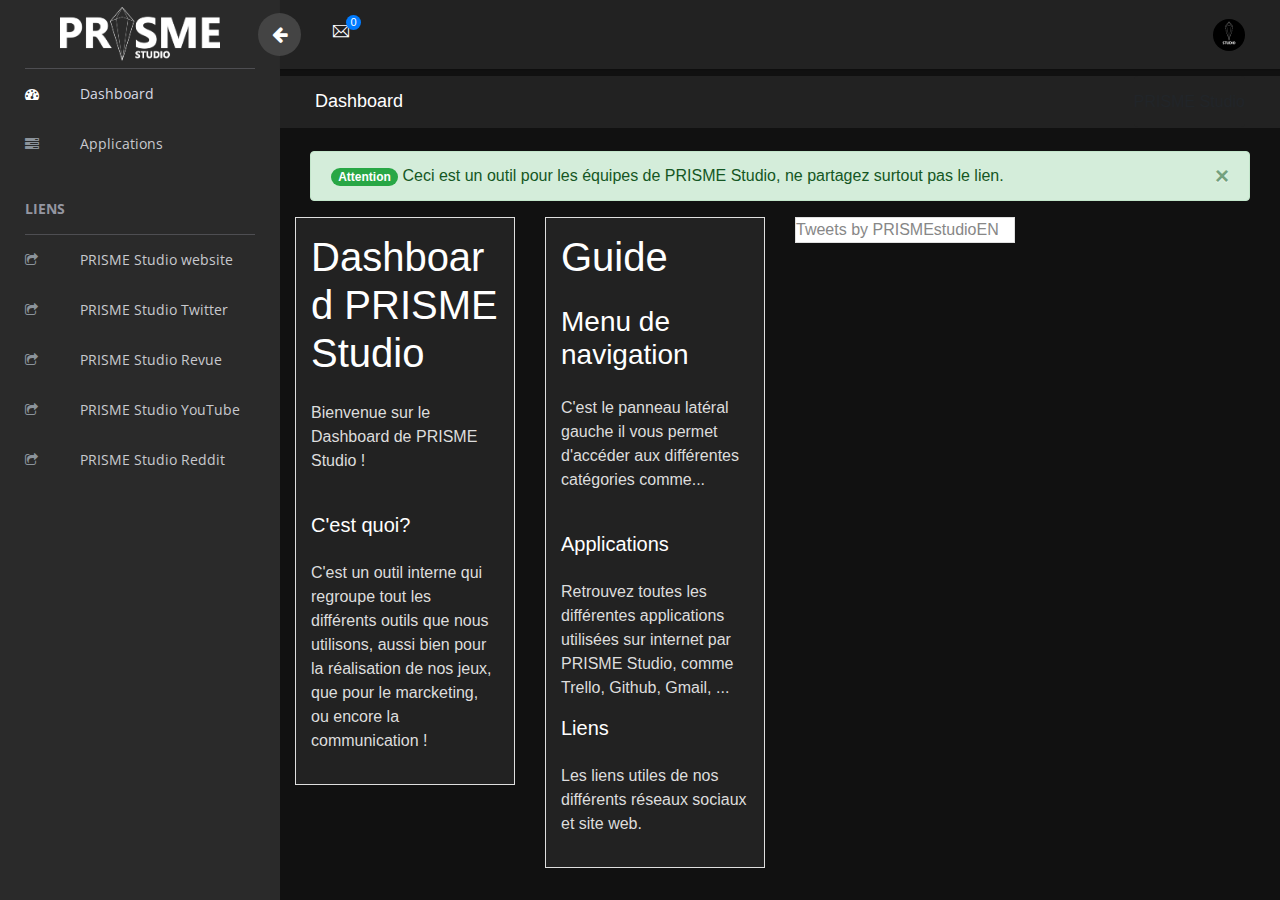
==== commit f391a016: "Add files via upload" ====
--- a/index.html
+++ b/index.html
@@ -47,7 +47,7 @@
                     <i class="fa fa-bars"></i>
                 </button>
                 <a class="navbar-brand" href="./"><img src="images/logo.png" alt="Logo"></a>
-                <a class="navbar-brand hidden" href="./"><img src="images/logo2.png" alt="Logo"></a>
+                <a class="navbar-brand hidden" href="./"><img src="images/logo2.png" alt="Logo" height="50"></a>
             </div>
 
             <div id="main-menu" class="main-menu collapse navbar-collapse">
@@ -330,7 +330,7 @@
                 </div>
 
 
-            <div class="col-xl-3 col-lg-6">
+            <div class="col-xl-3 col-lg-3">
                 <div class="card">
                     <div class="card-body">
                         <h1>Dashboard PRISME Studio</h1><br/>
@@ -340,6 +340,25 @@
                     </div>
                 </div>
             </div>
+            <div class="col-xl-3 col-lg-6">
+                <div class="card">
+                    <div class="card-body">
+                        <h1>Guide</h1><br/>
+                        <h3>Menu de navigation</h3><br/>
+                        <p>C'est le panneau latéral gauche il vous permet d'accéder aux différentes catégories comme...</p><br/>
+                        <h5>Applications</h5><br/>
+                        <p>Retrouvez toutes les différentes applications utilisées sur internet par PRISME Studio, comme Trello, Github, Gmail, ...</p>
+                        <h5>Liens</h5><br/>
+                        <p>Les liens utiles de nos différents réseaux sociaux et site web.</p>
+                    </div>
+                </div>
+            </div>
+            <div class="col-xl-3 col-lg-6">
+                <div class="card">
+                        <a class="twitter-timeline" data-lang="fr" data-width="550" data-height="750" data-theme="dark" href="https://twitter.com/PRISMEstudioEN?ref_src=twsrc%5Etfw">Tweets by PRISMEstudioEN</a> <script async src="https://platform.twitter.com/widgets.js" charset="utf-8"></script>
+                </div>
+            </div>
+           
 
 
             <!--<div class="col-xl-3 col-lg-6">
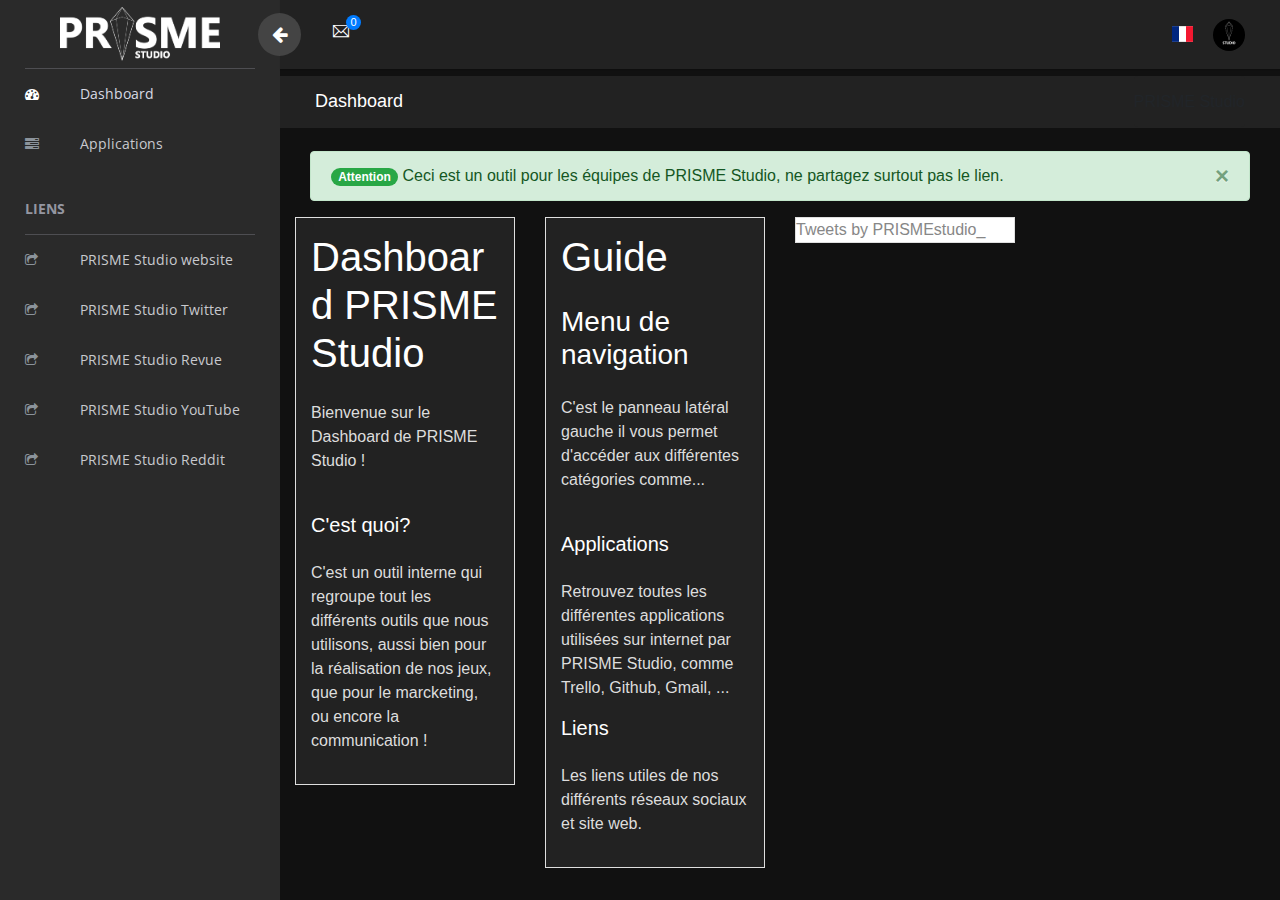
==== commit 34224cef: "update" ====
--- a/index.html
+++ b/index.html
@@ -10,7 +10,7 @@
     <meta charset="utf-8">
     <meta http-equiv="X-UA-Compatible" content="IE=edge">
     <title>PRISME Studio - Dashboard</title>
-    <meta name="description" content="Sufee Admin - HTML5 Admin Template">
+    <meta name="description" content="Outil interne de PRISME Studio">
     <meta name="viewport" content="width=device-width, initial-scale=1">
     
     <link rel="apple-touch-icon" sizes="180x180" href="images/favicon/apple-touch-icon.png">
@@ -355,7 +355,7 @@
             </div>
             <div class="col-xl-3 col-lg-6">
                 <div class="card">
-                        <a class="twitter-timeline" data-lang="fr" data-width="550" data-height="750" data-theme="dark" href="https://twitter.com/PRISMEstudioEN?ref_src=twsrc%5Etfw">Tweets by PRISMEstudioEN</a> <script async src="https://platform.twitter.com/widgets.js" charset="utf-8"></script>
+                        <a class="twitter-timeline" data-lang="fr" data-width="550" data-height="750" data-theme="dark" href="https://twitter.com/PRISMEstudio_?ref_src=twsrc%5Etfw">Tweets by PRISMEstudio_</a> <script async src="https://platform.twitter.com/widgets.js" charset="utf-8"></script>
                 </div>
             </div>
            
--- a/vendors/flag-icon-css/css/flag-icon.min.css
+++ b/vendors/flag-icon-css/css/flag-icon.min.css
@@ -0,0 +1 @@
+.flag-icon-background{background-size:contain;background-position:50%;background-repeat:no-repeat}.flag-icon{background-size:contain;background-position:50%;background-repeat:no-repeat;position:relative;display:inline-block;width:1.33333333em;line-height:1em}.flag-icon:before{content:"\00a0"}.flag-icon.flag-icon-squared{width:1em}.flag-icon-ad{background-image:url(../flags/4x3/ad.svg)}.flag-icon-ad.flag-icon-squared{background-image:url(../flags/1x1/ad.svg)}.flag-icon-ae{background-image:url(../flags/4x3/ae.svg)}.flag-icon-ae.flag-icon-squared{background-image:url(../flags/1x1/ae.svg)}.flag-icon-af{background-image:url(../flags/4x3/af.svg)}.flag-icon-af.flag-icon-squared{background-image:url(../flags/1x1/af.svg)}.flag-icon-ag{background-image:url(../flags/4x3/ag.svg)}.flag-icon-ag.flag-icon-squared{background-image:url(../flags/1x1/ag.svg)}.flag-icon-ai{background-image:url(../flags/4x3/ai.svg)}.flag-icon-ai.flag-icon-squared{background-image:url(../flags/1x1/ai.svg)}.flag-icon-al{background-image:url(../flags/4x3/al.svg)}.flag-icon-al.flag-icon-squared{background-image:url(../flags/1x1/al.svg)}.flag-icon-am{background-image:url(../flags/4x3/am.svg)}.flag-icon-am.flag-icon-squared{background-image:url(../flags/1x1/am.svg)}.flag-icon-ao{background-image:url(../flags/4x3/ao.svg)}.flag-icon-ao.flag-icon-squared{background-image:url(../flags/1x1/ao.svg)}.flag-icon-aq{background-image:url(../flags/4x3/aq.svg)}.flag-icon-aq.flag-icon-squared{background-image:url(../flags/1x1/aq.svg)}.flag-icon-ar{background-image:url(../flags/4x3/ar.svg)}.flag-icon-ar.flag-icon-squared{background-image:url(../flags/1x1/ar.svg)}.flag-icon-as{background-image:url(../flags/4x3/as.svg)}.flag-icon-as.flag-icon-squared{background-image:url(../flags/1x1/as.svg)}.flag-icon-at{background-image:url(../flags/4x3/at.svg)}.flag-icon-at.flag-icon-squared{background-image:url(../flags/1x1/at.svg)}.flag-icon-au{background-image:url(../flags/4x3/au.svg)}.flag-icon-au.flag-icon-squared{background-image:url(../flags/1x1/au.svg)}.flag-icon-aw{background-image:url(../flags/4x3/aw.svg)}.flag-icon-aw.flag-icon-squared{background-image:url(../flags/1x1/aw.svg)}.flag-icon-ax{background-image:url(../flags/4x3/ax.svg)}.flag-icon-ax.flag-icon-squared{background-image:url(../flags/1x1/ax.svg)}.flag-icon-az{background-image:url(../flags/4x3/az.svg)}.flag-icon-az.flag-icon-squared{background-image:url(../flags/1x1/az.svg)}.flag-icon-ba{background-image:url(../flags/4x3/ba.svg)}.flag-icon-ba.flag-icon-squared{background-image:url(../flags/1x1/ba.svg)}.flag-icon-bb{background-image:url(../flags/4x3/bb.svg)}.flag-icon-bb.flag-icon-squared{background-image:url(../flags/1x1/bb.svg)}.flag-icon-bd{background-image:url(../flags/4x3/bd.svg)}.flag-icon-bd.flag-icon-squared{background-image:url(../flags/1x1/bd.svg)}.flag-icon-be{background-image:url(../flags/4x3/be.svg)}.flag-icon-be.flag-icon-squared{background-image:url(../flags/1x1/be.svg)}.flag-icon-bf{background-image:url(../flags/4x3/bf.svg)}.flag-icon-bf.flag-icon-squared{background-image:url(../flags/1x1/bf.svg)}.flag-icon-bg{background-image:url(../flags/4x3/bg.svg)}.flag-icon-bg.flag-icon-squared{background-image:url(../flags/1x1/bg.svg)}.flag-icon-bh{background-image:url(../flags/4x3/bh.svg)}.flag-icon-bh.flag-icon-squared{background-image:url(../flags/1x1/bh.svg)}.flag-icon-bi{background-image:url(../flags/4x3/bi.svg)}.flag-icon-bi.flag-icon-squared{background-image:url(../flags/1x1/bi.svg)}.flag-icon-bj{background-image:url(../flags/4x3/bj.svg)}.flag-icon-bj.flag-icon-squared{background-image:url(../flags/1x1/bj.svg)}.flag-icon-bl{background-image:url(../flags/4x3/bl.svg)}.flag-icon-bl.flag-icon-squared{background-image:url(../flags/1x1/bl.svg)}.flag-icon-bm{background-image:url(../flags/4x3/bm.svg)}.flag-icon-bm.flag-icon-squared{background-image:url(../flags/1x1/bm.svg)}.flag-icon-bn{background-image:url(../flags/4x3/bn.svg)}.flag-icon-bn.flag-icon-squared{background-image:url(../flags/1x1/bn.svg)}.flag-icon-bo{background-image:url(../flags/4x3/bo.svg)}.flag-icon-bo.flag-icon-squared{background-image:url(../flags/1x1/bo.svg)}.flag-icon-bq{background-image:url(../flags/4x3/bq.svg)}.flag-icon-bq.flag-icon-squared{background-image:url(../flags/1x1/bq.svg)}.flag-icon-br{background-image:url(../flags/4x3/br.svg)}.flag-icon-br.flag-icon-squared{background-image:url(../flags/1x1/br.svg)}.flag-icon-bs{background-image:url(../flags/4x3/bs.svg)}.flag-icon-bs.flag-icon-squared{background-image:url(../flags/1x1/bs.svg)}.flag-icon-bt{background-image:url(../flags/4x3/bt.svg)}.flag-icon-bt.flag-icon-squared{background-image:url(../flags/1x1/bt.svg)}.flag-icon-bv{background-image:url(../flags/4x3/bv.svg)}.flag-icon-bv.flag-icon-squared{background-image:url(../flags/1x1/bv.svg)}.flag-icon-bw{background-image:url(../flags/4x3/bw.svg)}.flag-icon-bw.flag-icon-squared{background-image:url(../flags/1x1/bw.svg)}.flag-icon-by{background-image:url(../flags/4x3/by.svg)}.flag-icon-by.flag-icon-squared{background-image:url(../flags/1x1/by.svg)}.flag-icon-bz{background-image:url(../flags/4x3/bz.svg)}.flag-icon-bz.flag-icon-squared{background-image:url(../flags/1x1/bz.svg)}.flag-icon-ca{background-image:url(../flags/4x3/ca.svg)}.flag-icon-ca.flag-icon-squared{background-image:url(../flags/1x1/ca.svg)}.flag-icon-cc{background-image:url(../flags/4x3/cc.svg)}.flag-icon-cc.flag-icon-squared{background-image:url(../flags/1x1/cc.svg)}.flag-icon-cd{background-image:url(../flags/4x3/cd.svg)}.flag-icon-cd.flag-icon-squared{background-image:url(../flags/1x1/cd.svg)}.flag-icon-cf{background-image:url(../flags/4x3/cf.svg)}.flag-icon-cf.flag-icon-squared{background-image:url(../flags/1x1/cf.svg)}.flag-icon-cg{background-image:url(../flags/4x3/cg.svg)}.flag-icon-cg.flag-icon-squared{background-image:url(../flags/1x1/cg.svg)}.flag-icon-ch{background-image:url(../flags/4x3/ch.svg)}.flag-icon-ch.flag-icon-squared{background-image:url(../flags/1x1/ch.svg)}.flag-icon-ci{background-image:url(../flags/4x3/ci.svg)}.flag-icon-ci.flag-icon-squared{background-image:url(../flags/1x1/ci.svg)}.flag-icon-ck{background-image:url(../flags/4x3/ck.svg)}.flag-icon-ck.flag-icon-squared{background-image:url(../flags/1x1/ck.svg)}.flag-icon-cl{background-image:url(../flags/4x3/cl.svg)}.flag-icon-cl.flag-icon-squared{background-image:url(../flags/1x1/cl.svg)}.flag-icon-cm{background-image:url(../flags/4x3/cm.svg)}.flag-icon-cm.flag-icon-squared{background-image:url(../flags/1x1/cm.svg)}.flag-icon-cn{background-image:url(../flags/4x3/cn.svg)}.flag-icon-cn.flag-icon-squared{background-image:url(../flags/1x1/cn.svg)}.flag-icon-co{background-image:url(../flags/4x3/co.svg)}.flag-icon-co.flag-icon-squared{background-image:url(../flags/1x1/co.svg)}.flag-icon-cr{background-image:url(../flags/4x3/cr.svg)}.flag-icon-cr.flag-icon-squared{background-image:url(../flags/1x1/cr.svg)}.flag-icon-cu{background-image:url(../flags/4x3/cu.svg)}.flag-icon-cu.flag-icon-squared{background-image:url(../flags/1x1/cu.svg)}.flag-icon-cv{background-image:url(../flags/4x3/cv.svg)}.flag-icon-cv.flag-icon-squared{background-image:url(../flags/1x1/cv.svg)}.flag-icon-cw{background-image:url(../flags/4x3/cw.svg)}.flag-icon-cw.flag-icon-squared{background-image:url(../flags/1x1/cw.svg)}.flag-icon-cx{background-image:url(../flags/4x3/cx.svg)}.flag-icon-cx.flag-icon-squared{background-image:url(../flags/1x1/cx.svg)}.flag-icon-cy{background-image:url(../flags/4x3/cy.svg)}.flag-icon-cy.flag-icon-squared{background-image:url(../flags/1x1/cy.svg)}.flag-icon-cz{background-image:url(../flags/4x3/cz.svg)}.flag-icon-cz.flag-icon-squared{background-image:url(../flags/1x1/cz.svg)}.flag-icon-de{background-image:url(../flags/4x3/de.svg)}.flag-icon-de.flag-icon-squared{background-image:url(../flags/1x1/de.svg)}.flag-icon-dj{background-image:url(../flags/4x3/dj.svg)}.flag-icon-dj.flag-icon-squared{background-image:url(../flags/1x1/dj.svg)}.flag-icon-dk{background-image:url(../flags/4x3/dk.svg)}.flag-icon-dk.flag-icon-squared{background-image:url(../flags/1x1/dk.svg)}.flag-icon-dm{background-image:url(../flags/4x3/dm.svg)}.flag-icon-dm.flag-icon-squared{background-image:url(../flags/1x1/dm.svg)}.flag-icon-do{background-image:url(../flags/4x3/do.svg)}.flag-icon-do.flag-icon-squared{background-image:url(../flags/1x1/do.svg)}.flag-icon-dz{background-image:url(../flags/4x3/dz.svg)}.flag-icon-dz.flag-icon-squared{background-image:url(../flags/1x1/dz.svg)}.flag-icon-ec{background-image:url(../flags/4x3/ec.svg)}.flag-icon-ec.flag-icon-squared{background-image:url(../flags/1x1/ec.svg)}.flag-icon-ee{background-image:url(../flags/4x3/ee.svg)}.flag-icon-ee.flag-icon-squared{background-image:url(../flags/1x1/ee.svg)}.flag-icon-eg{background-image:url(../flags/4x3/eg.svg)}.flag-icon-eg.flag-icon-squared{background-image:url(../flags/1x1/eg.svg)}.flag-icon-eh{background-image:url(../flags/4x3/eh.svg)}.flag-icon-eh.flag-icon-squared{background-image:url(../flags/1x1/eh.svg)}.flag-icon-er{background-image:url(../flags/4x3/er.svg)}.flag-icon-er.flag-icon-squared{background-image:url(../flags/1x1/er.svg)}.flag-icon-es{background-image:url(../flags/4x3/es.svg)}.flag-icon-es.flag-icon-squared{background-image:url(../flags/1x1/es.svg)}.flag-icon-et{background-image:url(../flags/4x3/et.svg)}.flag-icon-et.flag-icon-squared{background-image:url(../flags/1x1/et.svg)}.flag-icon-fi{background-image:url(../flags/4x3/fi.svg)}.flag-icon-fi.flag-icon-squared{background-image:url(../flags/1x1/fi.svg)}.flag-icon-fj{background-image:url(../flags/4x3/fj.svg)}.flag-icon-fj.flag-icon-squared{background-image:url(../flags/1x1/fj.svg)}.flag-icon-fk{background-image:url(../flags/4x3/fk.svg)}.flag-icon-fk.flag-icon-squared{background-image:url(../flags/1x1/fk.svg)}.flag-icon-fm{background-image:url(../flags/4x3/fm.svg)}.flag-icon-fm.flag-icon-squared{background-image:url(../flags/1x1/fm.svg)}.flag-icon-fo{background-image:url(../flags/4x3/fo.svg)}.flag-icon-fo.flag-icon-squared{background-image:url(../flags/1x1/fo.svg)}.flag-icon-fr{background-image:url(../flags/4x3/fr.svg)}.flag-icon-fr.flag-icon-squared{background-image:url(../flags/1x1/fr.svg)}.flag-icon-ga{background-image:url(../flags/4x3/ga.svg)}.flag-icon-ga.flag-icon-squared{background-image:url(../flags/1x1/ga.svg)}.flag-icon-gb{background-image:url(../flags/4x3/gb.svg)}.flag-icon-gb.flag-icon-squared{background-image:url(../flags/1x1/gb.svg)}.flag-icon-gd{background-image:url(../flags/4x3/gd.svg)}.flag-icon-gd.flag-icon-squared{background-image:url(../flags/1x1/gd.svg)}.flag-icon-ge{background-image:url(../flags/4x3/ge.svg)}.flag-icon-ge.flag-icon-squared{background-image:url(../flags/1x1/ge.svg)}.flag-icon-gf{background-image:url(../flags/4x3/gf.svg)}.flag-icon-gf.flag-icon-squared{background-image:url(../flags/1x1/gf.svg)}.flag-icon-gg{background-image:url(../flags/4x3/gg.svg)}.flag-icon-gg.flag-icon-squared{background-image:url(../flags/1x1/gg.svg)}.flag-icon-gh{background-image:url(../flags/4x3/gh.svg)}.flag-icon-gh.flag-icon-squared{background-image:url(../flags/1x1/gh.svg)}.flag-icon-gi{background-image:url(../flags/4x3/gi.svg)}.flag-icon-gi.flag-icon-squared{background-image:url(../flags/1x1/gi.svg)}.flag-icon-gl{background-image:url(../flags/4x3/gl.svg)}.flag-icon-gl.flag-icon-squared{background-image:url(../flags/1x1/gl.svg)}.flag-icon-gm{background-image:url(../flags/4x3/gm.svg)}.flag-icon-gm.flag-icon-squared{background-image:url(../flags/1x1/gm.svg)}.flag-icon-gn{background-image:url(../flags/4x3/gn.svg)}.flag-icon-gn.flag-icon-squared{background-image:url(../flags/1x1/gn.svg)}.flag-icon-gp{background-image:url(../flags/4x3/gp.svg)}.flag-icon-gp.flag-icon-squared{background-image:url(../flags/1x1/gp.svg)}.flag-icon-gq{background-image:url(../flags/4x3/gq.svg)}.flag-icon-gq.flag-icon-squared{background-image:url(../flags/1x1/gq.svg)}.flag-icon-gr{background-image:url(../flags/4x3/gr.svg)}.flag-icon-gr.flag-icon-squared{background-image:url(../flags/1x1/gr.svg)}.flag-icon-gs{background-image:url(../flags/4x3/gs.svg)}.flag-icon-gs.flag-icon-squared{background-image:url(../flags/1x1/gs.svg)}.flag-icon-gt{background-image:url(../flags/4x3/gt.svg)}.flag-icon-gt.flag-icon-squared{background-image:url(../flags/1x1/gt.svg)}.flag-icon-gu{background-image:url(../flags/4x3/gu.svg)}.flag-icon-gu.flag-icon-squared{background-image:url(../flags/1x1/gu.svg)}.flag-icon-gw{background-image:url(../flags/4x3/gw.svg)}.flag-icon-gw.flag-icon-squared{background-image:url(../flags/1x1/gw.svg)}.flag-icon-gy{background-image:url(../flags/4x3/gy.svg)}.flag-icon-gy.flag-icon-squared{background-image:url(../flags/1x1/gy.svg)}.flag-icon-hk{background-image:url(../flags/4x3/hk.svg)}.flag-icon-hk.flag-icon-squared{background-image:url(../flags/1x1/hk.svg)}.flag-icon-hm{background-image:url(../flags/4x3/hm.svg)}.flag-icon-hm.flag-icon-squared{background-image:url(../flags/1x1/hm.svg)}.flag-icon-hn{background-image:url(../flags/4x3/hn.svg)}.flag-icon-hn.flag-icon-squared{background-image:url(../flags/1x1/hn.svg)}.flag-icon-hr{background-image:url(../flags/4x3/hr.svg)}.flag-icon-hr.flag-icon-squared{background-image:url(../flags/1x1/hr.svg)}.flag-icon-ht{background-image:url(../flags/4x3/ht.svg)}.flag-icon-ht.flag-icon-squared{background-image:url(../flags/1x1/ht.svg)}.flag-icon-hu{background-image:url(../flags/4x3/hu.svg)}.flag-icon-hu.flag-icon-squared{background-image:url(../flags/1x1/hu.svg)}.flag-icon-id{background-image:url(../flags/4x3/id.svg)}.flag-icon-id.flag-icon-squared{background-image:url(../flags/1x1/id.svg)}.flag-icon-ie{background-image:url(../flags/4x3/ie.svg)}.flag-icon-ie.flag-icon-squared{background-image:url(../flags/1x1/ie.svg)}.flag-icon-il{background-image:url(../flags/4x3/il.svg)}.flag-icon-il.flag-icon-squared{background-image:url(../flags/1x1/il.svg)}.flag-icon-im{background-image:url(../flags/4x3/im.svg)}.flag-icon-im.flag-icon-squared{background-image:url(../flags/1x1/im.svg)}.flag-icon-in{background-image:url(../flags/4x3/in.svg)}.flag-icon-in.flag-icon-squared{background-image:url(../flags/1x1/in.svg)}.flag-icon-io{background-image:url(../flags/4x3/io.svg)}.flag-icon-io.flag-icon-squared{background-image:url(../flags/1x1/io.svg)}.flag-icon-iq{background-image:url(../flags/4x3/iq.svg)}.flag-icon-iq.flag-icon-squared{background-image:url(../flags/1x1/iq.svg)}.flag-icon-ir{background-image:url(../flags/4x3/ir.svg)}.flag-icon-ir.flag-icon-squared{background-image:url(../flags/1x1/ir.svg)}.flag-icon-is{background-image:url(../flags/4x3/is.svg)}.flag-icon-is.flag-icon-squared{background-image:url(../flags/1x1/is.svg)}.flag-icon-it{background-image:url(../flags/4x3/it.svg)}.flag-icon-it.flag-icon-squared{background-image:url(../flags/1x1/it.svg)}.flag-icon-je{background-image:url(../flags/4x3/je.svg)}.flag-icon-je.flag-icon-squared{background-image:url(../flags/1x1/je.svg)}.flag-icon-jm{background-image:url(../flags/4x3/jm.svg)}.flag-icon-jm.flag-icon-squared{background-image:url(../flags/1x1/jm.svg)}.flag-icon-jo{background-image:url(../flags/4x3/jo.svg)}.flag-icon-jo.flag-icon-squared{background-image:url(../flags/1x1/jo.svg)}.flag-icon-jp{background-image:url(../flags/4x3/jp.svg)}.flag-icon-jp.flag-icon-squared{background-image:url(../flags/1x1/jp.svg)}.flag-icon-ke{background-image:url(../flags/4x3/ke.svg)}.flag-icon-ke.flag-icon-squared{background-image:url(../flags/1x1/ke.svg)}.flag-icon-kg{background-image:url(../flags/4x3/kg.svg)}.flag-icon-kg.flag-icon-squared{background-image:url(../flags/1x1/kg.svg)}.flag-icon-kh{background-image:url(../flags/4x3/kh.svg)}.flag-icon-kh.flag-icon-squared{background-image:url(../flags/1x1/kh.svg)}.flag-icon-ki{background-image:url(../flags/4x3/ki.svg)}.flag-icon-ki.flag-icon-squared{background-image:url(../flags/1x1/ki.svg)}.flag-icon-km{background-image:url(../flags/4x3/km.svg)}.flag-icon-km.flag-icon-squared{background-image:url(../flags/1x1/km.svg)}.flag-icon-kn{background-image:url(../flags/4x3/kn.svg)}.flag-icon-kn.flag-icon-squared{background-image:url(../flags/1x1/kn.svg)}.flag-icon-kp{background-image:url(../flags/4x3/kp.svg)}.flag-icon-kp.flag-icon-squared{background-image:url(../flags/1x1/kp.svg)}.flag-icon-kr{background-image:url(../flags/4x3/kr.svg)}.flag-icon-kr.flag-icon-squared{background-image:url(../flags/1x1/kr.svg)}.flag-icon-kw{background-image:url(../flags/4x3/kw.svg)}.flag-icon-kw.flag-icon-squared{background-image:url(../flags/1x1/kw.svg)}.flag-icon-ky{background-image:url(../flags/4x3/ky.svg)}.flag-icon-ky.flag-icon-squared{background-image:url(../flags/1x1/ky.svg)}.flag-icon-kz{background-image:url(../flags/4x3/kz.svg)}.flag-icon-kz.flag-icon-squared{background-image:url(../flags/1x1/kz.svg)}.flag-icon-la{background-image:url(../flags/4x3/la.svg)}.flag-icon-la.flag-icon-squared{background-image:url(../flags/1x1/la.svg)}.flag-icon-lb{background-image:url(../flags/4x3/lb.svg)}.flag-icon-lb.flag-icon-squared{background-image:url(../flags/1x1/lb.svg)}.flag-icon-lc{background-image:url(../flags/4x3/lc.svg)}.flag-icon-lc.flag-icon-squared{background-image:url(../flags/1x1/lc.svg)}.flag-icon-li{background-image:url(../flags/4x3/li.svg)}.flag-icon-li.flag-icon-squared{background-image:url(../flags/1x1/li.svg)}.flag-icon-lk{background-image:url(../flags/4x3/lk.svg)}.flag-icon-lk.flag-icon-squared{background-image:url(../flags/1x1/lk.svg)}.flag-icon-lr{background-image:url(../flags/4x3/lr.svg)}.flag-icon-lr.flag-icon-squared{background-image:url(../flags/1x1/lr.svg)}.flag-icon-ls{background-image:url(../flags/4x3/ls.svg)}.flag-icon-ls.flag-icon-squared{background-image:url(../flags/1x1/ls.svg)}.flag-icon-lt{background-image:url(../flags/4x3/lt.svg)}.flag-icon-lt.flag-icon-squared{background-image:url(../flags/1x1/lt.svg)}.flag-icon-lu{background-image:url(../flags/4x3/lu.svg)}.flag-icon-lu.flag-icon-squared{background-image:url(../flags/1x1/lu.svg)}.flag-icon-lv{background-image:url(../flags/4x3/lv.svg)}.flag-icon-lv.flag-icon-squared{background-image:url(../flags/1x1/lv.svg)}.flag-icon-ly{background-image:url(../flags/4x3/ly.svg)}.flag-icon-ly.flag-icon-squared{background-image:url(../flags/1x1/ly.svg)}.flag-icon-ma{background-image:url(../flags/4x3/ma.svg)}.flag-icon-ma.flag-icon-squared{background-image:url(../flags/1x1/ma.svg)}.flag-icon-mc{background-image:url(../flags/4x3/mc.svg)}.flag-icon-mc.flag-icon-squared{background-image:url(../flags/1x1/mc.svg)}.flag-icon-md{background-image:url(../flags/4x3/md.svg)}.flag-icon-md.flag-icon-squared{background-image:url(../flags/1x1/md.svg)}.flag-icon-me{background-image:url(../flags/4x3/me.svg)}.flag-icon-me.flag-icon-squared{background-image:url(../flags/1x1/me.svg)}.flag-icon-mf{background-image:url(../flags/4x3/mf.svg)}.flag-icon-mf.flag-icon-squared{background-image:url(../flags/1x1/mf.svg)}.flag-icon-mg{background-image:url(../flags/4x3/mg.svg)}.flag-icon-mg.flag-icon-squared{background-image:url(../flags/1x1/mg.svg)}.flag-icon-mh{background-image:url(../flags/4x3/mh.svg)}.flag-icon-mh.flag-icon-squared{background-image:url(../flags/1x1/mh.svg)}.flag-icon-mk{background-image:url(../flags/4x3/mk.svg)}.flag-icon-mk.flag-icon-squared{background-image:url(../flags/1x1/mk.svg)}.flag-icon-ml{background-image:url(../flags/4x3/ml.svg)}.flag-icon-ml.flag-icon-squared{background-image:url(../flags/1x1/ml.svg)}.flag-icon-mm{background-image:url(../flags/4x3/mm.svg)}.flag-icon-mm.flag-icon-squared{background-image:url(../flags/1x1/mm.svg)}.flag-icon-mn{background-image:url(../flags/4x3/mn.svg)}.flag-icon-mn.flag-icon-squared{background-image:url(../flags/1x1/mn.svg)}.flag-icon-mo{background-image:url(../flags/4x3/mo.svg)}.flag-icon-mo.flag-icon-squared{background-image:url(../flags/1x1/mo.svg)}.flag-icon-mp{background-image:url(../flags/4x3/mp.svg)}.flag-icon-mp.flag-icon-squared{background-image:url(../flags/1x1/mp.svg)}.flag-icon-mq{background-image:url(../flags/4x3/mq.svg)}.flag-icon-mq.flag-icon-squared{background-image:url(../flags/1x1/mq.svg)}.flag-icon-mr{background-image:url(../flags/4x3/mr.svg)}.flag-icon-mr.flag-icon-squared{background-image:url(../flags/1x1/mr.svg)}.flag-icon-ms{background-image:url(../flags/4x3/ms.svg)}.flag-icon-ms.flag-icon-squared{background-image:url(../flags/1x1/ms.svg)}.flag-icon-mt{background-image:url(../flags/4x3/mt.svg)}.flag-icon-mt.flag-icon-squared{background-image:url(../flags/1x1/mt.svg)}.flag-icon-mu{background-image:url(../flags/4x3/mu.svg)}.flag-icon-mu.flag-icon-squared{background-image:url(../flags/1x1/mu.svg)}.flag-icon-mv{background-image:url(../flags/4x3/mv.svg)}.flag-icon-mv.flag-icon-squared{background-image:url(../flags/1x1/mv.svg)}.flag-icon-mw{background-image:url(../flags/4x3/mw.svg)}.flag-icon-mw.flag-icon-squared{background-image:url(../flags/1x1/mw.svg)}.flag-icon-mx{background-image:url(../flags/4x3/mx.svg)}.flag-icon-mx.flag-icon-squared{background-image:url(../flags/1x1/mx.svg)}.flag-icon-my{background-image:url(../flags/4x3/my.svg)}.flag-icon-my.flag-icon-squared{background-image:url(../flags/1x1/my.svg)}.flag-icon-mz{background-image:url(../flags/4x3/mz.svg)}.flag-icon-mz.flag-icon-squared{background-image:url(../flags/1x1/mz.svg)}.flag-icon-na{background-image:url(../flags/4x3/na.svg)}.flag-icon-na.flag-icon-squared{background-image:url(../flags/1x1/na.svg)}.flag-icon-nc{background-image:url(../flags/4x3/nc.svg)}.flag-icon-nc.flag-icon-squared{background-image:url(../flags/1x1/nc.svg)}.flag-icon-ne{background-image:url(../flags/4x3/ne.svg)}.flag-icon-ne.flag-icon-squared{background-image:url(../flags/1x1/ne.svg)}.flag-icon-nf{background-image:url(../flags/4x3/nf.svg)}.flag-icon-nf.flag-icon-squared{background-image:url(../flags/1x1/nf.svg)}.flag-icon-ng{background-image:url(../flags/4x3/ng.svg)}.flag-icon-ng.flag-icon-squared{background-image:url(../flags/1x1/ng.svg)}.flag-icon-ni{background-image:url(../flags/4x3/ni.svg)}.flag-icon-ni.flag-icon-squared{background-image:url(../flags/1x1/ni.svg)}.flag-icon-nl{background-image:url(../flags/4x3/nl.svg)}.flag-icon-nl.flag-icon-squared{background-image:url(../flags/1x1/nl.svg)}.flag-icon-no{background-image:url(../flags/4x3/no.svg)}.flag-icon-no.flag-icon-squared{background-image:url(../flags/1x1/no.svg)}.flag-icon-np{background-image:url(../flags/4x3/np.svg)}.flag-icon-np.flag-icon-squared{background-image:url(../flags/1x1/np.svg)}.flag-icon-nr{background-image:url(../flags/4x3/nr.svg)}.flag-icon-nr.flag-icon-squared{background-image:url(../flags/1x1/nr.svg)}.flag-icon-nu{background-image:url(../flags/4x3/nu.svg)}.flag-icon-nu.flag-icon-squared{background-image:url(../flags/1x1/nu.svg)}.flag-icon-nz{background-image:url(../flags/4x3/nz.svg)}.flag-icon-nz.flag-icon-squared{background-image:url(../flags/1x1/nz.svg)}.flag-icon-om{background-image:url(../flags/4x3/om.svg)}.flag-icon-om.flag-icon-squared{background-image:url(../flags/1x1/om.svg)}.flag-icon-pa{background-image:url(../flags/4x3/pa.svg)}.flag-icon-pa.flag-icon-squared{background-image:url(../flags/1x1/pa.svg)}.flag-icon-pe{background-image:url(../flags/4x3/pe.svg)}.flag-icon-pe.flag-icon-squared{background-image:url(../flags/1x1/pe.svg)}.flag-icon-pf{background-image:url(../flags/4x3/pf.svg)}.flag-icon-pf.flag-icon-squared{background-image:url(../flags/1x1/pf.svg)}.flag-icon-pg{background-image:url(../flags/4x3/pg.svg)}.flag-icon-pg.flag-icon-squared{background-image:url(../flags/1x1/pg.svg)}.flag-icon-ph{background-image:url(../flags/4x3/ph.svg)}.flag-icon-ph.flag-icon-squared{background-image:url(../flags/1x1/ph.svg)}.flag-icon-pk{background-image:url(../flags/4x3/pk.svg)}.flag-icon-pk.flag-icon-squared{background-image:url(../flags/1x1/pk.svg)}.flag-icon-pl{background-image:url(../flags/4x3/pl.svg)}.flag-icon-pl.flag-icon-squared{background-image:url(../flags/1x1/pl.svg)}.flag-icon-pm{background-image:url(../flags/4x3/pm.svg)}.flag-icon-pm.flag-icon-squared{background-image:url(../flags/1x1/pm.svg)}.flag-icon-pn{background-image:url(../flags/4x3/pn.svg)}.flag-icon-pn.flag-icon-squared{background-image:url(../flags/1x1/pn.svg)}.flag-icon-pr{background-image:url(../flags/4x3/pr.svg)}.flag-icon-pr.flag-icon-squared{background-image:url(../flags/1x1/pr.svg)}.flag-icon-ps{background-image:url(../flags/4x3/ps.svg)}.flag-icon-ps.flag-icon-squared{background-image:url(../flags/1x1/ps.svg)}.flag-icon-pt{background-image:url(../flags/4x3/pt.svg)}.flag-icon-pt.flag-icon-squared{background-image:url(../flags/1x1/pt.svg)}.flag-icon-pw{background-image:url(../flags/4x3/pw.svg)}.flag-icon-pw.flag-icon-squared{background-image:url(../flags/1x1/pw.svg)}.flag-icon-py{background-image:url(../flags/4x3/py.svg)}.flag-icon-py.flag-icon-squared{background-image:url(../flags/1x1/py.svg)}.flag-icon-qa{background-image:url(../flags/4x3/qa.svg)}.flag-icon-qa.flag-icon-squared{background-image:url(../flags/1x1/qa.svg)}.flag-icon-re{background-image:url(../flags/4x3/re.svg)}.flag-icon-re.flag-icon-squared{background-image:url(../flags/1x1/re.svg)}.flag-icon-ro{background-image:url(../flags/4x3/ro.svg)}.flag-icon-ro.flag-icon-squared{background-image:url(../flags/1x1/ro.svg)}.flag-icon-rs{background-image:url(../flags/4x3/rs.svg)}.flag-icon-rs.flag-icon-squared{background-image:url(../flags/1x1/rs.svg)}.flag-icon-ru{background-image:url(../flags/4x3/ru.svg)}.flag-icon-ru.flag-icon-squared{background-image:url(../flags/1x1/ru.svg)}.flag-icon-rw{background-image:url(../flags/4x3/rw.svg)}.flag-icon-rw.flag-icon-squared{background-image:url(../flags/1x1/rw.svg)}.flag-icon-sa{background-image:url(../flags/4x3/sa.svg)}.flag-icon-sa.flag-icon-squared{background-image:url(../flags/1x1/sa.svg)}.flag-icon-sb{background-image:url(../flags/4x3/sb.svg)}.flag-icon-sb.flag-icon-squared{background-image:url(../flags/1x1/sb.svg)}.flag-icon-sc{background-image:url(../flags/4x3/sc.svg)}.flag-icon-sc.flag-icon-squared{background-image:url(../flags/1x1/sc.svg)}.flag-icon-sd{background-image:url(../flags/4x3/sd.svg)}.flag-icon-sd.flag-icon-squared{background-image:url(../flags/1x1/sd.svg)}.flag-icon-se{background-image:url(../flags/4x3/se.svg)}.flag-icon-se.flag-icon-squared{background-image:url(../flags/1x1/se.svg)}.flag-icon-sg{background-image:url(../flags/4x3/sg.svg)}.flag-icon-sg.flag-icon-squared{background-image:url(../flags/1x1/sg.svg)}.flag-icon-sh{background-image:url(../flags/4x3/sh.svg)}.flag-icon-sh.flag-icon-squared{background-image:url(../flags/1x1/sh.svg)}.flag-icon-si{background-image:url(../flags/4x3/si.svg)}.flag-icon-si.flag-icon-squared{background-image:url(../flags/1x1/si.svg)}.flag-icon-sj{background-image:url(../flags/4x3/sj.svg)}.flag-icon-sj.flag-icon-squared{background-image:url(../flags/1x1/sj.svg)}.flag-icon-sk{background-image:url(../flags/4x3/sk.svg)}.flag-icon-sk.flag-icon-squared{background-image:url(../flags/1x1/sk.svg)}.flag-icon-sl{background-image:url(../flags/4x3/sl.svg)}.flag-icon-sl.flag-icon-squared{background-image:url(../flags/1x1/sl.svg)}.flag-icon-sm{background-image:url(../flags/4x3/sm.svg)}.flag-icon-sm.flag-icon-squared{background-image:url(../flags/1x1/sm.svg)}.flag-icon-sn{background-image:url(../flags/4x3/sn.svg)}.flag-icon-sn.flag-icon-squared{background-image:url(../flags/1x1/sn.svg)}.flag-icon-so{background-image:url(../flags/4x3/so.svg)}.flag-icon-so.flag-icon-squared{background-image:url(../flags/1x1/so.svg)}.flag-icon-sr{background-image:url(../flags/4x3/sr.svg)}.flag-icon-sr.flag-icon-squared{background-image:url(../flags/1x1/sr.svg)}.flag-icon-ss{background-image:url(../flags/4x3/ss.svg)}.flag-icon-ss.flag-icon-squared{background-image:url(../flags/1x1/ss.svg)}.flag-icon-st{background-image:url(../flags/4x3/st.svg)}.flag-icon-st.flag-icon-squared{background-image:url(../flags/1x1/st.svg)}.flag-icon-sv{background-image:url(../flags/4x3/sv.svg)}.flag-icon-sv.flag-icon-squared{background-image:url(../flags/1x1/sv.svg)}.flag-icon-sx{background-image:url(../flags/4x3/sx.svg)}.flag-icon-sx.flag-icon-squared{background-image:url(../flags/1x1/sx.svg)}.flag-icon-sy{background-image:url(../flags/4x3/sy.svg)}.flag-icon-sy.flag-icon-squared{background-image:url(../flags/1x1/sy.svg)}.flag-icon-sz{background-image:url(../flags/4x3/sz.svg)}.flag-icon-sz.flag-icon-squared{background-image:url(../flags/1x1/sz.svg)}.flag-icon-tc{background-image:url(../flags/4x3/tc.svg)}.flag-icon-tc.flag-icon-squared{background-image:url(../flags/1x1/tc.svg)}.flag-icon-td{background-image:url(../flags/4x3/td.svg)}.flag-icon-td.flag-icon-squared{background-image:url(../flags/1x1/td.svg)}.flag-icon-tf{background-image:url(../flags/4x3/tf.svg)}.flag-icon-tf.flag-icon-squared{background-image:url(../flags/1x1/tf.svg)}.flag-icon-tg{background-image:url(../flags/4x3/tg.svg)}.flag-icon-tg.flag-icon-squared{background-image:url(../flags/1x1/tg.svg)}.flag-icon-th{background-image:url(../flags/4x3/th.svg)}.flag-icon-th.flag-icon-squared{background-image:url(../flags/1x1/th.svg)}.flag-icon-tj{background-image:url(../flags/4x3/tj.svg)}.flag-icon-tj.flag-icon-squared{background-image:url(../flags/1x1/tj.svg)}.flag-icon-tk{background-image:url(../flags/4x3/tk.svg)}.flag-icon-tk.flag-icon-squared{background-image:url(../flags/1x1/tk.svg)}.flag-icon-tl{background-image:url(../flags/4x3/tl.svg)}.flag-icon-tl.flag-icon-squared{background-image:url(../flags/1x1/tl.svg)}.flag-icon-tm{background-image:url(../flags/4x3/tm.svg)}.flag-icon-tm.flag-icon-squared{background-image:url(../flags/1x1/tm.svg)}.flag-icon-tn{background-image:url(../flags/4x3/tn.svg)}.flag-icon-tn.flag-icon-squared{background-image:url(../flags/1x1/tn.svg)}.flag-icon-to{background-image:url(../flags/4x3/to.svg)}.flag-icon-to.flag-icon-squared{background-image:url(../flags/1x1/to.svg)}.flag-icon-tr{background-image:url(../flags/4x3/tr.svg)}.flag-icon-tr.flag-icon-squared{background-image:url(../flags/1x1/tr.svg)}.flag-icon-tt{background-image:url(../flags/4x3/tt.svg)}.flag-icon-tt.flag-icon-squared{background-image:url(../flags/1x1/tt.svg)}.flag-icon-tv{background-image:url(../flags/4x3/tv.svg)}.flag-icon-tv.flag-icon-squared{background-image:url(../flags/1x1/tv.svg)}.flag-icon-tw{background-image:url(../flags/4x3/tw.svg)}.flag-icon-tw.flag-icon-squared{background-image:url(../flags/1x1/tw.svg)}.flag-icon-tz{background-image:url(../flags/4x3/tz.svg)}.flag-icon-tz.flag-icon-squared{background-image:url(../flags/1x1/tz.svg)}.flag-icon-ua{background-image:url(../flags/4x3/ua.svg)}.flag-icon-ua.flag-icon-squared{background-image:url(../flags/1x1/ua.svg)}.flag-icon-ug{background-image:url(../flags/4x3/ug.svg)}.flag-icon-ug.flag-icon-squared{background-image:url(../flags/1x1/ug.svg)}.flag-icon-um{background-image:url(../flags/4x3/um.svg)}.flag-icon-um.flag-icon-squared{background-image:url(../flags/1x1/um.svg)}.flag-icon-us{background-image:url(../flags/4x3/us.svg)}.flag-icon-us.flag-icon-squared{background-image:url(../flags/1x1/us.svg)}.flag-icon-uy{background-image:url(../flags/4x3/uy.svg)}.flag-icon-uy.flag-icon-squared{background-image:url(../flags/1x1/uy.svg)}.flag-icon-uz{background-image:url(../flags/4x3/uz.svg)}.flag-icon-uz.flag-icon-squared{background-image:url(../flags/1x1/uz.svg)}.flag-icon-va{background-image:url(../flags/4x3/va.svg)}.flag-icon-va.flag-icon-squared{background-image:url(../flags/1x1/va.svg)}.flag-icon-vc{background-image:url(../flags/4x3/vc.svg)}.flag-icon-vc.flag-icon-squared{background-image:url(../flags/1x1/vc.svg)}.flag-icon-ve{background-image:url(../flags/4x3/ve.svg)}.flag-icon-ve.flag-icon-squared{background-image:url(../flags/1x1/ve.svg)}.flag-icon-vg{background-image:url(../flags/4x3/vg.svg)}.flag-icon-vg.flag-icon-squared{background-image:url(../flags/1x1/vg.svg)}.flag-icon-vi{background-image:url(../flags/4x3/vi.svg)}.flag-icon-vi.flag-icon-squared{background-image:url(../flags/1x1/vi.svg)}.flag-icon-vn{background-image:url(../flags/4x3/vn.svg)}.flag-icon-vn.flag-icon-squared{background-image:url(../flags/1x1/vn.svg)}.flag-icon-vu{background-image:url(../flags/4x3/vu.svg)}.flag-icon-vu.flag-icon-squared{background-image:url(../flags/1x1/vu.svg)}.flag-icon-wf{background-image:url(../flags/4x3/wf.svg)}.flag-icon-wf.flag-icon-squared{background-image:url(../flags/1x1/wf.svg)}.flag-icon-ws{background-image:url(../flags/4x3/ws.svg)}.flag-icon-ws.flag-icon-squared{background-image:url(../flags/1x1/ws.svg)}.flag-icon-ye{background-image:url(../flags/4x3/ye.svg)}.flag-icon-ye.flag-icon-squared{background-image:url(../flags/1x1/ye.svg)}.flag-icon-yt{background-image:url(../flags/4x3/yt.svg)}.flag-icon-yt.flag-icon-squared{background-image:url(../flags/1x1/yt.svg)}.flag-icon-za{background-image:url(../flags/4x3/za.svg)}.flag-icon-za.flag-icon-squared{background-image:url(../flags/1x1/za.svg)}.flag-icon-zm{background-image:url(../flags/4x3/zm.svg)}.flag-icon-zm.flag-icon-squared{background-image:url(../flags/1x1/zm.svg)}.flag-icon-zw{background-image:url(../flags/4x3/zw.svg)}.flag-icon-zw.flag-icon-squared{background-image:url(../flags/1x1/zw.svg)}.flag-icon-es-ct{background-image:url(../flags/4x3/es-ct.svg)}.flag-icon-es-ct.flag-icon-squared{background-image:url(../flags/1x1/es-ct.svg)}.flag-icon-eu{background-image:url(../flags/4x3/eu.svg)}.flag-icon-eu.flag-icon-squared{background-image:url(../flags/1x1/eu.svg)}.flag-icon-gb-eng{background-image:url(../flags/4x3/gb-eng.svg)}.flag-icon-gb-eng.flag-icon-squared{background-image:url(../flags/1x1/gb-eng.svg)}.flag-icon-gb-nir{background-image:url(../flags/4x3/gb-nir.svg)}.flag-icon-gb-nir.flag-icon-squared{background-image:url(../flags/1x1/gb-nir.svg)}.flag-icon-gb-sct{background-image:url(../flags/4x3/gb-sct.svg)}.flag-icon-gb-sct.flag-icon-squared{background-image:url(../flags/1x1/gb-sct.svg)}.flag-icon-gb-wls{background-image:url(../flags/4x3/gb-wls.svg)}.flag-icon-gb-wls.flag-icon-squared{background-image:url(../flags/1x1/gb-wls.svg)}.flag-icon-un{background-image:url(../flags/4x3/un.svg)}.flag-icon-un.flag-icon-squared{background-image:url(../flags/1x1/un.svg)}--- a/vendors/jqvmap/dist/jqvmap.min.css
+++ b/vendors/jqvmap/dist/jqvmap.min.css
@@ -0,0 +1 @@
+.jqvmap-label,.jqvmap-pin{pointer-events:none}.jqvmap-label{position:absolute;display:none;-webkit-border-radius:3px;-moz-border-radius:3px;border-radius:3px;background:#292929;color:#fff;font-family:sans-serif,Verdana;font-size:smaller;padding:3px}.jqvmap-zoomin,.jqvmap-zoomout{position:absolute;left:10px;-webkit-border-radius:3px;-moz-border-radius:3px;border-radius:3px;background:#000;padding:3px;color:#fff;width:10px;height:10px;cursor:pointer;line-height:10px;text-align:center}.jqvmap-zoomin{top:10px}.jqvmap-zoomout{top:30px}.jqvmap-region{cursor:pointer}.jqvmap-ajax_response{width:100%;height:500px}
--- a/assets/css/style.css
+++ b/assets/css/style.css
@@ -661,6 +661,8 @@
         font-weight: 500;
         color: #fff;
         text-transform: uppercase; }
+  .social-box.dafont header{
+    background: #F7F7F7; }
   .social-box.discord header{
     background: #23272A; }
   .social-box.epic header{
@@ -673,8 +675,14 @@
     background: #F7F7F7; }
   .social-box.gmail header{
     background: #F7F7F7; }
+  .social-box.gdrive header{
+    background: #F7F7F7; }
+  .social-box.gforms header{
+    background: #F7F7F7; }
   .social-box.gsearchconsole header{
     background: #505553; }
+  .social-box.mixamo header{
+    background: #F7F7F7; }
   .social-box.steam i {
     color: #fff;
     background: #000; }
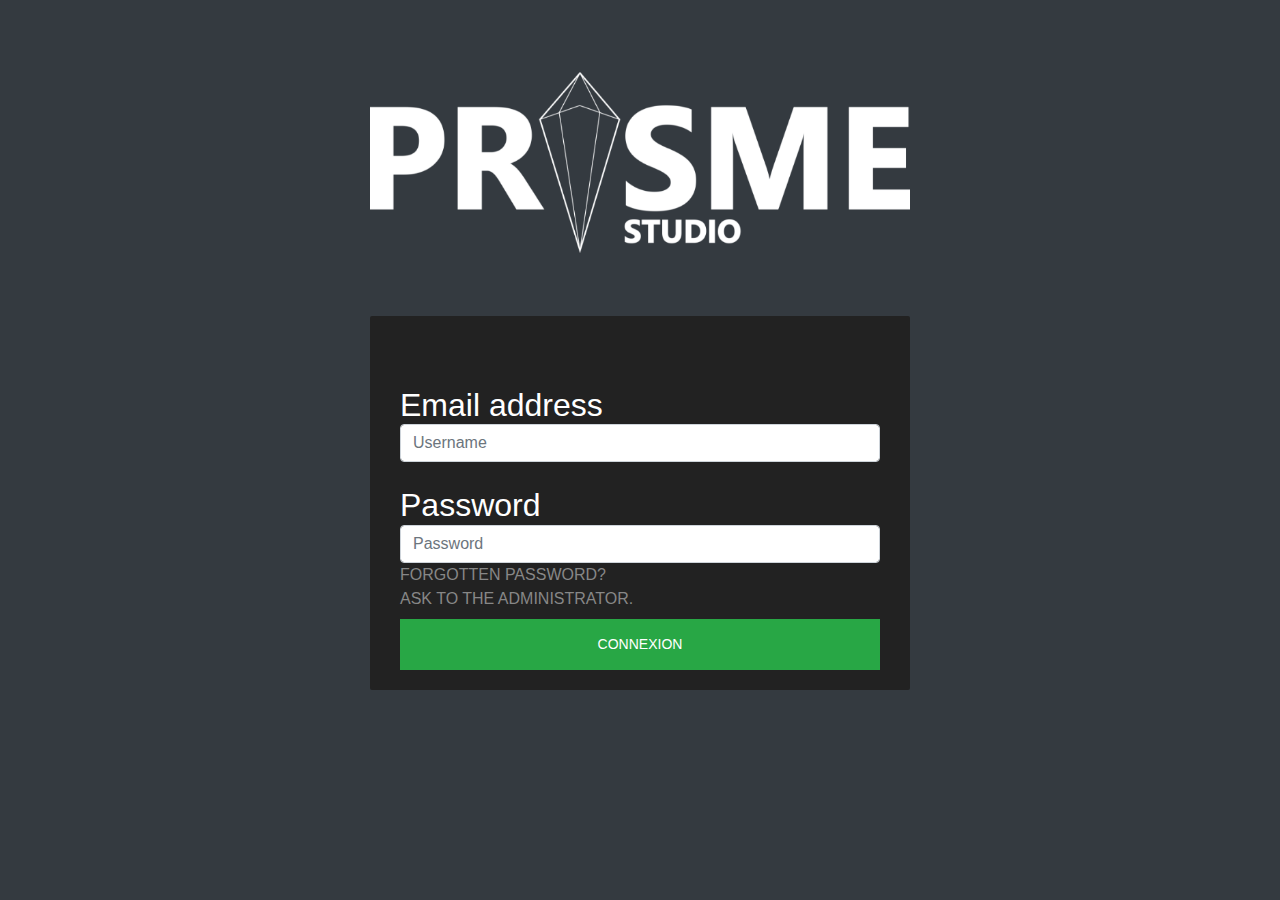
==== commit 8b25fca0: "Update" ====
--- a/index.html
+++ b/index.html
@@ -9,406 +9,78 @@
 <head>
     <meta charset="utf-8">
     <meta http-equiv="X-UA-Compatible" content="IE=edge">
-    <title>PRISME Studio - Dashboard</title>
-    <meta name="description" content="Outil interne de PRISME Studio">
+    <title>PRISME Studio - Login</title>
+    <meta name="description" content="Sufee Admin - HTML5 Admin Template">
     <meta name="viewport" content="width=device-width, initial-scale=1">
     
-    <link rel="apple-touch-icon" sizes="180x180" href="images/favicon/apple-touch-icon.png">
-    <link rel="icon" type="image/png" sizes="32x32" href="images/favicon/favicon-32x32.png">
-    <link rel="icon" type="image/png" sizes="16x16" href="images/favicon/favicon-16x16.png">
-    <link rel="manifest" href="images/favicon/site.webmanifest">
-    <link rel="mask-icon" href="images/favicon/safari-pinned-tab.svg" color="#222222">
-    <meta name="msapplication-TileColor" content="#222222">
-    <meta name="theme-color" content="#222222">
-    
+    <link rel="shortcut icon" href="images/PRISMEStudioIcone.svg">
+
+
     <link rel="stylesheet" href="vendors/bootstrap/dist/css/bootstrap.min.css">
     <link rel="stylesheet" href="vendors/font-awesome/css/font-awesome.min.css">
     <link rel="stylesheet" href="vendors/themify-icons/css/themify-icons.css">
     <link rel="stylesheet" href="vendors/flag-icon-css/css/flag-icon.min.css">
     <link rel="stylesheet" href="vendors/selectFX/css/cs-skin-elastic.css">
-    <link rel="stylesheet" href="vendors/jqvmap/dist/jqvmap.min.css">
-    <link rel="manifest" href="manifest.json">
+
     <link rel="stylesheet" href="assets/css/style.css">
 
     <link href='https://fonts.googleapis.com/css?family=Open+Sans:400,600,700,800' rel='stylesheet' type='text/css'>
 
+
+
 </head>
 
-<body>
+<body class="bg-dark">
 
 
-    <!-- Left Panel -->
-
-    <aside id="left-panel" class="left-panel">
-        <nav class="navbar navbar-expand-sm navbar-default">
-
-            <div class="navbar-header">
-                <button class="navbar-toggler" type="button" data-toggle="collapse" data-target="#main-menu" aria-controls="main-menu" aria-expanded="false" aria-label="Toggle navigation">
-                    <i class="fa fa-bars"></i>
-                </button>
-                <a class="navbar-brand" href="./"><img src="images/logo.png" alt="Logo"></a>
-                <a class="navbar-brand hidden" href="./"><img src="images/logo2.png" alt="Logo" height="50"></a>
-            </div>
-
-            <div id="main-menu" class="main-menu collapse navbar-collapse">
-                <ul class="nav navbar-nav">
-                    <li class="active">
-                        <a href="index.html"> <i class="menu-icon fa fa-dashboard"></i>Dashboard </a>
-                    </li>
-                    <li>
-                        <a href="app.html"> <i class="menu-icon fa fa-tasks"></i>Applications </a>
-                    </li>
-                    
-                    <h3 class="menu-title">Liens</h3><!-- /.menu-title -->
-                    <li>
-                        <a href="https://prismestudio.github.io/" target="_blank"> <i class="menu-icon fa fa-share-square-o"></i>PRISME Studio website </a>
-                    </li>
-                    <li>
-                        <a href="https://twitter.com/PRISMEstudioEN" target="_blank"> <i class="menu-icon fa fa-share-square-o"></i>PRISME Studio Twitter </a>
-                    </li>
-                    <li>
-                        <a href="https://www.getrevue.co/profile/PRISMEStudio" target="_blank"> <i class="menu-icon fa fa-share-square-o"></i>PRISME Studio Revue </a>
-                    </li>
-                    <li>
-                        <a href="https://www.youtube.com/channel/UCO4Ttl-uHtC393F7wQi9OtA" target="_blank"> <i class="menu-icon fa fa-share-square-o"></i>PRISME Studio YouTube </a>
-                    </li>
-                    <li>
-                        <a href="https://www.reddit.com/r/PRISMEStudio/" target="_blank"> <i class="menu-icon fa fa-share-square-o"></i>PRISME Studio Reddit </a>
-                    </li>
-                </ul>
-            </div><!-- /.navbar-collapse -->
-        </nav>
-    </aside><!-- /#left-panel -->
-
-    <!-- Left Panel -->
-
-    <!-- Right Panel -->
-
-    <div id="right-panel" class="right-panel">
-
-        <!-- Header-->
-        <header id="header" class="header">
-
-            <div class="header-menu">
-
-                <div class="col-sm-7">
-                    <a id="menuToggle" class="menutoggle pull-left"><i class="fa fa-arrow-left"></i></a>
-                    <div class="header-left">
-                        <!--<button class="search-trigger"><i class="fa fa-search"></i></button>
-                        <div class="form-inline">
-                            <form class="search-form">
-                                <input class="form-control mr-sm-2" type="text" placeholder="Search ..." aria-label="Search">
-                                <button class="search-close" type="submit"><i class="fa fa-close"></i></button>
-                            </form>
-                        </div>-->
-
-                        <!--<div class="dropdown for-notification">
-                            <button class="btn btn-secondary dropdown-toggle" type="button" id="notification" data-toggle="dropdown" aria-haspopup="true" aria-expanded="false">
-                                <i class="fa fa-bell"></i>
-                                <span class="count bg-danger">5</span>
-                            </button>
-                            <div class="dropdown-menu" aria-labelledby="notification">
-                                <p class="red">You have 3 Notification</p>
-                                <a class="dropdown-item media bg-flat-color-1" href="#">
-                                <i class="fa fa-check"></i>
-                                <p>Server #1 overloaded.</p>
-                            </a>
-                                <a class="dropdown-item media bg-flat-color-4" href="#">
-                                <i class="fa fa-info"></i>
-                                <p>Server #2 overloaded.</p>
-                            </a>
-                                <a class="dropdown-item media bg-flat-color-5" href="#">
-                                <i class="fa fa-warning"></i>
-                                <p>Server #3 overloaded.</p>
-                            </a>
-                            </div>
-                        </div>-->
-
-                        <div class="dropdown for-message">
-                            <button class="btn btn-secondary dropdown-toggle" type="button"
-                                id="message"
-                                data-toggle="dropdown" aria-haspopup="true" aria-expanded="false">
-                                <i class="ti-email"></i>
-                                <span class="count bg-primary"></span>
-                            </button>
-                            <div class="dropdown-menu" aria-labelledby="message">
-                                <p class="red">Nothing here.</p>
-                                <!--<a class="dropdown-item media bg-flat-color-1" href="#">
-                                <span class="photo media-left"><img alt="avatar" src="images/avatar/1.jpg"></span>
-                                <span class="message media-body">
-                                    <span class="name float-left">Jonathan Smith</span>
-                                    <span class="time float-right">Just now</span>
-                                        <p>Hello, this is an example msg</p>
-                                </span>
-                            </a>
-                                <a class="dropdown-item media bg-flat-color-4" href="#">
-                                <span class="photo media-left"><img alt="avatar" src="images/avatar/2.jpg"></span>
-                                <span class="message media-body">
-                                    <span class="name float-left">Jack Sanders</span>
-                                    <span class="time float-right">5 minutes ago</span>
-                                        <p>Lorem ipsum dolor sit amet, consectetur</p>
-                                </span>
-                            </a>
-                                <a class="dropdown-item media bg-flat-color-5" href="#">
-                                <span class="photo media-left"><img alt="avatar" src="images/avatar/3.jpg"></span>
-                                <span class="message media-body">
-                                    <span class="name float-left">Cheryl Wheeler</span>
-                                    <span class="time float-right">10 minutes ago</span>
-                                        <p>Hello, this is an example msg</p>
-                                </span>
-                            </a>
-                                <a class="dropdown-item media bg-flat-color-3" href="#">
-                                <span class="photo media-left"><img alt="avatar" src="images/avatar/4.jpg"></span>
-                                <span class="message media-body">
-                                    <span class="name float-left">Rachel Santos</span>
-                                    <span class="time float-right">15 minutes ago</span>
-                                        <p>Lorem ipsum dolor sit amet, consectetur</p>
-                                </span>
-                            </a>-->
-                            </div>
-                        </div>
-                    </div>
+    <div class="sufee-login d-flex align-content-center flex-wrap">
+        <div class="container">
+            <div class="login-content">
+                <div class="login-logo">
+                        <img class="align-content" src="images/logo.png" alt="">
                 </div>
-
-                <div class="col-sm-5">
-                    <div class="user-area dropdown float-right">
-                            <img class="user-avatar rounded-circle" src="images/admin.PNG" alt="User Avatar">
-
-                        <!--<div class="user-menu dropdown-menu">
-                            <a class="nav-link" href="#"><i class="fa fa-user"></i> My Profile</a>
-
-                            <a class="nav-link" href="#"><i class="fa fa-user"></i> Notifications <span class="count"></span></a>
-
-                            <a class="nav-link" href="#"><i class="fa fa-cog"></i> Settings</a>
-
-                            <a class="nav-link" href="#"><i class="fa fa-power-off"></i> Logout</a>
-                        </div>-->
-                    </div>
-
-                    <div class="language-select dropdown" id="language-select">
-                            <i class="flag-icon flag-icon-fr"></i>
-                    </div>
-
-                </div>
-            </div>
-
-        </header><!-- /header -->
-        <!-- Header-->
-
-        <div class="breadcrumbs">
-            <div class="col-sm-4">
-                <div class="page-header float-left">
-                    <div class="page-title">
-                        <h1>Dashboard</h1>
-                    </div>
-                </div>
-            </div>
-            <div class="col-sm-8">
-                <div class="page-header float-right">
-                    <div class="page-title">
-                        <ol class="breadcrumb text-right">
-                            <li class="active">PRISME Studio</li>
-                        </ol>
-                    </div>
+                <br/><br/>
+                <div class="loginform">
+                            <p id="error">Error: Please verify your username or/and your password.</p>
+                            <h2>Email address</h2>
+                            <input type="text" name="username" class="form-control" placeholder="Username"><br/>
+                            <h2>Password</h2>
+                            <input type="password" name="password" class="form-control" placeholder="Password">
+                            <label>
+                                Forgotten Password?<br/>Ask to the Administrator.
+                            </label>
+                            <input type=button value="Connexion" onClick="Login()" class="btn btn-success btn-flat m-b-30 m-t-30">
                 </div>
             </div>
         </div>
+    </div>
+    <script src="../vendors/jquery/dist/jquery.min.js"></script>
+    <script src="../vendors/popper.js/dist/umd/popper.min.js"></script>
+    <script src="../vendors/bootstrap/dist/js/bootstrap.min.js"></script>
+    <script src="../assets/js/main.js"></script>
+    <script>
+        var done=0;
+        var username=document.querySelector('input[name="username"]');
+        var password=document.querySelector('input[name="password"]');
+        var errormessage = document.querySelector('p[id="error"]');
+        errormessage.style.visibility="hidden";
 
-        <div class="content mt-3">
+        function Login(){
+            if (username.value=="Admin" && password.value=="PRISMEstudio_") {
+                window.location.href="home.html";
+            }
+            if (username.value=="LOgre" && password.value=="LoLogre") {
+                window.location.href="home.html";
+            }
+            if (username.value=="Alt" && password.value=="AltF4") {
+                window.location.href="home.html";
+            }
+            else{
+                errormessage.style.visibility="visible";
+            }
+        }
+    </script>
 
-            <div class="col-sm-12">
-                <div class="alert  alert-success alert-dismissible fade show" role="alert">
-                    <span class="badge badge-pill badge-success">Attention</span> Ceci est un outil pour les équipes de PRISME Studio, ne partagez surtout pas le lien.
-                    <button type="button" class="close" data-dismiss="alert" aria-label="Close">
-                        <span aria-hidden="true">&times;</span>
-                    </button>
-                </div>
-            </div>
-
-            <!--<div class="col-sm-6 col-lg-3">
-                <div class="card text-white bg-flat-color-3">
-                    <div class="card-body pb-0">
-                        <div class="dropdown float-right">
-                            <button class="btn bg-transparent dropdown-toggle theme-toggle text-light" type="button" id="dropdownMenuButton3" data-toggle="dropdown">
-                                <i class="fa fa-cog"></i>
-                            </button>
-                            <div class="dropdown-menu" aria-labelledby="dropdownMenuButton3">
-                                <div class="dropdown-menu-content">
-                                    <a class="dropdown-item" href="#">Action</a>
-                                    <a class="dropdown-item" href="#">Another action</a>
-                                    <a class="dropdown-item" href="#">Something else here</a>
-                                </div>
-                            </div>
-                        </div>
-                        <h4 class="mb-0">
-                            <span class="count">10468</span>
-                        </h4>
-                        <p class="text-light">Members online</p>
-
-                    </div>
-
-                    <div class="chart-wrapper px-0" style="height:70px;" height="70">
-                        <canvas id="widgetChart3"></canvas>
-                    </div>
-                </div>
-            </div>
-            <!--/.col-->
-
-            <!--/.col-->
-
-            <!--<div class="col-xl-6">
-                <div class="card">
-                    <div class="card-body">
-                        <div class="row">
-                            <div class="col-sm-4">
-                                <h4 class="card-title mb-0">Traffic</h4>
-                                <div class="small text-muted">October 2017</div>
-                            </div>
-                            <div class="col-sm-8 hidden-sm-down">
-                                <button type="button" class="btn btn-primary float-right bg-flat-color-1"><i class="fa fa-cloud-download"></i></button>
-                                <div class="btn-toolbar float-right" role="toolbar" aria-label="Toolbar with button groups">
-                                    <div class="btn-group mr-3" data-toggle="buttons" aria-label="First group">
-                                        <label class="btn btn-outline-secondary">
-                                            <input type="radio" name="options" id="option1"> Day
-                                        </label>
-                                        <label class="btn btn-outline-secondary active">
-                                            <input type="radio" name="options" id="option2" checked=""> Month
-                                        </label>
-                                        <label class="btn btn-outline-secondary">
-                                            <input type="radio" name="options" id="option3"> Year
-                                        </label>
-                                    </div>
-                                </div>
-                            </div>
-
-
-                        </div>
-                        <div class="chart-wrapper mt-4">
-                            <canvas id="trafficChart" style="height:200px;" height="200"></canvas>
-                        </div>
-
-                    </div>
-                    <div class="card-footer">
-                        <ul>
-                            <li>
-                                <div class="text-muted">Visits</div>
-                                <strong>29.703 Users (40%)</strong>
-                                <div class="progress progress-xs mt-2" style="height: 5px;">
-                                    <div class="progress-bar bg-success" role="progressbar" style="width: 40%;" aria-valuenow="40" aria-valuemin="0" aria-valuemax="100"></div>
-                                </div>
-                            </li>
-                            <li class="hidden-sm-down">
-                                <div class="text-muted">Unique</div>
-                                <strong>24.093 Users (20%)</strong>
-                                <div class="progress progress-xs mt-2" style="height: 5px;">
-                                    <div class="progress-bar bg-info" role="progressbar" style="width: 20%;" aria-valuenow="20" aria-valuemin="0" aria-valuemax="100"></div>
-                                </div>
-                            </li>
-                            <li>
-                                <div class="text-muted">Pageviews</div>
-                                <strong>78.706 Views (60%)</strong>
-                                <div class="progress progress-xs mt-2" style="height: 5px;">
-                                    <div class="progress-bar bg-warning" role="progressbar" style="width: 60%;" aria-valuenow="60" aria-valuemin="0" aria-valuemax="100"></div>
-                                </div>
-                            </li>
-                            <li class="hidden-sm-down">
-                                <div class="text-muted">New Users</div>
-                                <strong>22.123 Users (80%)</strong>
-                                <div class="progress progress-xs mt-2" style="height: 5px;">
-                                    <div class="progress-bar bg-danger" role="progressbar" style="width: 80%;" aria-valuenow="80" aria-valuemin="0" aria-valuemax="100"></div>
-                                </div>
-                            </li>
-                            <li class="hidden-sm-down">
-                                <div class="text-muted">Bounce Rate</div>
-                                <strong>40.15%</strong>
-                                <div class="progress progress-xs mt-2" style="height: 5px;">
-                                    <div class="progress-bar" role="progressbar" style="width: 40%;" aria-valuenow="40" aria-valuemin="0" aria-valuemax="100"></div>
-                                </div>
-                            </li>
-                        </ul>
-                    </div>-->
-                </div>
-
-
-            <div class="col-xl-3 col-lg-3">
-                <div class="card">
-                    <div class="card-body">
-                        <h1>Dashboard PRISME Studio</h1><br/>
-                        <p>Bienvenue sur le Dashboard de PRISME Studio !</p><br/>
-                        <h5>C'est quoi?</h5><br/>
-                        <p>C'est un outil interne qui regroupe tout les différents outils que nous utilisons, aussi bien pour la réalisation de nos jeux, que pour le marcketing, ou encore la communication !</p>
-                    </div>
-                </div>
-            </div>
-            <div class="col-xl-3 col-lg-6">
-                <div class="card">
-                    <div class="card-body">
-                        <h1>Guide</h1><br/>
-                        <h3>Menu de navigation</h3><br/>
-                        <p>C'est le panneau latéral gauche il vous permet d'accéder aux différentes catégories comme...</p><br/>
-                        <h5>Applications</h5><br/>
-                        <p>Retrouvez toutes les différentes applications utilisées sur internet par PRISME Studio, comme Trello, Github, Gmail, ...</p>
-                        <h5>Liens</h5><br/>
-                        <p>Les liens utiles de nos différents réseaux sociaux et site web.</p>
-                    </div>
-                </div>
-            </div>
-            <div class="col-xl-3 col-lg-6">
-                <div class="card">
-                        <a class="twitter-timeline" data-lang="fr" data-width="550" data-height="750" data-theme="dark" href="https://twitter.com/PRISMEstudio_?ref_src=twsrc%5Etfw">Tweets by PRISMEstudio_</a> <script async src="https://platform.twitter.com/widgets.js" charset="utf-8"></script>
-                </div>
-            </div>
-           
-
-
-            <!--<div class="col-xl-3 col-lg-6">
-                <div class="card">
-                    <div class="card-body">
-                        <div class="stat-widget-one">
-                            <div class="stat-icon dib"><i class="ti-money text-success border-success"></i></div>
-                            <div class="stat-content dib">
-                                <div class="stat-text">Total Profit</div>
-                                <div class="stat-digit">1,012</div>
-                            </div>
-                        </div>
-                    </div>
-                </div>
-            </div>-->
-
-
-        </div>
-    </div>
-
-    <!-- Script -->
-    <script src="assets/js/SW.js"></script>
-    <script src="vendors/jquery/dist/jquery.min.js"></script>
-    <script src="vendors/popper.js/dist/umd/popper.min.js"></script>
-    <script src="vendors/bootstrap/dist/js/bootstrap.min.js"></script>
-    <script src="assets/js/main.js"></script>
-    <script src="vendors/chart.js/dist/Chart.bundle.min.js"></script>
-    <script src="assets/js/dashboard.js"></script>
-    <script src="assets/js/widgets.js"></script>
-    <script src="vendors/jqvmap/dist/jquery.vmap.min.js"></script>
-    <script src="vendors/jqvmap/examples/js/jquery.vmap.sampledata.js"></script>
-    <script src="vendors/jqvmap/dist/maps/jquery.vmap.world.js"></script>
-    <script>
-        (function($) {
-            "use strict";
-
-            jQuery('#vmap').vectorMap({
-                map: 'world_en',
-                backgroundColor: null,
-                color: '#ffffff',
-                hoverOpacity: 0.7,
-                selectedColor: '#1de9b6',
-                enableZoom: true,
-                showTooltip: true,
-                values: sample_data,
-                scaleColors: ['#1de9b6', '#03a9f5'],
-                normalizeFunction: 'polynomial'
-            });
-        })(jQuery);
-    </script>
 
 </body>
 
--- a/assets/css/style.css
+++ b/assets/css/style.css
@@ -1842,34 +1842,34 @@
   max-width: 540px;
   margin: 8vh auto; }
 
-.login-form {
+.loginform {
   background: #222;
   padding: 30px 30px 20px;
   border-radius: 2px; }
 
-.login-form h4 {
-  color: #878787;
+.loginform h4 {
+  color: #222;
   text-align: center;
   margin-bottom: 50px; }
 
-.login-form .checkbox {
+.loginform .checkbox {
   color: #878787; }
 
-.login-form .checkbox label {
+.loginform .checkbox label {
   text-transform: none; }
 
-.login-form .btn {
+.loginform .btn {
   width: 100%;
   text-transform: uppercase;
   font-size: 14px;
   padding: 15px;
   border: 0; }
 
-.login-form label {
+.loginform label {
   color: #878787;
   text-transform: uppercase; }
 
-.login-form label a {
+.loginform label a {
   color: #ff2e44; }
 
 .social-login-content {
